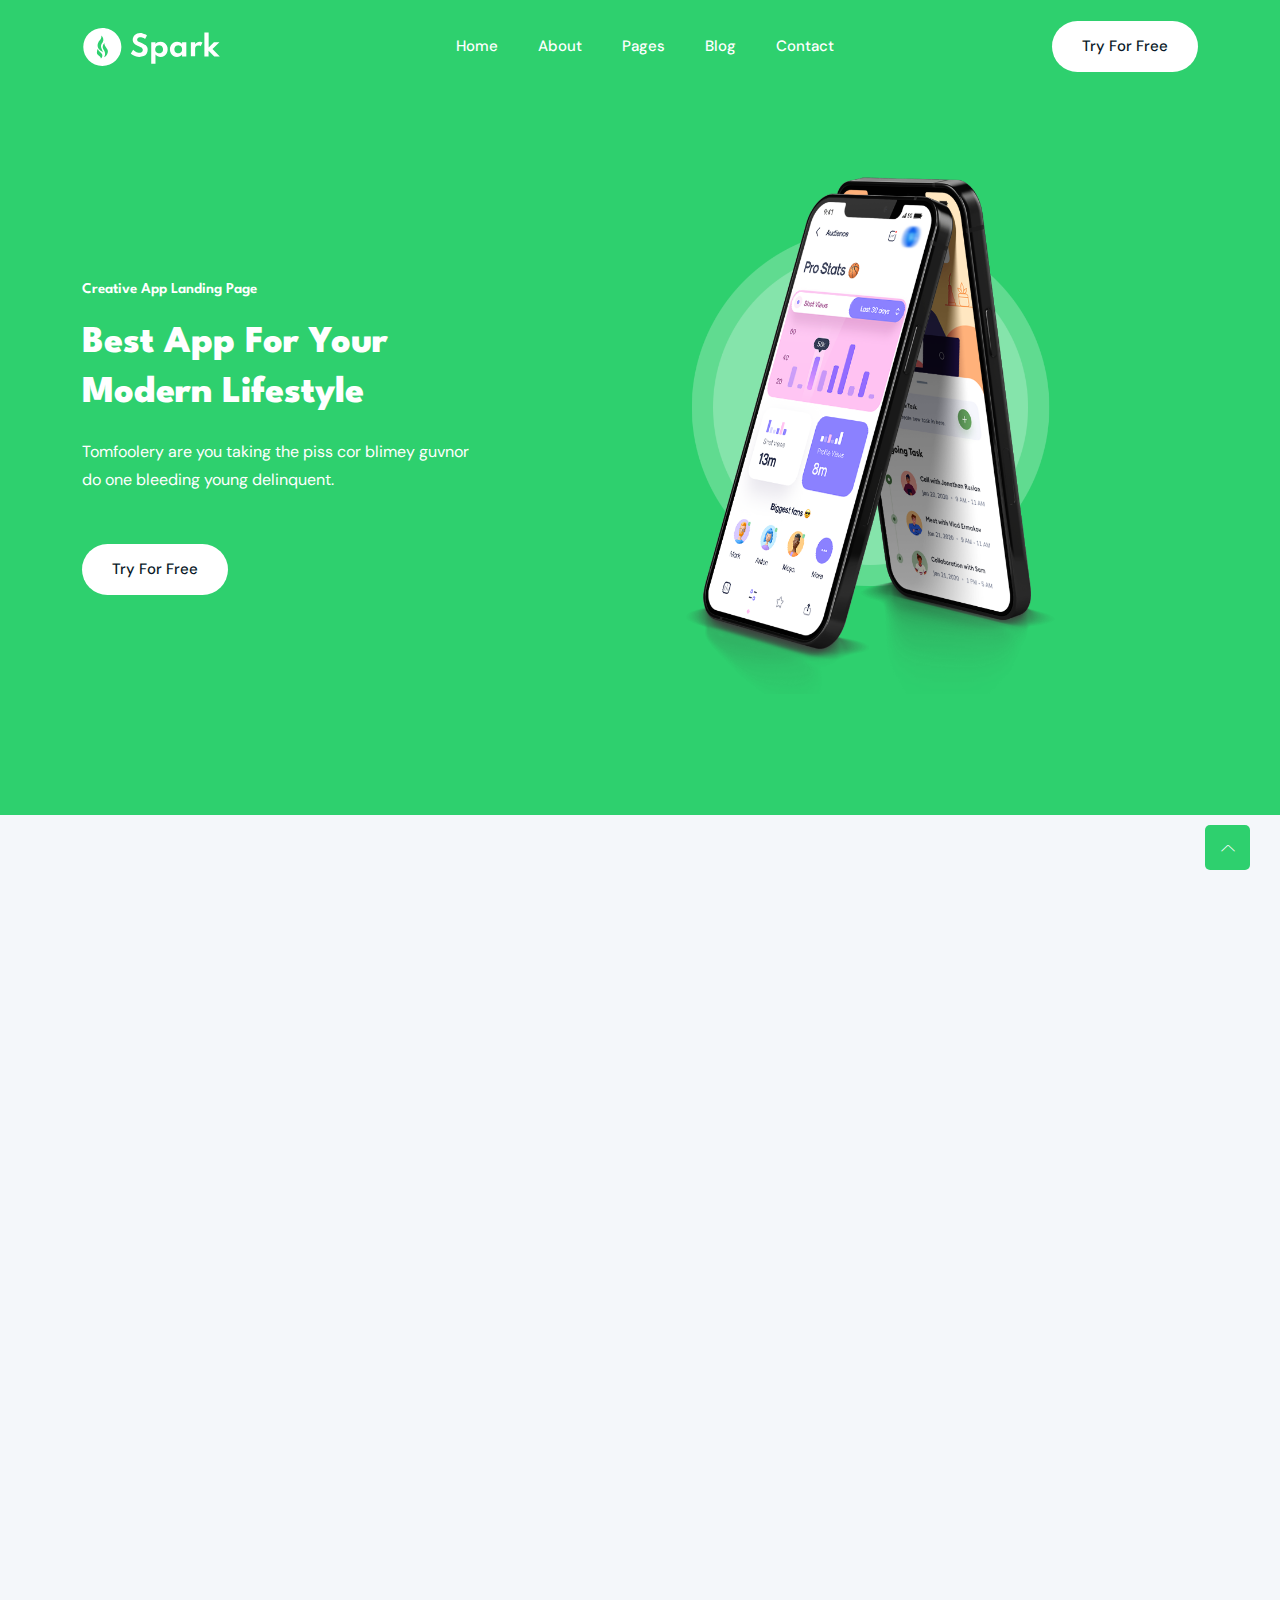
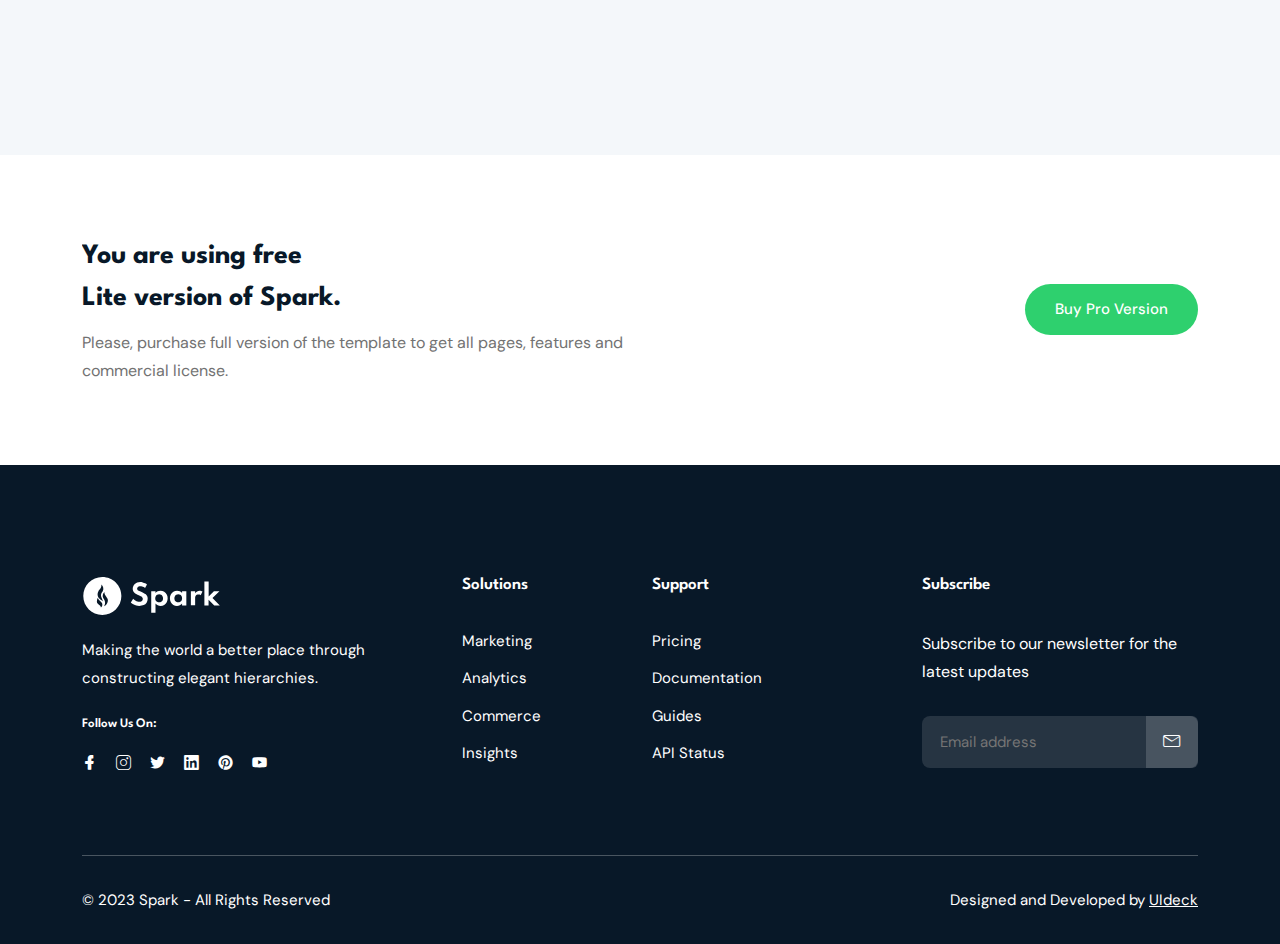
==== index.html @ a5c972e5 "everything" ====
<!DOCTYPE html>
<html class="no-js" lang="zxx">

<head>
    <meta charset="utf-8" />
    <meta http-equiv="x-ua-compatible" content="ie=edge" />
    <title>Spark - App Landing Page Template.</title>
    <meta name="description" content="" />
    <meta name="viewport" content="width=device-width, initial-scale=1" />
    <link rel="shortcut icon" type="image/x-icon" href="assets/images/favicon.svg" />

    <!-- ========================= CSS here ========================= -->
    <link rel="stylesheet" href="assets/css/bootstrap.min.css" />
    <link rel="stylesheet" href="assets/css/LineIcons.3.0.css" />
    <link rel="stylesheet" href="assets/css/animate.css" />
    <link rel="stylesheet" href="assets/css/tiny-slider.css" />
    <link rel="stylesheet" href="assets/css/glightbox.min.css" />
    <link rel="stylesheet" href="assets/css/main.css" />

</head>

<body>
    <!--[if lte IE 9]>
      <p class="browserupgrade">
        You are using an <strong>outdated</strong> browser. Please
        <a href="https://browsehappy.com/">upgrade your browser</a> to improve
        your experience and security.
      </p>
    <![endif]-->

    <!-- Preloader -->
    <div class="preloader">
        <div class="preloader-inner">
            <div class="preloader-icon">
                <span></span>
                <span></span>
            </div>
        </div>
    </div>
    <!-- /End Preloader -->

    <!-- Start Header Area -->
    <header class="header navbar-area">
        <div class="container">
            <div class="row align-items-center">
                <div class="col-lg-12">
                    <div class="nav-inner">
                        <!-- Start Navbar -->
                        <nav class="navbar navbar-expand-lg">
                            <a class="navbar-brand" href="index.html">
                                <img src="assets/images/logo/white-logo.svg" alt="Logo">
                            </a>
                            <button class="navbar-toggler mobile-menu-btn" type="button" data-bs-toggle="collapse"
                                data-bs-target="#navbarSupportedContent" aria-controls="navbarSupportedContent"
                                aria-expanded="false" aria-label="Toggle navigation">
                                <span class="toggler-icon"></span>
                                <span class="toggler-icon"></span>
                                <span class="toggler-icon"></span>
                            </button>
                            <div class="collapse navbar-collapse sub-menu-bar" id="navbarSupportedContent">
                                <ul id="nav" class="navbar-nav ms-auto">
                                    <li class="nav-item">
                                        <a href="index.html" class="active" aria-label="Toggle navigation">Home</a>
                                    </li>
                                    <li class="nav-item">
                                        <a href="about-us.html" aria-label="Toggle navigation">About</a>
                                    </li>
                                    <li class="nav-item">
                                        <a class="dd-menu collapsed" href="javascript:void(0)" data-bs-toggle="collapse"
                                            data-bs-target="#submenu-1-1" aria-controls="navbarSupportedContent"
                                            aria-expanded="false" aria-label="Toggle navigation">Pages</a>
                                        <ul class="sub-menu collapse" id="submenu-1-1">
                                            <li class="nav-item"><a href="about-us.html">About Us</a></li>
                                            <li class="nav-item"><a href="pricing.html">Our Pricing</a></li>
                                            <li class="nav-item"><a href="signin.html">Sign In</a></li>
                                            <li class="nav-item"><a href="signup.html">Sign Up</a></li>
                                            <li class="nav-item"><a href="reset-password.html">Reset Password</a>
                                            <li class="nav-item"><a href="mail-success.html">Mail Success</a></li>
                                            <li class="nav-item"><a href="404.html">404 Error</a></li>
                                        </ul>
                                    </li>
                                    <li class="nav-item">
                                        <a class="dd-menu collapsed" href="javascript:void(0)" data-bs-toggle="collapse"
                                            data-bs-target="#submenu-1-2" aria-controls="navbarSupportedContent"
                                            aria-expanded="false" aria-label="Toggle navigation">Blog</a>
                                        <ul class="sub-menu collapse" id="submenu-1-2">
                                            <li class="nav-item"><a href="blog-grid.html">Blog Grid</a>
                                            </li>
                                            <li class="nav-item"><a href="blog-single.html">Blog Single</a></li>
                                        </ul>
                                    </li>
                                    <li class="nav-item">
                                        <a href="contact.html" aria-label="Toggle navigation">Contact</a>
                                    </li>
                                </ul>
                            </div> <!-- navbar collapse -->
                            <div class="button home-btn">
                                <a href="signup.html" class="btn">Try for free</a>
                            </div>
                        </nav>
                        <!-- End Navbar -->
                    </div>
                </div>
            </div> <!-- row -->
        </div> <!-- container -->
    </header>
    <!-- End Header Area -->

    <!-- Start Hero Area -->
    <section class="hero-area">
        <div class="container">
            <div class="row align-items-center">
                <div class="col-lg-5 col-md-12 col-12">
                    <div class="hero-content">
                        <h4>Creative App Landing Page</h4>
                        <h1>Best app for your<br>
                            modern lifestyle</h1>
                        <p>Tomfoolery are you taking the piss cor blimey guvnor <br>do one bleeding young delinquent.
                        </p>
                        <div class="button">
                            <a href="about-us.html" class="btn ">Try for free</a>
                        </div>
                    </div>
                </div>
                <div class="col-lg-7 col-12">
                    <div class="hero-image wow fadeInRight" data-wow-delay=".4s">
                        <img class="main-image" src="assets/images/hero/hero-image.png" alt="#">
                    </div>
                </div>
            </div>
        </div>
    </section>
    <!-- End Hero Area -->

    <!-- Start Features Area -->
    <section class="freatures section">
        <div class="container">
            <div class="row align-items-center">
                <div class="col-lg-6 col-12">
                    <div class="image wow fadeInLeft" data-wow-delay=".3s">
                        <img src="assets/images/features/feature-img.png" alt="#">
                    </div>
                </div>
                <div class="col-lg-6 col-12">
                    <div class="content">
                        <h3 class="heading wow fadeInUp" data-wow-delay=".5s"><span>Core Features</span>Designed & built
                            by
                            the<br> latest code
                            integration</h3>
                        <!-- Start Single Feature -->
                        <div class="single-feature wow fadeInUp" data-wow-delay=".6s">
                            <div class="f-icon">
                                <i class="lni lni-dashboard"></i>
                            </div>
                            <h4>Fast performance</h4>
                            <p>Get your blood tests delivered at
                                home collect a sample from the
                                news your blood tests</p>
                        </div>
                        <!-- End Single Feature -->
                        <!-- Start Single Feature -->
                        <div class="single-feature wow fadeInUp" data-wow-delay=".7s">
                            <div class="f-icon">
                                <i class="lni lni-pencil-alt"></i>
                            </div>
                            <h4>Prototyping</h4>
                            <p>Get your blood tests delivered at
                                home collect a sample from the
                                news your blood tests</p>
                        </div>
                        <!-- End Single Feature -->
                        <!-- Start Single Feature -->
                        <div class="single-feature wow fadeInUp" data-wow-delay="0.8s">
                            <div class="f-icon">
                                <i class="lni lni-vector"></i>
                            </div>
                            <h4>Vector Editing</h4>
                            <p>Get your blood tests delivered at
                                home collect a sample from the
                                news your blood tests</p>
                        </div>
                        <!-- End Single Feature -->
                    </div>
                </div>
            </div>
        </div>
    </section>
    <!-- End Features Area -->

    <!-- Start Call Action Area -->
    <section class="call-action">
        <div class="container">
            <div class="inner-content">
                <div class="row align-items-center">
                    <div class="col-lg-6 col-md-7 col-12">
                        <div class="text">
                            <h2>You are using free<br> Lite version of Spark.
                            </h2>
                            <p style="display: block;margin-top: 10px;">Please, purchase full version of the template to
                                get all pages,
                                features and commercial license. </p>
                        </div>
                    </div>
                    <div class="col-lg-6 col-md-5 col-12">
                        <div class="button">
                            <a href="#" class="btn">Buy Pro Version
                            </a>
                        </div>
                    </div>
                </div>
            </div>
        </div>
    </section>
    <!-- End Call Action Area -->

    <!-- Start Footer Area -->
    <footer class="footer section">
        <!-- Start Footer Top -->
        <div class="footer-top">
            <div class="container">
                <div class="inner-content">
                    <div class="row">
                        <div class="col-lg-4 col-md-6 col-12">
                            <!-- Single Widget -->
                            <div class="single-footer f-about">
                                <div class="logo">
                                    <a href="index.html">
                                        <img src="assets/images/logo/white-logo.svg" alt="#">
                                    </a>
                                </div>
                                <p>Making the world a better place through constructing elegant hierarchies.</p>
                                <h4 class="social-title">Follow Us On:</h4>
                                <ul class="social">
                                    <li><a href="javascript:void(0)"><i class="lni lni-facebook-filled"></i></a></li>
                                    <li><a href="javascript:void(0)"><i class="lni lni-instagram"></i></a></li>
                                    <li><a href="javascript:void(0)"><i class="lni lni-twitter-original"></i></a></li>
                                    <li><a href="javascript:void(0)"><i class="lni lni-linkedin-original"></i></a></li>
                                    <li><a href="javascript:void(0)"><i class="lni lni-pinterest"></i></a></li>
                                    <li><a href="javascript:void(0)"><i class="lni lni-youtube"></i></a></li>
                                </ul>
                            </div>
                            <!-- End Single Widget -->
                        </div>
                        <div class="col-lg-2 col-md-6 col-12">
                            <!-- Single Widget -->
                            <div class="single-footer f-link">
                                <h3>Solutions</h3>
                                <ul>
                                    <li><a href="javascript:void(0)">Marketing</a></li>
                                    <li><a href="javascript:void(0)">Analytics</a></li>
                                    <li><a href="javascript:void(0)">Commerce</a></li>
                                    <li><a href="javascript:void(0)">Insights</a></li>
                                </ul>
                            </div>
                            <!-- End Single Widget -->
                        </div>
                        <div class="col-lg-2 col-md-6 col-12">
                            <!-- Single Widget -->
                            <div class="single-footer f-link">
                                <h3>Support</h3>
                                <ul>
                                    <li><a href="javascript:void(0)">Pricing</a></li>
                                    <li><a href="javascript:void(0)">Documentation</a></li>
                                    <li><a href="javascript:void(0)">Guides</a></li>
                                    <li><a href="javascript:void(0)">API Status</a></li>
                                </ul>
                            </div>
                            <!-- End Single Widget -->
                        </div>
                        <div class="col-lg-4 col-md-6 col-12">
                            <!-- Single Widget -->
                            <div class="single-footer newsletter">
                                <h3>Subscribe</h3>
                                <p>Subscribe to our newsletter for the latest updates</p>
                                <form action="#" method="get" target="_blank" class="newsletter-form">
                                    <input name="EMAIL" placeholder="Email address" required="required" type="email">
                                    <div class="button">
                                        <button class="sub-btn"><i class="lni lni-envelope"></i>
                                        </button>
                                    </div>
                                </form>
                            </div>
                            <!-- End Single Widget -->
                        </div>
                    </div>
                </div>
            </div>
        </div>
        <!--/ End Footer Top -->
        <!-- Start Copyright Area -->
        <div class="copyright-area">
            <div class="container">
                <div class="inner-content">
                    <div class="row">
                        <div class="col-lg-6 col-md-6 col-12">
                            <p class="copyright-text">© 2023 Spark - All Rights Reserved</p>
                        </div>
                        <div class="col-lg-6 col-md-6 col-12">
                            <p class="copyright-owner">Designed and Developed by <a href="https://uideck.com/"
                                    rel="nofollow" target="_blank">UIdeck</a>
                        </div>
                    </div>
                </div>
            </div>
        </div>
        <!-- End Copyright Area -->
    </footer>
    <!--/ End Footer Area -->

    <!-- ========================= scroll-top ========================= -->
    <a href="#" class="scroll-top">
        <i class="lni lni-chevron-up"></i>
    </a>

    <!-- ========================= JS here ========================= -->
    <script src="assets/js/bootstrap.min.js"></script>
    <script src="assets/js/wow.min.js"></script>
    <script src="assets/js/tiny-slider.js"></script>
    <script src="assets/js/glightbox.min.js"></script>
    <script src="assets/js/count-up.min.js"></script>
    <script src="assets/js/main.js"></script>
    <script>

        //========= testimonial 
        tns({
            container: '.testimonial-slider',
            items: 3,
            slideBy: 'page',
            autoplay: false,
            mouseDrag: true,
            gutter: 0,
            nav: true,
            controls: false,
            responsive: {
                0: {
                    items: 1,
                },
                540: {
                    items: 1,
                },
                768: {
                    items: 2,
                },
                992: {
                    items: 2,
                },
                1170: {
                    items: 3,
                }
            }
        });

        //====== counter up 
        var cu = new counterUp({
            start: 0,
            duration: 2000,
            intvalues: true,
            interval: 100,
            append: " ",
        });
        cu.start();

        //========= glightbox
        GLightbox({
            'href': 'https://www.youtube.com/watch?v=r44RKWyfcFw&fbclid=IwAR21beSJORalzmzokxDRcGfkZA1AtRTE__l5N4r09HcGS5Y6vOluyouM9EM',
            'type': 'video',
            'source': 'youtube', //vimeo, youtube or local
            'width': 900,
            'autoplayVideos': true,
        });

    </script>
</body>

</html>
---- assets/css/tiny-slider.css ----
.tns-outer{padding:0!important}.tns-outer [hidden]{display:none!important}.tns-outer [aria-controls],.tns-outer [data-action]{cursor:pointer}.tns-slider{-webkit-transition:all 0s;-moz-transition:all 0s;transition:all 0s}.tns-slider>.tns-item{-webkit-box-sizing:border-box;-moz-box-sizing:border-box;box-sizing:border-box}.tns-horizontal.tns-subpixel{white-space:nowrap}.tns-horizontal.tns-subpixel>.tns-item{display:inline-block;vertical-align:top;white-space:normal}.tns-horizontal.tns-no-subpixel:after{content:'';display:table;clear:both}.tns-horizontal.tns-no-subpixel>.tns-item{float:left}.tns-horizontal.tns-carousel.tns-no-subpixel>.tns-item{margin-right:-100%}.tns-no-calc{position:relative;left:0}.tns-gallery{position:relative;left:0;min-height:1px}.tns-gallery>.tns-item{position:absolute;left:-100%;-webkit-transition:transform 0s,opacity 0s;-moz-transition:transform 0s,opacity 0s;transition:transform 0s,opacity 0s}.tns-gallery>.tns-slide-active{position:relative;left:auto!important}.tns-gallery>.tns-moving{-webkit-transition:all .25s;-moz-transition:all .25s;transition:all .25s}.tns-autowidth{display:inline-block}.tns-lazy-img{-webkit-transition:opacity .6s;-moz-transition:opacity .6s;transition:opacity .6s;opacity:.6}.tns-lazy-img.tns-complete{opacity:1}.tns-ah{-webkit-transition:height 0s;-moz-transition:height 0s;transition:height 0s}.tns-ovh{overflow:hidden}.tns-visually-hidden{position:absolute;left:-10000em}.tns-transparent{opacity:0;visibility:hidden}.tns-fadeIn{opacity:1;filter:alpha(opacity=100);z-index:0}.tns-normal,.tns-fadeOut{opacity:0;filter:alpha(opacity=0);z-index:-1}.tns-vpfix{white-space:nowrap}.tns-vpfix>div,.tns-vpfix>li{display:inline-block}.tns-t-subp2{margin:0 auto;width:310px;position:relative;height:10px;overflow:hidden}.tns-t-ct{width:2333.3333333%;width:-webkit-calc(100% * 70/3);width:-moz-calc(100% * 70/3);width:calc(100% * 70/3);position:absolute;right:0}.tns-t-ct:after{content:'';display:table;clear:both}.tns-t-ct>div{width:1.4285714%;width:-webkit-calc(100%/70);width:-moz-calc(100%/70);width:calc(100%/70);height:10px;float:left}
---- assets/css/main.css ----
/*======================================
    Variables
========================================*/
/*======================================
    Normalize CSS
========================================*/
@import url("https://fonts.googleapis.com/css2?family=Spartan:wght@100;200;300;400;500;600;700;800;900&display=swap");
@import url("https://fonts.googleapis.com/css2?family=DM+Sans:ital,wght@0,400;0,500;0,700;1,400;1,500;1,700&display=swap");
html {
  scroll-behavior: smooth;
}

body {
  font-family: "DM Sans", sans-serif;
  font-weight: normal;
  font-style: normal;
  color: #727272;
  overflow-x: hidden;
  font-size: 15px;
}

p {
  margin: 0;
  padding: 0;
  font-size: 16px;
  line-height: 28px;
}

* {
  margin: 0;
  padding: 0;
}

.navbar-toggler:focus,
a:focus,
input:focus,
textarea:focus,
button:focus,
.btn:focus,
.btn.focus,
.btn:not(:disabled):not(.disabled).active,
.btn:not(:disabled):not(.disabled):active {
  text-decoration: none;
  outline: none;
  outline: none !important;
  border-color: none !important;
  -webkit-box-shadow: none !important;
          box-shadow: none !important;
}

.form-check-input:checked {
  background-color: #2ed06e;
  border-color: #2ed06e;
}

select {
  -webkit-writing-mode: horizontal-tb !important;
  text-rendering: auto;
  color: #081828;
  letter-spacing: normal;
  word-spacing: normal;
  text-transform: none;
  text-indent: 0px;
  text-shadow: none;
  display: inline-block;
  text-align: start;
  -webkit-appearance: menulist;
     -moz-appearance: menulist;
          appearance: menulist;
  -webkit-box-sizing: border-box;
          box-sizing: border-box;
  -webkit-box-align: center;
      -ms-flex-align: center;
          align-items: center;
  white-space: pre;
  -webkit-rtl-ordering: logical;
  background-color: -internal-light-dark(white, #3b3b3b);
  cursor: default;
  margin: 0em;
  font: 400 14px;
  border-radius: 0px;
  border-width: 1px;
  border-style: solid;
  border-color: -internal-light-dark(#767676, #858585);
  -o-border-image: initial;
     border-image: initial;
}

span,
a {
  display: inline-block;
  text-decoration: none;
  transition: all 0.4s ease;
  -webkit-transition: all 0.4s ease;
  -moz-transition: all 0.4s ease;
}

audio,
canvas,
iframe,
img,
svg,
video {
  vertical-align: middle;
}

img {
  max-width: 100%;
}

h1,
h2,
h3,
h4,
h5,
h6 {
  font-weight: 600;
  margin: 0px;
  color: #081828;
  font-family: 'Spartan', sans-serif;
}

h1 a,
h2 a,
h3 a,
h4 a,
h5 a,
h6 a {
  color: inherit;
}

h1 {
  font-size: 50px;
}

h2 {
  font-size: 40px;
}

h3 {
  font-size: 30px;
}

h4 {
  font-size: 25px;
}

h5 {
  font-size: 20px;
}

h6 {
  font-size: 16px;
}

ul,
ol {
  margin: 0px;
  padding: 0px;
  list-style-type: none;
}

.mt-5 {
  margin-top: 5px;
}

.mt-10 {
  margin-top: 10px;
}

.mt-15 {
  margin-top: 15px;
}

.mt-20 {
  margin-top: 20px;
}

.mt-25 {
  margin-top: 25px;
}

.mt-30 {
  margin-top: 30px;
}

.mt-35 {
  margin-top: 35px;
}

.mt-40 {
  margin-top: 40px;
}

.mt-45 {
  margin-top: 45px;
}

.mt-50 {
  margin-top: 50px;
}

.mt-55 {
  margin-top: 55px;
}

.mt-60 {
  margin-top: 60px;
}

.mt-65 {
  margin-top: 65px;
}

.mt-70 {
  margin-top: 70px;
}

.mt-75 {
  margin-top: 75px;
}

.mt-80 {
  margin-top: 80px;
}

.mt-85 {
  margin-top: 85px;
}

.mt-90 {
  margin-top: 90px;
}

.mt-95 {
  margin-top: 95px;
}

.mt-100 {
  margin-top: 100px;
}

.mt-105 {
  margin-top: 105px;
}

.mt-110 {
  margin-top: 110px;
}

.mt-115 {
  margin-top: 115px;
}

.mt-120 {
  margin-top: 120px;
}

.mt-125 {
  margin-top: 125px;
}

.mt-130 {
  margin-top: 130px;
}

.mt-135 {
  margin-top: 135px;
}

.mt-140 {
  margin-top: 140px;
}

.mt-145 {
  margin-top: 145px;
}

.mt-150 {
  margin-top: 150px;
}

.mt-155 {
  margin-top: 155px;
}

.mt-160 {
  margin-top: 160px;
}

.mt-165 {
  margin-top: 165px;
}

.mt-170 {
  margin-top: 170px;
}

.mt-175 {
  margin-top: 175px;
}

.mt-180 {
  margin-top: 180px;
}

.mt-185 {
  margin-top: 185px;
}

.mt-190 {
  margin-top: 190px;
}

.mt-195 {
  margin-top: 195px;
}

.mt-200 {
  margin-top: 200px;
}

.mt-205 {
  margin-top: 205px;
}

.mt-210 {
  margin-top: 210px;
}

.mt-215 {
  margin-top: 215px;
}

.mt-220 {
  margin-top: 220px;
}

.mt-225 {
  margin-top: 225px;
}

.mb-5 {
  margin-bottom: 5px;
}

.mb-10 {
  margin-bottom: 10px;
}

.mb-15 {
  margin-bottom: 15px;
}

.mb-20 {
  margin-bottom: 20px;
}

.mb-25 {
  margin-bottom: 25px;
}

.mb-30 {
  margin-bottom: 30px;
}

.mb-35 {
  margin-bottom: 35px;
}

.mb-40 {
  margin-bottom: 40px;
}

.mb-45 {
  margin-bottom: 45px;
}

.mb-50 {
  margin-bottom: 50px;
}

.mb-55 {
  margin-bottom: 55px;
}

.mb-60 {
  margin-bottom: 60px;
}

.mb-65 {
  margin-bottom: 65px;
}

.mb-70 {
  margin-bottom: 70px;
}

.mb-75 {
  margin-bottom: 75px;
}

.mb-80 {
  margin-bottom: 80px;
}

.mb-85 {
  margin-bottom: 85px;
}

.mb-90 {
  margin-bottom: 90px;
}

.mb-95 {
  margin-bottom: 95px;
}

.mb-100 {
  margin-bottom: 100px;
}

.mb-105 {
  margin-bottom: 105px;
}

.mb-110 {
  margin-bottom: 110px;
}

.mb-115 {
  margin-bottom: 115px;
}

.mb-120 {
  margin-bottom: 120px;
}

.mb-125 {
  margin-bottom: 125px;
}

.mb-130 {
  margin-bottom: 130px;
}

.mb-135 {
  margin-bottom: 135px;
}

.mb-140 {
  margin-bottom: 140px;
}

.mb-145 {
  margin-bottom: 145px;
}

.mb-150 {
  margin-bottom: 150px;
}

.mb-155 {
  margin-bottom: 155px;
}

.mb-160 {
  margin-bottom: 160px;
}

.mb-165 {
  margin-bottom: 165px;
}

.mb-170 {
  margin-bottom: 170px;
}

.mb-175 {
  margin-bottom: 175px;
}

.mb-180 {
  margin-bottom: 180px;
}

.mb-185 {
  margin-bottom: 185px;
}

.mb-190 {
  margin-bottom: 190px;
}

.mb-195 {
  margin-bottom: 195px;
}

.mb-200 {
  margin-bottom: 200px;
}

.mb-205 {
  margin-bottom: 205px;
}

.mb-210 {
  margin-bottom: 210px;
}

.mb-215 {
  margin-bottom: 215px;
}

.mb-220 {
  margin-bottom: 220px;
}

.mb-225 {
  margin-bottom: 225px;
}

.pt-5 {
  padding-top: 5px;
}

.pt-10 {
  padding-top: 10px;
}

.pt-15 {
  padding-top: 15px;
}

.pt-20 {
  padding-top: 20px;
}

.pt-25 {
  padding-top: 25px;
}

.pt-30 {
  padding-top: 30px;
}

.pt-35 {
  padding-top: 35px;
}

.pt-40 {
  padding-top: 40px;
}

.pt-45 {
  padding-top: 45px;
}

.pt-50 {
  padding-top: 50px;
}

.pt-55 {
  padding-top: 55px;
}

.pt-60 {
  padding-top: 60px;
}

.pt-65 {
  padding-top: 65px;
}

.pt-70 {
  padding-top: 70px;
}

.pt-75 {
  padding-top: 75px;
}

.pt-80 {
  padding-top: 80px;
}

.pt-85 {
  padding-top: 85px;
}

.pt-90 {
  padding-top: 90px;
}

.pt-95 {
  padding-top: 95px;
}

.pt-100 {
  padding-top: 100px;
}

.pt-105 {
  padding-top: 105px;
}

.pt-110 {
  padding-top: 110px;
}

.pt-115 {
  padding-top: 115px;
}

.pt-120 {
  padding-top: 120px;
}

.pt-125 {
  padding-top: 125px;
}

.pt-130 {
  padding-top: 130px;
}

.pt-135 {
  padding-top: 135px;
}

.pt-140 {
  padding-top: 140px;
}

.pt-145 {
  padding-top: 145px;
}

.pt-150 {
  padding-top: 150px;
}

.pt-155 {
  padding-top: 155px;
}

.pt-160 {
  padding-top: 160px;
}

.pt-165 {
  padding-top: 165px;
}

.pt-170 {
  padding-top: 170px;
}

.pt-175 {
  padding-top: 175px;
}

.pt-180 {
  padding-top: 180px;
}

.pt-185 {
  padding-top: 185px;
}

.pt-190 {
  padding-top: 190px;
}

.pt-195 {
  padding-top: 195px;
}

.pt-200 {
  padding-top: 200px;
}

.pt-205 {
  padding-top: 205px;
}

.pt-210 {
  padding-top: 210px;
}

.pt-215 {
  padding-top: 215px;
}

.pt-220 {
  padding-top: 220px;
}

.pt-225 {
  padding-top: 225px;
}

.pb-5 {
  padding-bottom: 5px;
}

.pb-10 {
  padding-bottom: 10px;
}

.pb-15 {
  padding-bottom: 15px;
}

.pb-20 {
  padding-bottom: 20px;
}

.pb-25 {
  padding-bottom: 25px;
}

.pb-30 {
  padding-bottom: 30px;
}

.pb-35 {
  padding-bottom: 35px;
}

.pb-40 {
  padding-bottom: 40px;
}

.pb-45 {
  padding-bottom: 45px;
}

.pb-50 {
  padding-bottom: 50px;
}

.pb-55 {
  padding-bottom: 55px;
}

.pb-60 {
  padding-bottom: 60px;
}

.pb-65 {
  padding-bottom: 65px;
}

.pb-70 {
  padding-bottom: 70px;
}

.pb-75 {
  padding-bottom: 75px;
}

.pb-80 {
  padding-bottom: 80px;
}

.pb-85 {
  padding-bottom: 85px;
}

.pb-90 {
  padding-bottom: 90px;
}

.pb-95 {
  padding-bottom: 95px;
}

.pb-100 {
  padding-bottom: 100px;
}

.pb-105 {
  padding-bottom: 105px;
}

.pb-110 {
  padding-bottom: 110px;
}

.pb-115 {
  padding-bottom: 115px;
}

.pb-120 {
  padding-bottom: 120px;
}

.pb-125 {
  padding-bottom: 125px;
}

.pb-130 {
  padding-bottom: 130px;
}

.pb-135 {
  padding-bottom: 135px;
}

.pb-140 {
  padding-bottom: 140px;
}

.pb-145 {
  padding-bottom: 145px;
}

.pb-150 {
  padding-bottom: 150px;
}

.pb-155 {
  padding-bottom: 155px;
}

.pb-160 {
  padding-bottom: 160px;
}

.pb-165 {
  padding-bottom: 165px;
}

.pb-170 {
  padding-bottom: 170px;
}

.pb-175 {
  padding-bottom: 175px;
}

.pb-180 {
  padding-bottom: 180px;
}

.pb-185 {
  padding-bottom: 185px;
}

.pb-190 {
  padding-bottom: 190px;
}

.pb-195 {
  padding-bottom: 195px;
}

.pb-200 {
  padding-bottom: 200px;
}

.pb-205 {
  padding-bottom: 205px;
}

.pb-210 {
  padding-bottom: 210px;
}

.pb-215 {
  padding-bottom: 215px;
}

.pb-220 {
  padding-bottom: 220px;
}

.pb-225 {
  padding-bottom: 225px;
}

.img-bg {
  background-position: center center;
  background-size: cover;
  background-repeat: no-repeat;
  width: 100%;
  height: 100%;
}

@media only screen and (min-width: 480px) and (max-width: 767px) {
  .container {
    width: 450px;
  }
}

/* Bread Crumbs */
.breadcrumbs {
  position: relative;
  padding-top: 160px;
  padding-bottom: 120px;
  z-index: 2;
  text-align: left;
  background-color: #081828;
  background-image: url("../images/bread-bg/banner-bg.svg");
  background-size: cover;
  background-position: right;
  background-repeat: no-repeat;
  -webkit-box-shadow: 0px 7px 30px rgba(0, 0, 0, 0.075);
          box-shadow: 0px 7px 30px rgba(0, 0, 0, 0.075);
}

.breadcrumbs::before {
  position: absolute;
  content: "";
  left: 0;
  top: 0;
  height: 100%;
  width: 100%;
  background-color: #081828;
  opacity: 0.7;
}

@media only screen and (min-width: 768px) and (max-width: 991px) {
  .breadcrumbs {
    padding-top: 110px;
    padding-bottom: 60px;
  }
}

@media (max-width: 767px) {
  .breadcrumbs {
    padding-top: 100px;
    padding-bottom: 50px;
  }
}

.breadcrumbs .breadcrumbs-content {
  position: relative;
  text-align: center;
}

.breadcrumbs .breadcrumbs-content .page-title {
  font-size: 26px;
  color: #fff;
  font-weight: 700;
  position: relative;
  line-height: 28px;
  text-transform: capitalize;
}

@media only screen and (min-width: 768px) and (max-width: 991px) {
  .breadcrumbs .breadcrumbs-content .page-title {
    font-size: 24px;
    line-height: 28px;
  }
}

@media (max-width: 767px) {
  .breadcrumbs .breadcrumbs-content .page-title {
    font-size: 22px;
    text-align: center;
    line-height: 26px;
  }
}

.breadcrumbs .breadcrumbs-content .breadcrumb-nav {
  background: transparent;
  border-radius: 0;
  margin-bottom: 0;
  padding: 0;
  display: inline-block;
  margin-top: 10px;
}

.breadcrumbs .breadcrumb-nav {
  text-align: right;
}

@media (max-width: 767px) {
  .breadcrumbs .breadcrumb-nav {
    text-align: center;
    margin-top: 15px;
  }
}

.breadcrumbs .breadcrumb-nav li {
  display: inline-block;
  position: relative;
  padding-right: 14px;
  margin-right: 14px;
  text-transform: capitalize;
  color: #fff;
}

.breadcrumbs .breadcrumb-nav li:after {
  content: "\ea62";
  font-family: lineIcons;
  font-size: 11px;
  position: absolute;
  top: 3px;
  right: -7px;
}

.breadcrumbs .breadcrumb-nav li:last-child {
  margin: 0;
  padding: 0;
}

.breadcrumbs .breadcrumb-nav li:last-child::after {
  display: none;
}

.breadcrumbs .breadcrumb-nav li,
.breadcrumbs .breadcrumb-nav li a {
  color: #fff;
  font-size: 14px;
  font-weight: 500;
}

.breadcrumbs .breadcrumb-nav li i,
.breadcrumbs .breadcrumb-nav li a i {
  font-size: 13px;
  display: inline-block;
  margin-right: 3px;
  position: relative;
  top: -1px;
}

.breadcrumbs .breadcrumb-nav li a {
  position: relative;
}

.breadcrumbs .breadcrumb-nav li a:hover {
  color: #e4e4e4;
}

.section {
  padding-top: 110px;
  padding-bottom: 110px;
  position: relative;
}

@media only screen and (min-width: 768px) and (max-width: 991px) {
  .section {
    padding-top: 70px;
    padding-bottom: 70px;
  }
}

@media (max-width: 767px) {
  .section {
    padding-top: 60px;
    padding-bottom: 60px;
  }
}

/* Section Title */
.section-title {
  text-align: center;
  margin-bottom: 80px;
  padding: 0 300px;
  position: relative;
  z-index: 5;
}

.section-title h3 {
  font-size: 15px;
  font-weight: 600;
  display: inline-block;
  margin-bottom: 20px;
  color: #2ed06e;
  text-transform: capitalize;
}

.section-title h2 {
  font-size: 34px;
  margin-bottom: 20px;
  line-height: 42px;
  text-transform: capitalize;
  position: relative;
  font-weight: 700;
}

.section-title p {
  font-size: 16px;
  line-height: 28px;
}

@media only screen and (min-width: 992px) and (max-width: 1199px) {
  .section-title {
    padding: 0px 200px;
    margin-bottom: 70px;
  }
}

@media only screen and (min-width: 768px) and (max-width: 991px) {
  .section-title {
    padding: 0px 20px;
    margin-bottom: 50px;
  }
  .section-title h3 {
    font-size: 14px;
    font-weight: 600;
    margin-bottom: 12px;
  }
  .section-title h2 {
    font-size: 24px;
    line-height: 32px;
    margin-bottom: 20px;
  }
  .section-title p {
    font-size: 15px;
  }
}

@media (max-width: 767px) {
  .section-title {
    padding: 0px 10px;
    margin-bottom: 40px;
  }
  .section-title h3 {
    font-size: 14px;
    font-weight: 600;
    margin-bottom: 12px;
  }
  .section-title h2 {
    font-size: 24px;
    line-height: 30px;
    margin-bottom: 18px;
  }
  .section-title p {
    font-size: 15px;
  }
}

.section-title.align-right {
  padding: 0;
  padding-left: 600px;
}

.section-title.align-right h2:before {
  display: none;
}

.section-title.align-right h2:after {
  position: absolute;
  right: 0;
  bottom: -1px;
  height: 2px;
  width: 50px;
  background: #2ed06e;
  content: "";
}

.section-title.align-left {
  padding: 0;
  padding-right: 600px;
}

.section-title.align-left h2:before {
  left: 0;
  margin-left: 0;
}

/* One Click Scrool Top Button*/
.scroll-top {
  width: 45px;
  height: 45px;
  line-height: 45px;
  background: #2ed06e;
  display: -webkit-box;
  display: -ms-flexbox;
  display: flex;
  -webkit-box-pack: center;
      -ms-flex-pack: center;
          justify-content: center;
  -webkit-box-align: center;
      -ms-flex-align: center;
          align-items: center;
  font-size: 14px;
  color: #fff !important;
  position: fixed;
  bottom: 30px;
  right: 30px;
  z-index: 9;
  cursor: pointer;
  -webkit-transition: all .3s ease-out 0s;
  transition: all .3s ease-out 0s;
  border-radius: 5px;
}

.scroll-top:hover {
  -webkit-box-shadow: 0 1rem 3rem rgba(35, 38, 45, 0.15) !important;
  box-shadow: 0 1rem 3rem rgba(35, 38, 45, 0.15) !important;
  -webkit-transform: translate3d(0, -5px, 0);
  transform: translate3d(0, -5px, 0);
  background-color: #2ed06e;
}

/* Overlay */
.overlay {
  position: relative;
  z-index: 1;
}

.overlay::before {
  position: absolute;
  top: 0;
  left: 0;
  width: 100%;
  height: 100%;
  opacity: 0.4;
  background: #081828;
  content: "";
  -webkit-transition: all 0.4s ease;
  transition: all 0.4s ease;
  z-index: -1;
}

/* Pagination CSS */
.pagination {
  text-align: left;
  margin: 60px 0 0 0;
  display: block;
}

@media only screen and (min-width: 768px) and (max-width: 991px) {
  .pagination {
    margin-top: 50px;
  }
}

@media (max-width: 767px) {
  .pagination {
    margin-top: 40px;
  }
}

.pagination.center {
  text-align: center;
}

.pagination.right {
  text-align: right;
}

.pagination.left {
  text-align: left;
}

.pagination .pagination-list {
  display: inline-block;
  overflow: hidden;
}

.pagination .pagination-list li {
  margin-right: 5px;
  display: inline-block;
  margin-top: 10px;
}

.pagination .pagination-list li:last-child {
  margin-right: 0px;
}

.pagination .pagination-list li a {
  background: #fff;
  color: #081828;
  font-weight: 500;
  font-size: 15px;
  border-radius: 5px;
  padding: 8px 20px;
  text-align: center;
  border: 1px solid #eee;
}

.pagination .pagination-list li.active a,
.pagination .pagination-list li:hover a {
  background: #2ed06e;
  color: #fff;
  border-color: transparent;
}

.pagination .pagination-list li a i {
  font-size: 13px;
}

.blog-grids.pagination {
  margin-top: 50px;
  text-align: center;
}

.button .btn {
  display: inline-block;
  text-transform: capitalize;
  font-size: 15px;
  font-weight: 500;
  padding: 14px 30px;
  background-color: #2ed06e;
  color: #fff;
  border: none;
  -webkit-transition: all 0.4s ease;
  transition: all 0.4s ease;
  border-radius: 30px;
  position: relative;
  z-index: 1;
  margin-right: 7px;
  overflow: hidden;
}

@media only screen and (min-width: 768px) and (max-width: 991px) {
  .button .btn {
    padding: 14px 25px;
    font-size: 14px;
    font-weight: 500;
  }
}

@media (max-width: 767px) {
  .button .btn {
    padding: 14px 25px;
    font-size: 14px;
    font-weight: 500;
  }
}

.button .btn i {
  display: inline-block;
  margin-right: 5px;
}

.button .btn:last-child {
  margin: 0;
}

.button .btn:hover {
  color: #fff;
  background-color: #081828;
}

.button {
  margin-left: 0 !important;
}

.button .btn-alt {
  background-color: #081828 !important;
  color: #fff !important;
}

@media only screen and (min-width: 768px) and (max-width: 991px) {
  .button .btn-alt {
    padding: 14px 25px;
    font-size: 14px;
    font-weight: 500;
  }
}

@media (max-width: 767px) {
  .button .btn-alt {
    padding: 14px 25px;
    font-size: 14px;
    font-weight: 500;
  }
}

.button .btn-alt:hover {
  background-color: #2ed06e !important;
  color: #fff !important;
}

.align-left {
  text-align: left;
}

.align-right {
  text-align: right;
}

.align-center {
  text-align: center;
}

/* Preloader */
.preloader {
  position: fixed;
  top: 0;
  left: 0;
  z-index: 999999999;
  width: 100%;
  height: 100%;
  background-color: #fff;
  overflow: hidden;
}

.preloader-inner {
  position: absolute;
  top: 50%;
  left: 50%;
  -webkit-transform: translate(-50%, -50%);
  transform: translate(-50%, -50%);
}

.preloader-icon {
  width: 100px;
  height: 100px;
  display: inline-block;
  padding: 0px;
}

.preloader-icon span {
  position: absolute;
  display: inline-block;
  width: 100px;
  height: 100px;
  border-radius: 100%;
  background: #2ed06e;
  -webkit-animation: preloader-fx 1.6s linear infinite;
  animation: preloader-fx 1.6s linear infinite;
}

.preloader-icon span:last-child {
  animation-delay: -0.8s;
  -webkit-animation-delay: -0.8s;
}

@keyframes preloader-fx {
  0% {
    -webkit-transform: scale(0, 0);
            transform: scale(0, 0);
    opacity: 0.5;
  }
  100% {
    -webkit-transform: scale(1, 1);
            transform: scale(1, 1);
    opacity: 0;
  }
}

@-webkit-keyframes preloader-fx {
  0% {
    -webkit-transform: scale(0, 0);
    opacity: 0.5;
  }
  100% {
    -webkit-transform: scale(1, 1);
    opacity: 0;
  }
}

/*======================================
	01. Start Header CSS
========================================*/
.header {
  width: 100%;
  background: transparent;
  position: absolute;
  width: 100%;
  left: 0;
  top: 0;
}

@media only screen and (min-width: 768px) and (max-width: 991px) {
  .header {
    padding: 18px 0 !important;
  }
  .header .mobile-menu-btn .toggler-icon {
    background-color: #fff;
  }
  .header .button {
    margin: 0 !important;
  }
  .header .navbar-collapse {
    position: absolute;
    top: 67px !important;
    left: 0;
    width: 100%;
    background-color: #fff;
    z-index: 9;
    -webkit-box-shadow: 0px 15px 20px 0px rgba(0, 0, 0, 0.1);
            box-shadow: 0px 15px 20px 0px rgba(0, 0, 0, 0.1);
    padding: 10px 20px;
    max-height: 350px;
    overflow-y: scroll;
    border-top: 1px solid #eee;
    border-radius: 8px;
  }
  .header .navbar .navbar-nav .nav-item a:hover {
    color: #2ed06e !important;
  }
  .header .navbar .navbar-nav .nav-item a.active {
    color: #2ed06e !important;
  }
  .header .navbar-nav .nav-item {
    margin: 0;
  }
  .header .navbar-nav .nav-item:hover a {
    color: #2ed06e;
  }
  .header .navbar-nav .nav-item a {
    padding: 12px 16px !important;
  }
  .header .navbar-nav .nav-item a::before {
    display: none;
  }
  .header .navbar-nav .nav-item .sub-menu {
    position: static;
    width: 100%;
    opacity: 1;
    visibility: visible;
    -webkit-box-shadow: none;
            box-shadow: none;
    padding: 0;
    border: none;
    margin-left: 15px;
    margin-right: 15px;
  }
  .header .navbar-nav .nav-item .sub-menu .nav-item a {
    padding: 12px 12px;
  }
  .header .navbar-nav .nav-item .sub-menu .nav-item a:hover {
    color: #2ed06e !important;
  }
  .header .navbar-nav .nav-item a {
    color: #051441;
    display: -webkit-box;
    display: -ms-flexbox;
    display: flex;
    -webkit-box-pack: justify;
        -ms-flex-pack: justify;
            justify-content: space-between;
    padding: 10px 0;
  }
  .header .navbar-nav .nav-item a::after {
    opacity: 1;
    visibility: visible;
  }
  .header .navbar-nav .nav-item .sub-menu li.active {
    background: #fff !important;
    color: #2ed06e !important;
  }
  .header .navbar-nav .nav-item .sub-menu .nav-item {
    margin: 0 !important;
  }
  .header .navbar-nav .nav-item .sub-menu .nav-item a {
    padding: 10px 12px !important;
  }
  .header .navbar-nav .nav-item .sub-menu li:hover {
    background: #fff !important;
    color: #2ed06e !important;
  }
  .header .navbar-nav .nav-item a {
    font-size: 14px;
  }
  .header .navbar-nav .nav-item a:hover {
    color: #2ed06e;
  }
}

@media (max-width: 767px) {
  .header {
    padding: 18px 0 !important;
  }
  .header .mobile-menu-btn .toggler-icon {
    background-color: #fff;
  }
  .header .navbar-collapse {
    position: absolute;
    top: 62px !important;
    left: 0;
    width: 100%;
    background-color: #fff;
    z-index: 9;
    -webkit-box-shadow: 0px 15px 20px 0px rgba(0, 0, 0, 0.1);
            box-shadow: 0px 15px 20px 0px rgba(0, 0, 0, 0.1);
    padding: 10px 20px;
    max-height: 350px;
    overflow-y: scroll;
    border-top: 1px solid #eee;
    border-radius: 8px;
  }
  .header .navbar .navbar-nav .nav-item a:hover {
    color: #2ed06e !important;
  }
  .header .navbar .navbar-nav .nav-item a.active {
    color: #2ed06e !important;
  }
  .header .navbar-nav .nav-item {
    margin: 0;
  }
  .header .navbar-nav .nav-item:hover a {
    color: #2ed06e;
  }
  .header .navbar-nav .nav-item a {
    padding: 12px 16px !important;
  }
  .header .navbar-nav .nav-item a::before {
    display: none;
  }
  .header .navbar-nav .nav-item .sub-menu {
    position: static;
    width: 100%;
    opacity: 1;
    visibility: visible;
    -webkit-box-shadow: none;
            box-shadow: none;
    padding: 0;
    border: none;
    margin-left: 15px;
    margin-right: 15px;
  }
  .header .navbar-nav .nav-item .sub-menu .nav-item a {
    padding: 12px 12px;
  }
  .header .navbar-nav .nav-item .sub-menu .nav-item a:hover {
    color: #2ed06e !important;
  }
  .header .navbar-nav .nav-item a {
    color: #051441;
    display: -webkit-box;
    display: -ms-flexbox;
    display: flex;
    -webkit-box-pack: justify;
        -ms-flex-pack: justify;
            justify-content: space-between;
    padding: 10px 0;
  }
  .header .navbar-nav .nav-item a::after {
    opacity: 1;
    visibility: visible;
  }
  .header .navbar-nav .nav-item .sub-menu li.active {
    background: #fff !important;
    color: #2ed06e !important;
  }
  .header .navbar-nav .nav-item .sub-menu .nav-item {
    margin: 0 !important;
  }
  .header .navbar-nav .nav-item .sub-menu .nav-item a {
    padding: 10px 12px !important;
  }
  .header .navbar-nav .nav-item .sub-menu li:hover {
    background: #fff !important;
    color: #2ed06e !important;
  }
  .header .navbar-nav .nav-item a {
    font-size: 14px;
  }
  .header .navbar-nav .nav-item a:hover {
    color: #2ed06e;
  }
}

.header .navbar-brand img {
  width: 140px;
}

@media only screen and (min-width: 768px) and (max-width: 991px) {
  .header .navbar-brand img {
    width: 130px;
  }
}

@media (max-width: 767px) {
  .header .navbar-brand img {
    width: 120px;
  }
}

.header.sticky .button .btn {
  background-color: #2ed06e;
  color: #fff;
}

.header.sticky .button .btn:hover {
  background-color: #081828;
  color: #fff;
}

.sticky {
  position: fixed;
  z-index: 99;
  -webkit-box-shadow: 0px 20px 50px 0px rgba(0, 0, 0, 0.05);
          box-shadow: 0px 20px 50px 0px rgba(0, 0, 0, 0.05);
  -webkit-transition: all 0.3s ease-out 0s;
  transition: all 0.3s ease-out 0s;
  top: 0;
  background-color: #fff;
}

.navbar-expand-lg .navbar-nav {
  margin: 0;
  margin-left: auto !important;
  margin-right: auto !important;
}

.header .navbar .navbar-nav .nav-item a.active {
  color: #fff;
}

.sticky .navbar .navbar-nav .nav-item a.active {
  color: #2ed06e;
}

.sticky .navbar .navbar-nav .nav-item a {
  color: #081828;
}

.header .navbar .navbar-nav .nav-item .sub-menu a.active {
  color: #fff;
}

.sticky .navbar .navbar-nav .nav-item .sub-menu a.active {
  color: #fff;
}

.sticky .navbar .mobile-menu-btn .toggler-icon {
  background: #333;
}

/*===== NAVBAR =====*/
.navbar-area {
  width: 100%;
  z-index: 99;
  -webkit-transition: all 0.3s ease-out 0s;
  transition: all 0.3s ease-out 0s;
  padding: 0;
}

.navbar-area.sticky {
  position: fixed;
  z-index: 99;
  -webkit-box-shadow: 0px 20px 50px 0px rgba(0, 0, 0, 0.05);
          box-shadow: 0px 20px 50px 0px rgba(0, 0, 0, 0.05);
  -webkit-transition: all 0.3s ease-out 0s;
  transition: all 0.3s ease-out 0s;
  padding: 0px 0;
}

.navbar {
  padding: 0;
  position: relative;
  -webkit-transition: all 0.3s ease-out 0s;
  transition: all 0.3s ease-out 0s;
}

.navbar-brand {
  padding-left: 0;
  border-radius: 0;
}

.mobile-menu-btn {
  padding: 0px;
}

.mobile-menu-btn:focus {
  text-decoration: none;
  outline: none;
  -webkit-box-shadow: none;
          box-shadow: none;
}

.mobile-menu-btn .toggler-icon {
  width: 30px;
  height: 2px;
  background-color: #222;
  display: block;
  margin: 5px 0;
  position: relative;
  -webkit-transition: all 0.3s ease-out 0s;
  transition: all 0.3s ease-out 0s;
}

.mobile-menu-btn.active .toggler-icon:nth-of-type(1) {
  -webkit-transform: rotate(45deg);
          transform: rotate(45deg);
  top: 7px;
}

.mobile-menu-btn.active .toggler-icon:nth-of-type(2) {
  opacity: 0;
}

.mobile-menu-btn.active .toggler-icon:nth-of-type(3) {
  -webkit-transform: rotate(135deg);
          transform: rotate(135deg);
  top: -7px;
}

.navbar-nav .nav-item {
  z-index: 1;
  position: relative;
  margin-right: 40px;
}

.navbar-nav .nav-item:last-child {
  margin-right: 0 !important;
}

.navbar-nav .nav-item:hover a {
  color: #fff;
}

.sticky .navbar-nav .nav-item:hover a {
  color: #2ed06e;
}

.navbar-nav .nav-item a {
  font-size: 15px;
  color: #fff;
  -webkit-transition: all 0.3s ease-out 0s;
  transition: all 0.3s ease-out 0s;
  position: relative;
  padding: 35px 0;
  display: -webkit-inline-box;
  display: -ms-inline-flexbox;
  display: inline-flex;
  -webkit-box-align: center;
      -ms-flex-align: center;
          align-items: center;
  font-weight: 500;
  transition: all 0.3s ease-out 0s;
  position: relative;
  text-transform: capitalize;
}

.navbar-nav .nav-item a::after {
  opacity: 0;
  visibility: hidden;
}

.navbar-nav .nav-item:hover a:before {
  width: 100%;
}

.navbar-nav .nav-item a.active {
  color: #fff;
}

.navbar-nav .nav-item a.dd-menu::after {
  content: "\ea5e";
  font: normal normal normal 1em/1 "LineIcons";
  position: absolute;
  right: 17px;
  font-size: 10px;
  top: 50%;
  margin-left: 5px;
  margin-top: 0px;
  -webkit-transition: all 0.3s ease-out 0s;
  transition: all 0.3s ease-out 0s;
  height: 10px;
}

@media only screen and (min-width: 992px) and (max-width: 1199px) {
  .navbar-nav .nav-item a.dd-menu::after {
    right: 13px;
  }
}

@media only screen and (min-width: 768px) and (max-width: 991px), (max-width: 767px) {
  .navbar-nav .nav-item a.dd-menu::after {
    top: 18px;
    right: 0;
    -webkit-transform: rotate(180deg);
            transform: rotate(180deg);
  }
}

@media only screen and (min-width: 768px) and (max-width: 991px), (max-width: 767px) {
  .navbar-nav .nav-item a.collapsed::after {
    -webkit-transform: rotate(0deg);
            transform: rotate(0deg);
  }
}

.navbar-nav .nav-item:hover > .sub-menu {
  top: 100%;
  opacity: 1;
  visibility: visible;
}

.navbar-nav .nav-item:hover > .sub-menu .sub-menu {
  left: 100%;
  top: 0;
}

.navbar-nav .nav-item .sub-menu {
  padding: 30px;
  min-width: 240px;
  background: #fff;
  -webkit-box-shadow: 0px 5px 20px #0000001a;
          box-shadow: 0px 5px 20px #0000001a;
  position: absolute;
  top: 110% !important;
  left: 0;
  opacity: 0;
  visibility: hidden;
  -webkit-transition: all 0.3s ease-out 0s;
  transition: all 0.3s ease-out 0s;
  border-radius: 0 0 4px 4px;
  border-radius: 5px;
}

.navbar-nav .nav-item:hover .sub-menu {
  top: 100% !important;
}

.navbar-nav .nav-item .sub-menu .nav-item {
  width: 100%;
  margin-bottom: 15px;
}

.navbar-nav .nav-item .sub-menu .nav-item:last-child {
  margin: 0;
}

.navbar-nav .nav-item .sub-menu .nav-item a {
  padding: 0;
  color: #888;
  display: block;
  width: 100%;
  font-size: 14px;
  font-weight: 500;
  text-transform: capitalize;
  position: relative;
  z-index: 1;
  border-radius: 4px;
  overflow: hidden;
  -webkit-transition: all 0.1s ease;
  transition: all 0.1s ease;
}

.navbar-nav .nav-item .sub-menu .nav-item a:hover {
  color: #2ed06e;
}

.navbar-nav .nav-item .sub-menu.left-menu {
  left: -100%;
}

.navbar-nav .nav-item .sub-menu.collapse:not(.show) {
  display: block;
}

@media only screen and (min-width: 768px) and (max-width: 991px), (max-width: 767px) {
  .navbar-nav .nav-item .sub-menu.collapse:not(.show) {
    display: none;
  }
}

.navbar-nav .nav-item .sub-menu > li {
  display: block;
  margin-left: 0;
}

.navbar-nav .nav-item .sub-menu > li:last-child {
  border: none;
}

.navbar-nav .nav-item .sub-menu > li.active > a {
  color: #2ed06e !important;
}

.navbar-nav .nav-item .sub-menu > li > a {
  font-weight: 400;
  display: block;
  padding: 12px 15px;
  font-size: 14px;
  color: #222;
  font-weight: 400;
}

.navbar-nav .nav-item .sub-menu > li:first-child a {
  border: none;
}

.header .button {
  display: inline-block;
  margin-left: 10px;
}

@media (max-width: 767px) {
  .header .button {
    display: none;
  }
}

.header .button .btn {
  background-color: #fff;
  color: #081828;
  font-weight: 500;
}

.header .button .btn:hover {
  color: #fff;
  background-color: #2ed06e;
}

.header .button.home-btn .btn:hover {
  background-color: #081828;
  color: #fff;
}

.sticky .button .btn {
  background-color: #2ed06e;
  color: #fff;
}

.sticky .button .btn:hover {
  background-color: #2ed06e;
  color: #fff;
}

@media only screen and (min-width: 768px) and (max-width: 991px), (max-width: 767px) {
  .header .button .signin {
    color: #081828;
  }
  .header .button .signin:hover {
    color: #2ed06e;
  }
  .header .button .signup {
    background-color: #2ed06e;
    color: #fff;
  }
  .header .button .signup:hover {
    background-color: #2ed06e;
    color: #fff;
  }
}

/*======================================
     End Header CSS
  ========================================*/
/*======================================
    Hero Area CSS
========================================*/
.hero-area {
  position: relative;
  background-size: cover;
  background-position: center;
  background-repeat: no-repeat;
  background-color: #2ed06e;
  z-index: 0;
}

.hero-area .hero-shape {
  position: absolute;
  left: 0;
  bottom: -1px;
  z-index: -1;
}

@media only screen and (min-width: 768px) and (max-width: 991px) {
  .hero-area {
    background-image: none;
  }
}

@media (max-width: 767px) {
  .hero-area {
    background-image: none;
  }
}

@media only screen and (min-width: 768px) and (max-width: 991px) {
  .hero-area {
    padding: 150px 0 100px 0;
  }
}

@media (max-width: 767px) {
  .hero-area {
    padding: 110px 0 80px 0;
  }
}

.hero-area .hero-content {
  border-radius: 0;
  position: relative;
  z-index: 1;
  text-align: left;
  padding: 280px 0 220px 0;
}

@media only screen and (min-width: 768px) and (max-width: 991px) {
  .hero-area .hero-content {
    padding: 0px 140px;
  }
}

.hero-area .hero-content h4 {
  color: #fff;
  font-weight: 600;
  font-size: 15px;
  margin-bottom: 20px;
}

.hero-area .hero-content h1 {
  font-weight: 800;
  font-size: 38px;
  line-height: 50px;
  color: #fff;
  text-transform: capitalize;
}

.hero-area .hero-content p {
  font-weight: 400;
  font-size: 16px;
  line-height: 28px;
  margin-top: 20px;
  color: #fff;
}

.hero-area .hero-content .button {
  margin-top: 50px;
}

@media only screen and (min-width: 768px) and (max-width: 991px) {
  .hero-area .hero-content .button {
    margin-top: 30px !important;
    width: 100%;
  }
}

@media (max-width: 767px) {
  .hero-area .hero-content .button {
    margin-top: 30px;
    width: 100%;
  }
}

.hero-area .hero-content .button .btn {
  background-color: #fff;
  color: #081828;
}

@media (max-width: 767px) {
  .hero-area .hero-content .button .btn {
    width: 100%;
  }
}

.hero-area .hero-content .button .btn:hover {
  color: #fff;
  background-color: #081828;
}

@media only screen and (min-width: 992px) and (max-width: 1199px) {
  .hero-area .hero-content h1 {
    font-size: 40px;
  }
}

@media only screen and (min-width: 768px) and (max-width: 991px) {
  .hero-area .hero-content {
    text-align: center;
  }
  .hero-area .hero-content h1 {
    font-size: 30px;
    font-weight: 700;
    line-height: 38px;
  }
  .hero-area .hero-content p {
    font-size: 15px;
  }
}

@media (max-width: 767px) {
  .hero-area .hero-content {
    padding: 0 10px;
    text-align: center;
  }
  .hero-area .hero-content h1 {
    font-size: 24px;
    line-height: 32px;
  }
  .hero-area .hero-content p {
    margin-top: 15px;
    font-size: 15px;
    line-height: 26px;
  }
  .hero-area .hero-content .button .btn {
    width: 60%;
    margin: 0;
    margin-bottom: 7px;
  }
  .hero-area .hero-content .button .btn:last-child {
    margin: 0;
  }
}

.hero-area .hero-image {
  text-align: center;
}

@media only screen and (min-width: 768px) and (max-width: 991px), (max-width: 767px) {
  .hero-area .hero-image {
    display: none;
  }
}

.hero-area .hero-image img {
  width: 400px;
}

/*======================================
	Features CSS
========================================*/
.freatures {
  background-color: #F4F7FA;
}

.freatures .image img {
  width: 100%;
}

@media only screen and (min-width: 1200px) and (max-width: 1399px), only screen and (min-width: 1400px) {
  .freatures .content {
    padding-left: 70px;
  }
}

@media only screen and (min-width: 768px) and (max-width: 991px) {
  .freatures .content {
    margin-top: 40px;
  }
}

@media (max-width: 767px) {
  .freatures .content {
    margin-top: 40px;
  }
}

.freatures .content .heading {
  font-size: 31px;
  font-weight: 700;
  margin-bottom: 70px;
  line-height: 45px;
}

@media only screen and (min-width: 768px) and (max-width: 991px) {
  .freatures .content .heading {
    font-size: 28px;
    line-height: 42px;
  }
}

@media (max-width: 767px) {
  .freatures .content .heading {
    font-size: 22px;
    line-height: 38px;
  }
}

.freatures .content .heading span {
  color: #2ed06e;
  display: block;
  margin-bottom: 10px;
  font-size: 15px;
  font-weight: 600;
}

.freatures .content .single-feature {
  position: relative;
  padding-left: 100px;
  margin-bottom: 50px;
}

.freatures .content .single-feature:last-child {
  margin: 0;
}

.freatures .content .single-feature .f-icon {
  height: 70px;
  width: 70px;
  line-height: 70px;
  text-align: center;
  color: #fff;
  background-color: #2ed06e;
  border-radius: 50%;
  position: absolute;
  left: 0;
  font-size: 28px;
  top: 0;
}

.freatures .content .single-feature h4 {
  font-size: 18px;
  font-weight: 700;
  display: block;
  margin-bottom: 15px;
}

/*======================================
    Call To Action CSS
========================================*/
.call-action {
  background-color: #fff;
}

.call-action .inner-content {
  position: relative;
  padding: 80px 0;
  border-radius: 10px;
  z-index: 0;
  overflow: hidden;
}

@media only screen and (min-width: 768px) and (max-width: 991px) {
  .call-action .inner-content {
    padding: 50px 0;
  }
}

@media (max-width: 767px) {
  .call-action .inner-content {
    padding: 50px 0;
    text-align: center;
  }
}

.call-action .inner-content .bg-shape {
  position: absolute;
  right: 0;
  bottom: 0;
  z-index: -1;
}

.call-action .text h2 {
  font-size: 28px;
  font-weight: 700;
  line-height: 42px;
  color: #081828;
}

@media only screen and (min-width: 768px) and (max-width: 991px) {
  .call-action .text h2 {
    font-size: 25px;
    line-height: 38px;
  }
}

@media (max-width: 767px) {
  .call-action .text h2 {
    font-size: 22px;
    line-height: 32px;
  }
}

.call-action .text h2 span {
  display: block;
  color: #2ed06e;
}

.call-action .button {
  float: right;
}

.call-action .button .btn i {
  font-size: 18px;
  display: inline-block;
  margin-right: 5px;
  position: relative;
  top: 1px;
}

@media (max-width: 767px) {
  .call-action .button {
    float: none;
    margin-top: 30px;
  }
}

/*======================================
	Footer CSS
========================================*/
.footer {
  background-color: #081828;
  position: relative;
  padding-bottom: 0;
}

@media only screen and (min-width: 768px) and (max-width: 991px) {
  .footer {
    padding-top: 30px;
  }
}

@media (max-width: 767px) {
  .footer {
    padding-top: 20px;
  }
}

@media only screen and (min-width: 768px) and (max-width: 991px) {
  .footer .single-footer {
    margin-top: 40px;
  }
}

@media (max-width: 767px) {
  .footer .single-footer {
    margin-top: 40px;
    text-align: center;
  }
}

.footer .single-footer.f-about {
  padding-right: 30px;
}

@media (max-width: 767px) {
  .footer .single-footer.f-about {
    padding: 0;
  }
}

.footer .single-footer.f-about .logo {
  margin-bottom: 20px;
}

.footer .single-footer.f-about .logo img {
  width: 140px;
}

@media only screen and (min-width: 768px) and (max-width: 991px) {
  .footer .single-footer.f-about .logo img {
    width: 130px;
  }
}

@media (max-width: 767px) {
  .footer .single-footer.f-about .logo img {
    width: 120px;
  }
}

.footer .single-footer.f-about p {
  color: #fff;
  margin-top: 20px;
  font-size: 15px;
  margin-bottom: 25px;
}

.footer .single-footer.f-about .social-title {
  color: #fff;
  font-size: 13px;
  font-weight: 600;
  display: block;
  margin-bottom: 20px;
}

.footer .single-footer.f-about .social li {
  display: inline-block;
  margin-right: 15px;
}

.footer .single-footer.f-about .social li:last-child {
  margin: 0;
}

.footer .single-footer.f-about .social li a {
  color: #fff;
}

.footer .single-footer.f-about .social li a:hover {
  color: #2ed06e;
}

.footer .single-footer.f-about .copyright-text {
  color: #fff;
  font-size: 15px;
  margin-top: 40px;
}

.footer .single-footer.f-about .copyright-text span {
  display: block;
}

@media (max-width: 767px) {
  .footer .single-footer.f-about .copyright-text {
    margin-top: 20px;
  }
}

.footer .single-footer.f-about .copyright-text a {
  color: #fff;
  text-decoration: underline;
}

.footer .single-footer.f-link li {
  display: block;
  margin-bottom: 15px;
}

.footer .single-footer.f-link li:last-child {
  margin: 0;
}

.footer .single-footer.f-link li a {
  font-size: 15px;
  font-weight: 400;
  color: #fff;
}

.footer .single-footer.f-link li a:hover {
  color: #2ed06e;
}

@media only screen and (min-width: 1200px) and (max-width: 1399px), only screen and (min-width: 1400px) {
  .footer .single-footer.newsletter {
    padding-left: 80px;
  }
}

.footer .single-footer.newsletter p {
  color: #fff;
}

.footer .single-footer h3 {
  font-size: 17px;
  font-weight: 600;
  display: block;
  margin-bottom: 35px;
  color: #fff;
}

@media only screen and (min-width: 768px) and (max-width: 991px) {
  .footer .single-footer h3 {
    margin-bottom: 25px;
  }
}

@media (max-width: 767px) {
  .footer .single-footer h3 {
    margin-bottom: 25px;
  }
}

.footer .newsletter-form {
  margin-top: 30px;
  position: relative;
}

.footer .newsletter-form input {
  height: 52px;
  width: 100%;
  border-radius: 8px;
  border: none;
  -webkit-box-shadow: none;
          box-shadow: none;
  text-shadow: none;
  padding-left: 18px;
  padding-right: 70px;
  -webkit-transition: all 0.4s ease;
  transition: all 0.4s ease;
  background-color: #ffffff1f;
  color: #fff;
}

.footer .newsletter-form input:hover {
  border-color: #2ed06e;
}

.footer .newsletter-form input:focus {
  border-color: #2ed06e;
}

.footer .newsletter-form .button {
  position: absolute;
  right: 0px;
  top: 0;
}

.footer .newsletter-form .button .sub-btn {
  height: 52px;
  width: 52px;
  border-radius: 0 6px 6px 0;
  background-color: #ffffff29;
  color: #fff;
  text-align: center;
  line-height: 52px;
  border: none;
  -webkit-box-shadow: none;
  box-shadow: none;
  text-shadow: none;
  font-size: 18px;
  -webkit-transition: all 0.4s ease;
  transition: all 0.4s ease;
}

.footer .newsletter-form .button .sub-btn:hover {
  color: #fff;
  background-color: #2ed06e;
}

.footer .copyright-area .inner-content {
  border-top: 1px solid rgba(238, 238, 238, 0.288);
  padding-top: 30px;
  padding-bottom: 30px;
  margin-top: 80px;
}

@media (max-width: 767px) {
  .footer .copyright-area .inner-content {
    margin-top: 50px;
    text-align: center;
  }
}

.footer .copyright-area .copyright-owner {
  text-align: right;
}

@media (max-width: 767px) {
  .footer .copyright-area .copyright-owner {
    text-align: center;
    margin-top: 3px;
  }
}

.footer .copyright-area p {
  color: #fff;
  font-size: 15px;
}

.footer .copyright-area p a {
  text-decoration: underline;
  color: #fff;
}

.footer .copyright-area p a:hover {
  color: #2ed06e;
}
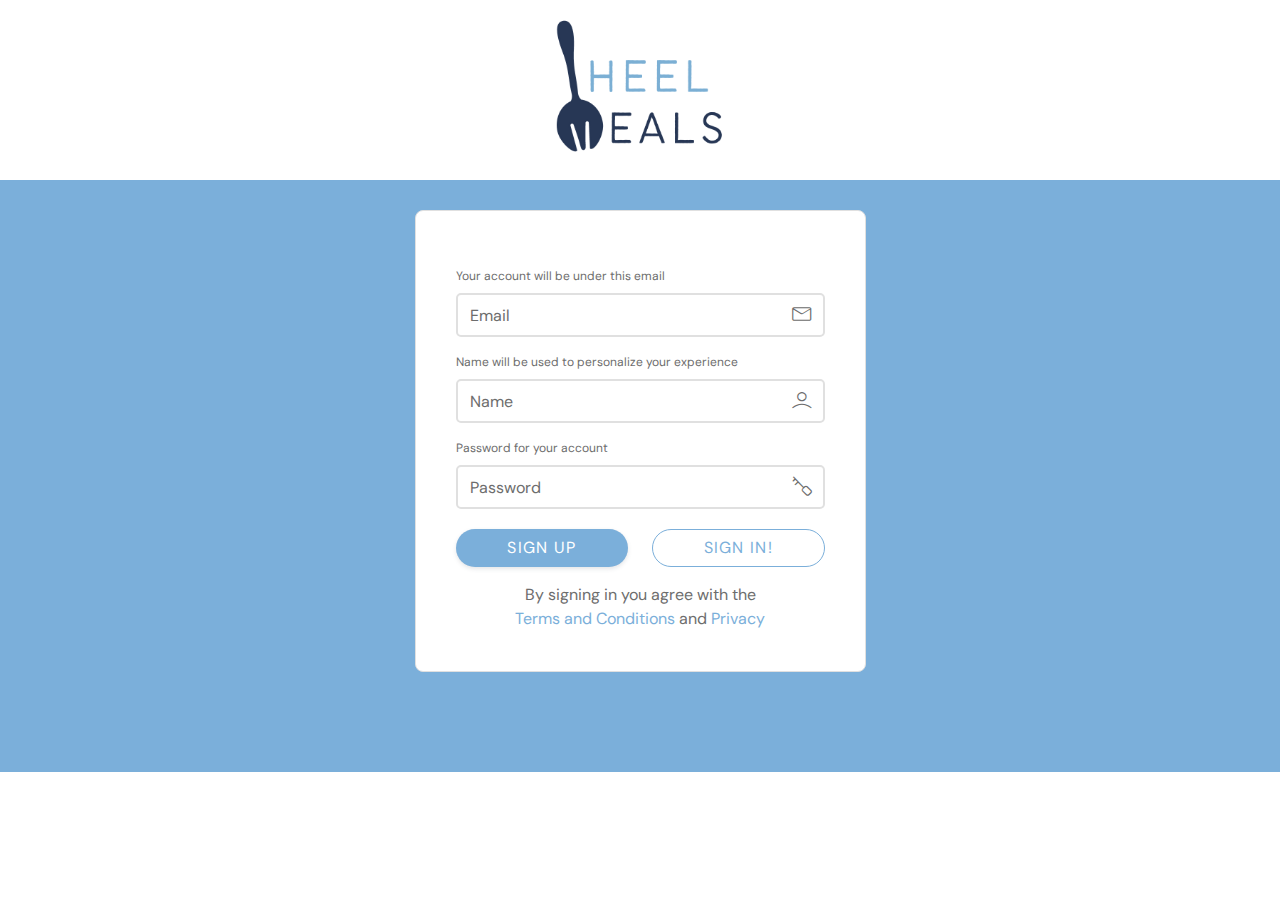
==== commit b4d137b5: "Rename" ====
--- a/index.html
+++ b/index.html
@@ -1,375 +1,98 @@
-<!DOCTYPE html>
-<html class="no-js" lang="zxx">
-
-<head>
-    <meta charset="utf-8" />
-    <meta http-equiv="x-ua-compatible" content="ie=edge" />
-    <title>Spark - App Landing Page Template.</title>
-    <meta name="description" content="" />
-    <meta name="viewport" content="width=device-width, initial-scale=1" />
-    <link rel="shortcut icon" type="image/x-icon" href="assets/images/favicon.svg" />
-
-    <!-- ========================= CSS here ========================= -->
-    <link rel="stylesheet" href="assets/css/bootstrap.min.css" />
-    <link rel="stylesheet" href="assets/css/LineIcons.3.0.css" />
-    <link rel="stylesheet" href="assets/css/animate.css" />
-    <link rel="stylesheet" href="assets/css/tiny-slider.css" />
-    <link rel="stylesheet" href="assets/css/glightbox.min.css" />
-    <link rel="stylesheet" href="assets/css/main.css" />
-
-</head>
-
-<body>
-    <!--[if lte IE 9]>
-      <p class="browserupgrade">
-        You are using an <strong>outdated</strong> browser. Please
-        <a href="https://browsehappy.com/">upgrade your browser</a> to improve
-        your experience and security.
-      </p>
-    <![endif]-->
-
-    <!-- Preloader -->
-    <div class="preloader">
-        <div class="preloader-inner">
-            <div class="preloader-icon">
-                <span></span>
-                <span></span>
-            </div>
-        </div>
-    </div>
-    <!-- /End Preloader -->
-
-    <!-- Start Header Area -->
-    <header class="header navbar-area">
-        <div class="container">
-            <div class="row align-items-center">
-                <div class="col-lg-12">
-                    <div class="nav-inner">
-                        <!-- Start Navbar -->
-                        <nav class="navbar navbar-expand-lg">
-                            <a class="navbar-brand" href="index.html">
-                                <img src="assets/images/logo/white-logo.svg" alt="Logo">
-                            </a>
-                            <button class="navbar-toggler mobile-menu-btn" type="button" data-bs-toggle="collapse"
-                                data-bs-target="#navbarSupportedContent" aria-controls="navbarSupportedContent"
-                                aria-expanded="false" aria-label="Toggle navigation">
-                                <span class="toggler-icon"></span>
-                                <span class="toggler-icon"></span>
-                                <span class="toggler-icon"></span>
-                            </button>
-                            <div class="collapse navbar-collapse sub-menu-bar" id="navbarSupportedContent">
-                                <ul id="nav" class="navbar-nav ms-auto">
-                                    <li class="nav-item">
-                                        <a href="index.html" class="active" aria-label="Toggle navigation">Home</a>
-                                    </li>
-                                    <li class="nav-item">
-                                        <a href="about-us.html" aria-label="Toggle navigation">About</a>
-                                    </li>
-                                    <li class="nav-item">
-                                        <a class="dd-menu collapsed" href="javascript:void(0)" data-bs-toggle="collapse"
-                                            data-bs-target="#submenu-1-1" aria-controls="navbarSupportedContent"
-                                            aria-expanded="false" aria-label="Toggle navigation">Pages</a>
-                                        <ul class="sub-menu collapse" id="submenu-1-1">
-                                            <li class="nav-item"><a href="about-us.html">About Us</a></li>
-                                            <li class="nav-item"><a href="pricing.html">Our Pricing</a></li>
-                                            <li class="nav-item"><a href="signin.html">Sign In</a></li>
-                                            <li class="nav-item"><a href="signup.html">Sign Up</a></li>
-                                            <li class="nav-item"><a href="reset-password.html">Reset Password</a>
-                                            <li class="nav-item"><a href="mail-success.html">Mail Success</a></li>
-                                            <li class="nav-item"><a href="404.html">404 Error</a></li>
-                                        </ul>
-                                    </li>
-                                    <li class="nav-item">
-                                        <a class="dd-menu collapsed" href="javascript:void(0)" data-bs-toggle="collapse"
-                                            data-bs-target="#submenu-1-2" aria-controls="navbarSupportedContent"
-                                            aria-expanded="false" aria-label="Toggle navigation">Blog</a>
-                                        <ul class="sub-menu collapse" id="submenu-1-2">
-                                            <li class="nav-item"><a href="blog-grid.html">Blog Grid</a>
-                                            </li>
-                                            <li class="nav-item"><a href="blog-single.html">Blog Single</a></li>
-                                        </ul>
-                                    </li>
-                                    <li class="nav-item">
-                                        <a href="contact.html" aria-label="Toggle navigation">Contact</a>
-                                    </li>
-                                </ul>
-                            </div> <!-- navbar collapse -->
-                            <div class="button home-btn">
-                                <a href="signup.html" class="btn">Try for free</a>
-                            </div>
-                        </nav>
-                        <!-- End Navbar -->
-                    </div>
-                </div>
-            </div> <!-- row -->
-        </div> <!-- container -->
-    </header>
-    <!-- End Header Area -->
-
-    <!-- Start Hero Area -->
-    <section class="hero-area">
-        <div class="container">
-            <div class="row align-items-center">
-                <div class="col-lg-5 col-md-12 col-12">
-                    <div class="hero-content">
-                        <h4>Creative App Landing Page</h4>
-                        <h1>Best app for your<br>
-                            modern lifestyle</h1>
-                        <p>Tomfoolery are you taking the piss cor blimey guvnor <br>do one bleeding young delinquent.
-                        </p>
-                        <div class="button">
-                            <a href="about-us.html" class="btn ">Try for free</a>
-                        </div>
-                    </div>
-                </div>
-                <div class="col-lg-7 col-12">
-                    <div class="hero-image wow fadeInRight" data-wow-delay=".4s">
-                        <img class="main-image" src="assets/images/hero/hero-image.png" alt="#">
-                    </div>
-                </div>
-            </div>
-        </div>
-    </section>
-    <!-- End Hero Area -->
-
-    <!-- Start Features Area -->
-    <section class="freatures section">
-        <div class="container">
-            <div class="row align-items-center">
-                <div class="col-lg-6 col-12">
-                    <div class="image wow fadeInLeft" data-wow-delay=".3s">
-                        <img src="assets/images/features/feature-img.png" alt="#">
-                    </div>
-                </div>
-                <div class="col-lg-6 col-12">
-                    <div class="content">
-                        <h3 class="heading wow fadeInUp" data-wow-delay=".5s"><span>Core Features</span>Designed & built
-                            by
-                            the<br> latest code
-                            integration</h3>
-                        <!-- Start Single Feature -->
-                        <div class="single-feature wow fadeInUp" data-wow-delay=".6s">
-                            <div class="f-icon">
-                                <i class="lni lni-dashboard"></i>
-                            </div>
-                            <h4>Fast performance</h4>
-                            <p>Get your blood tests delivered at
-                                home collect a sample from the
-                                news your blood tests</p>
-                        </div>
-                        <!-- End Single Feature -->
-                        <!-- Start Single Feature -->
-                        <div class="single-feature wow fadeInUp" data-wow-delay=".7s">
-                            <div class="f-icon">
-                                <i class="lni lni-pencil-alt"></i>
-                            </div>
-                            <h4>Prototyping</h4>
-                            <p>Get your blood tests delivered at
-                                home collect a sample from the
-                                news your blood tests</p>
-                        </div>
-                        <!-- End Single Feature -->
-                        <!-- Start Single Feature -->
-                        <div class="single-feature wow fadeInUp" data-wow-delay="0.8s">
-                            <div class="f-icon">
-                                <i class="lni lni-vector"></i>
-                            </div>
-                            <h4>Vector Editing</h4>
-                            <p>Get your blood tests delivered at
-                                home collect a sample from the
-                                news your blood tests</p>
-                        </div>
-                        <!-- End Single Feature -->
-                    </div>
-                </div>
-            </div>
-        </div>
-    </section>
-    <!-- End Features Area -->
-
-    <!-- Start Call Action Area -->
-    <section class="call-action">
-        <div class="container">
-            <div class="inner-content">
-                <div class="row align-items-center">
-                    <div class="col-lg-6 col-md-7 col-12">
-                        <div class="text">
-                            <h2>You are using free<br> Lite version of Spark.
-                            </h2>
-                            <p style="display: block;margin-top: 10px;">Please, purchase full version of the template to
-                                get all pages,
-                                features and commercial license. </p>
-                        </div>
-                    </div>
-                    <div class="col-lg-6 col-md-5 col-12">
-                        <div class="button">
-                            <a href="#" class="btn">Buy Pro Version
-                            </a>
-                        </div>
-                    </div>
-                </div>
-            </div>
-        </div>
-    </section>
-    <!-- End Call Action Area -->
-
-    <!-- Start Footer Area -->
-    <footer class="footer section">
-        <!-- Start Footer Top -->
-        <div class="footer-top">
-            <div class="container">
-                <div class="inner-content">
-                    <div class="row">
-                        <div class="col-lg-4 col-md-6 col-12">
-                            <!-- Single Widget -->
-                            <div class="single-footer f-about">
-                                <div class="logo">
-                                    <a href="index.html">
-                                        <img src="assets/images/logo/white-logo.svg" alt="#">
-                                    </a>
-                                </div>
-                                <p>Making the world a better place through constructing elegant hierarchies.</p>
-                                <h4 class="social-title">Follow Us On:</h4>
-                                <ul class="social">
-                                    <li><a href="javascript:void(0)"><i class="lni lni-facebook-filled"></i></a></li>
-                                    <li><a href="javascript:void(0)"><i class="lni lni-instagram"></i></a></li>
-                                    <li><a href="javascript:void(0)"><i class="lni lni-twitter-original"></i></a></li>
-                                    <li><a href="javascript:void(0)"><i class="lni lni-linkedin-original"></i></a></li>
-                                    <li><a href="javascript:void(0)"><i class="lni lni-pinterest"></i></a></li>
-                                    <li><a href="javascript:void(0)"><i class="lni lni-youtube"></i></a></li>
-                                </ul>
-                            </div>
-                            <!-- End Single Widget -->
-                        </div>
-                        <div class="col-lg-2 col-md-6 col-12">
-                            <!-- Single Widget -->
-                            <div class="single-footer f-link">
-                                <h3>Solutions</h3>
-                                <ul>
-                                    <li><a href="javascript:void(0)">Marketing</a></li>
-                                    <li><a href="javascript:void(0)">Analytics</a></li>
-                                    <li><a href="javascript:void(0)">Commerce</a></li>
-                                    <li><a href="javascript:void(0)">Insights</a></li>
-                                </ul>
-                            </div>
-                            <!-- End Single Widget -->
-                        </div>
-                        <div class="col-lg-2 col-md-6 col-12">
-                            <!-- Single Widget -->
-                            <div class="single-footer f-link">
-                                <h3>Support</h3>
-                                <ul>
-                                    <li><a href="javascript:void(0)">Pricing</a></li>
-                                    <li><a href="javascript:void(0)">Documentation</a></li>
-                                    <li><a href="javascript:void(0)">Guides</a></li>
-                                    <li><a href="javascript:void(0)">API Status</a></li>
-                                </ul>
-                            </div>
-                            <!-- End Single Widget -->
-                        </div>
-                        <div class="col-lg-4 col-md-6 col-12">
-                            <!-- Single Widget -->
-                            <div class="single-footer newsletter">
-                                <h3>Subscribe</h3>
-                                <p>Subscribe to our newsletter for the latest updates</p>
-                                <form action="#" method="get" target="_blank" class="newsletter-form">
-                                    <input name="EMAIL" placeholder="Email address" required="required" type="email">
-                                    <div class="button">
-                                        <button class="sub-btn"><i class="lni lni-envelope"></i>
-                                        </button>
-                                    </div>
-                                </form>
-                            </div>
-                            <!-- End Single Widget -->
-                        </div>
-                    </div>
-                </div>
-            </div>
-        </div>
-        <!--/ End Footer Top -->
-        <!-- Start Copyright Area -->
-        <div class="copyright-area">
-            <div class="container">
-                <div class="inner-content">
-                    <div class="row">
-                        <div class="col-lg-6 col-md-6 col-12">
-                            <p class="copyright-text">© 2023 Spark - All Rights Reserved</p>
-                        </div>
-                        <div class="col-lg-6 col-md-6 col-12">
-                            <p class="copyright-owner">Designed and Developed by <a href="https://uideck.com/"
-                                    rel="nofollow" target="_blank">UIdeck</a>
-                        </div>
-                    </div>
-                </div>
-            </div>
-        </div>
-        <!-- End Copyright Area -->
-    </footer>
-    <!--/ End Footer Area -->
-
-    <!-- ========================= scroll-top ========================= -->
-    <a href="#" class="scroll-top">
-        <i class="lni lni-chevron-up"></i>
-    </a>
-
-    <!-- ========================= JS here ========================= -->
-    <script src="assets/js/bootstrap.min.js"></script>
-    <script src="assets/js/wow.min.js"></script>
-    <script src="assets/js/tiny-slider.js"></script>
-    <script src="assets/js/glightbox.min.js"></script>
-    <script src="assets/js/count-up.min.js"></script>
-    <script src="assets/js/main.js"></script>
-    <script>
-
-        //========= testimonial 
-        tns({
-            container: '.testimonial-slider',
-            items: 3,
-            slideBy: 'page',
-            autoplay: false,
-            mouseDrag: true,
-            gutter: 0,
-            nav: true,
-            controls: false,
-            responsive: {
-                0: {
-                    items: 1,
-                },
-                540: {
-                    items: 1,
-                },
-                768: {
-                    items: 2,
-                },
-                992: {
-                    items: 2,
-                },
-                1170: {
-                    items: 3,
-                }
-            }
-        });
-
-        //====== counter up 
-        var cu = new counterUp({
-            start: 0,
-            duration: 2000,
-            intvalues: true,
-            interval: 100,
-            append: " ",
-        });
-        cu.start();
-
-        //========= glightbox
-        GLightbox({
-            'href': 'https://www.youtube.com/watch?v=r44RKWyfcFw&fbclid=IwAR21beSJORalzmzokxDRcGfkZA1AtRTE__l5N4r09HcGS5Y6vOluyouM9EM',
-            'type': 'video',
-            'source': 'youtube', //vimeo, youtube or local
-            'width': 900,
-            'autoplayVideos': true,
-        });
-
-    </script>
-</body>
-
-</html>+<!--====== SIGNIN ONE PART START ======-->
+
+<head>
+   <meta charset="utf-8" />
+   <meta http-equiv="x-ua-compatible" content="ie=edge" />
+   <link rel="shortcut icon" href="assets/images/favicon.ico" type="image/png" />
+   <link rel="stylesheet" href="assets/css/starter.css" />
+   <link rel="stylesheet" href="assets/css/tiny-slider.css" />
+   <link rel="stylesheet" href="assets/css/bootstrap.min.css" />
+   <link rel="stylesheet" href="assets/css/LineIcons.3.0.css" />
+   <link rel="stylesheet" href="assets/css/animate.css" />
+   <link rel="stylesheet" href="assets/css/glightbox.min.css" />
+   <link rel="stylesheet" href="assets/css/login.css" />
+   <link rel="stylesheet" href="assets/css/main.css" />
+   <link rel="shortcut icon" type="image/x-icon" href="EALS.png" />
+</head>
+<!--====== SIGNIN ONE PART START ======-->
+
+<body style="background-color:white;">
+   <img src="EALS.png" alt="HEEL MEALS LOGO" class="logo">
+   <section class="signin-area signin-one">
+      <div class="container" background="blue">
+         <div class="row justify-content-center">
+            <div class="col-lg-5">
+               <form action="#">
+                  <div class="signin-form form-style-two rounded-buttons">
+                     <div class="row">
+                        <div class="col-md-12">
+                           <div class="form-input">
+                              <label>Your account will be under this email</label>
+                              <div class="input-items default">
+                                 <input type="text" placeholder="Email" />
+                                 <i class="lni lni-envelope"></i>
+                              </div>
+                           </div>
+                           <!-- form input -->
+                        </div>
+                        <div class="col-md-12">
+                           <div class="form-input">
+                              <label>
+                                 Name will be used to personalize your experience
+                              </label>
+                              <div class="input-items default">
+                                 <input type="text" placeholder="Name" />
+                                 <i class="lni lni-user"></i>
+                              </div>
+                           </div>
+                           <!-- form input -->
+                        </div>
+                        <div class="col-md-12">
+                           <div class="form-input">
+                              <label>Password for your account</label>
+                              <div class="input-items default">
+                                 <input type="password" placeholder="Password" />
+                                 <i class="lni lni-key"></i>
+                              </div>
+                           </div>
+                           <!-- form input -->
+                        </div>
+                        <div class="col-md-6">
+                           <div class="form-input rounded-buttons">
+                              <button style="color:white;" class="btn primary-btn rounded-full" submit">
+                                 <a href="mealplan.html">Sign Up</a>
+                              </button>
+                           </div>
+                           <!-- form input -->
+                        </div>
+                        <div class="col-md-6">
+                           <div class="form-input rounded-buttons">
+                              <button class="btn primary-btn-outline rounded-full" type="submit">
+                                 Sign In!
+                              </button>
+                           </div>
+                           <!-- form input -->
+                        </div>
+                        <div class="col-md-12">
+                           <div class="form-input text-center">
+                              <p class="text">
+                                 By signing in you agree with the
+                                 <a href="javascript:void(0)">Terms and Conditions</a>
+                                 and
+                                 <a href="javascript:void(0)">Privacy</a>
+                              </p>
+                           </div>
+                           <!-- form input -->
+                        </div>
+                     </div>
+                  </div>
+                  <!-- signin form -->
+               </form>
+            </div>
+         </div>
+         <!-- row -->
+      </div>
+      <!-- container -->
+</body>
+</section>
+<!--====== SIGNIN ONE PART ENDS ======-->--- a/assets/css/starter.css
+++ b/assets/css/starter.css
@@ -0,0 +1,249 @@
+@import url('https://fonts.googleapis.com/css2?family=Inter:wght@200;300;400;500;600;700;800;900&display=swap');
+/*===========================
+  COMMON css 
+===========================*/
+:root {
+  --font-family: 'Inter', sans-serif;
+  --primary: #7bafda;
+  --primary-dark: #273755;
+  --primary-light: #e2f1ff;
+  --accent: #00d4d7;
+  --accent-dark: #00bac1;
+  --accent-light: #dff9f8;
+  --success: #7bafda;
+  --success-dark: #273755;
+  --success-light: #eafbe7;
+  --secondary: #8f15d5;
+  --secondary-dark: #6013c7;
+  --secondary-light: #f4e5fa;
+  --info: #15b2d5;
+  --info-dark: #0f8ca8;
+  --info-light: #e0f5fa;
+  --caution: #dbbb25;
+  --caution-dark: #d58f15;
+  --caution-light: #fbf9e4;
+  --error: #e6185e;
+  --error-dark: #bf1257;
+  --error-light: #fce4eb;
+  --black: #1d1d1d;
+  --dark-1: #2d2d2d;
+  --dark-2: #4d4d4d;
+  --dark-3: #6d6d6d;
+  --gray-1: #8d8d8d;
+  --gray-2: #adadad;
+  --gray-3: #cdcdcd;
+  --gray-4: #e0e0e0;
+  --light-1: #efefef;
+  --light-2: #f5f5f5;
+  --light-3: #fafafa;
+  --white: #ffffff;
+  --gradient-1: linear-gradient(180deg, #155bd5 0%, #1c3ab6 100%);
+  --gradient-2: linear-gradient(180deg, #155bd5 13.02%, #00d4d7 85.42%);
+  --gradient-3: linear-gradient(180deg, #155bd5 0%, #8f15d5 100%);
+  --gradient-4: linear-gradient(180deg, #155bd5 0%, #7bafda 100%);
+  --gradient-5: linear-gradient(180deg, #155bd5 0%, #15bbd5 100%);
+  --gradient-6: linear-gradient(180deg, #155bd5 0%, #dbbb25 100%);
+  --gradient-7: linear-gradient(180deg, #155bd5 0%, #e6185e 100%);
+  --gradient-8: linear-gradient(180deg, #1c3ab6 0%, #00bac1 100%);
+  --gradient-9: linear-gradient(180deg, #00d4d7 13.02%, #155bd5 85.42%);
+  --shadow-1: 0px 0px 1px rgba(40, 41, 61, 0.08), 0px 0.5px 2px rgba(96, 97, 112, 0.16);
+  --shadow-2: 0px 0px 1px rgba(40, 41, 61, 0.04), 0px 2px 4px rgba(96, 97, 112, 0.16);
+  --shadow-3: 0px 0px 2px rgba(40, 41, 61, 0.04), 0px 4px 8px rgba(96, 97, 112, 0.16);
+  --shadow-4: 0px 2px 4px rgba(40, 41, 61, 0.04), 0px 8px 16px rgba(96, 97, 112, 0.16);
+  --shadow-5: 0px 2px 8px rgba(40, 41, 61, 0.04), 0px 16px 24px rgba(96, 97, 112, 0.16);
+  --shadow-6: 0px 2px 8px rgba(40, 41, 61, 0.08), 0px 20px 32px rgba(96, 97, 112, 0.24);
+}
+
+body {
+  font-family: var(--font-family);
+  color: var(--black);
+  font-size: 16px;
+}
+@media (max-width: 991px) {
+  body {
+    font-size: 14px;
+  }
+}
+
+img {
+  max-width: 100%;
+}
+
+a {
+  display: inline-block;
+}
+
+a,
+button,
+a:hover,
+a:focus,
+input:focus,
+textarea:focus,
+button:focus {
+  text-decoration: none;
+  outline: none;
+}
+
+ul,
+ol {
+  margin: 0px;
+  padding: 0px;
+  list-style-type: none;
+}
+
+h1,
+h2,
+h3,
+h4,
+h5,
+h6 {
+  font-weight: 600;
+  color: var(--black);
+  margin: 0px;
+}
+
+h1,
+.h1 {
+  font-size: 2.75em;
+  line-height: 1.25;
+}
+
+h2,
+.h2 {
+  font-size: 2.25em;
+  line-height: 1.25;
+}
+
+h3,
+.h3 {
+  font-size: 1.75em;
+  line-height: 1.25;
+}
+
+h4,
+.h4 {
+  font-size: 1.5em;
+  line-height: 1.25;
+}
+
+h5,
+.h5 {
+  font-size: 1.25em;
+  line-height: 1.25;
+}
+
+h6,
+.h6 {
+  font-size: 0.875em;
+  line-height: 1.25;
+}
+
+.display-1 {
+  font-size: 5.5em;
+  line-height: 1.25;
+}
+
+.display-2 {
+  font-size: 4.75em;
+  line-height: 1.25;
+}
+
+.display-3 {
+  font-size: 4em;
+  line-height: 1.25;
+}
+
+.display-4 {
+  font-size: 3.25em;
+  line-height: 1.25;
+}
+
+p {
+  font-size: 1em;
+  font-weight: 400;
+  line-height: 1.5;
+  color: var(--dark-3);
+  margin: 0px;
+}
+
+.text-small {
+  font-size: 0.875em;
+  line-height: 1.5;
+}
+
+.text-lg {
+  font-size: 1.15em;
+  line-height: 1.5;
+}
+
+.bg_cover {
+  background-repeat: no-repeat;
+  background-size: cover;
+  background-position: center;
+}
+
+@media (max-width: 767px) {
+  .container {
+    padding-left: 20px;
+    padding-right: 20px;
+  }
+}
+
+.btn {
+  font-weight: bold;
+  font-size: 16px;
+  line-height: 20px;
+  text-align: center;
+  letter-spacing: 0.08em;
+  text-transform: uppercase;
+  padding: 12px 24px;
+  border-radius: 4px;
+  border: 1px solid transparent;
+}
+.btn:hover {
+  color: inherit;
+}
+.btn:focus {
+  box-shadow: none;
+  outline: none;
+}
+.btn.btn-lg {
+  font-size: 1.15em;
+  padding: 16px 24px;
+}
+.btn.btn-sm {
+  padding: 8px 16px;
+}
+.btn.square {
+  border-radius: 0px;
+}
+.btn.semi-rounded {
+  border-radius: 12px;
+}
+.btn.rounded-full {
+  border-radius: 50px;
+}
+.btn.icon-left span,
+.btn.icon-left i {
+  margin-right: 8px;
+}
+.btn.icon-right span,
+.btn.icon-right i {
+  margin-left: 8px;
+}
+.btn.icon-btn {
+  width: 48px;
+  height: 48px;
+  padding: 0;
+  line-height: 48px;
+}
+.btn.icon-btn.btn-lg {
+  width: 56px;
+  height: 56px;
+  line-height: 56px;
+}
+.btn.icon-btn.btn-sm {
+  width: 40px;
+  height: 40px;
+  line-height: 40px;
+}
--- a/assets/css/login.css
+++ b/assets/css/login.css
@@ -0,0 +1,192 @@
+
+.logo {
+	display: block;
+	margin-left: auto;
+	margin-right: auto;
+	padding-top: 1px;
+	padding-bottom: 1px;
+	max-width:20%;
+	max-height:20%;
+  }
+
+a:link{
+	color: white;
+}
+
+a:visited{
+	color: white;
+}
+
+a:hover{
+	color: white;
+}
+
+a:active{
+	color: white;
+}
+/* ===== Buttons Css ===== */
+.signin-one .rounded-buttons .primary-btn {
+	background: var(--primary);
+	color: var(--white);
+	box-shadow: var(--shadow-2);
+}
+.signin-one .rounded-buttons .active.primary-btn,
+.signin-one .rounded-buttons .primary-btn:hover,
+.signin-one .rounded-buttons .primary-btn:focus {
+	background: var(--primary-dark);
+	color: var(--white);
+	box-shadow: var(--shadow-4);
+}
+.signin-one .rounded-buttons .deactive.primary-btn {
+	background: var(--gray-4);
+	color: var(--dark-3);
+	pointer-events: none;
+}
+
+.signin-one .rounded-buttons .primary-btn-outline {
+	border-color: var(--primary);
+	color: var(--primary);
+}
+.signin-one .rounded-buttons .active.primary-btn-outline,
+.signin-one .rounded-buttons .primary-btn-outline:hover,
+.signin-one .rounded-buttons .primary-btn-outline:focus {
+	background: var(--primary-dark);
+	color: var(--white);
+}
+.signin-one .rounded-buttons .deactive.primary-btn-outline {
+	color: var(--dark-3);
+	border-color: var(--gray-4);
+	pointer-events: none;
+}
+
+/*===========================
+  SING IN SING UP css 
+===========================*/
+.signin-one {
+	padding-top: 10px;
+	padding-bottom: 100px;
+	background-color: var(--primary);
+}
+.signin-one .form-input {
+	margin-top: 16px;
+}
+.signin-one .form-input .main-btn {
+	width: 100%;
+}
+.signin-one .form-input .text {
+	font-size: 16px;
+	line-height: 24px;
+	color: var(--dark-3);
+}
+.signin-one .form-input .text a {
+	color: var(--primary);
+}
+.signin-one .signin-form {
+	background-color: var(--white);
+	padding: 40px;
+	border: 1px solid var(--gray-4);
+	border-radius: 8px;
+}
+.signin-one .rounded-buttons {
+	margin-top: 20px;
+}
+.signin-one .rounded-buttons .primary-btn {
+	width: 100%;
+}
+.signin-one .rounded-buttons .primary-btn-outline {
+	width: 100%;
+}
+.signin-one .form-input .help-block {
+	margin-top: 2px;
+}
+.signin-one .form-input .help-block .list-unstyled li {
+	font-size: 12px;
+	line-height: 16px;
+	color: var(--error);
+}
+.signin-one .form-input label {
+	font-size: 12px;
+	line-height: 18px;
+	color: var(--dark-3);
+	margin-bottom: 8px;
+	display: inline-block;
+}
+.signin-one .form-input .input-items {
+	position: relative;
+}
+.signin-one .form-input .input-items input,
+.signin-one .form-input .input-items textarea {
+	width: 100%;
+	height: 44px;
+	border: 2px solid;
+	padding-left: 44px;
+	padding-right: 12px;
+	position: relative;
+	font-size: 16px;
+}
+.signin-one .form-input .input-items textarea {
+	padding-top: 8px;
+	height: 130px;
+	resize: none;
+}
+.signin-one .form-input .input-items i {
+	position: absolute;
+	top: 11px;
+	left: 13px;
+	font-size: 20px;
+	z-index: 9;
+}
+.signin-one .form-input .input-items.default input,
+.signin-one .form-input .input-items.default textarea {
+	border-color: var(--gray-4);
+	color: var(--dark-3);
+}
+.signin-one .form-input .input-items.default input:focus,
+.signin-one .form-input .input-items.default textarea:focus {
+	border-color: var(--primary);
+}
+.signin-one .form-input .input-items.default input::placeholder,
+.signin-one .form-input .input-items.default textarea::placeholder {
+	color: var(--dark-3);
+	opacity: 1;
+}
+.signin-one .form-input .input-items.default i {
+	color: var(--dark-3);
+}
+.signin-one .form-input .input-items.error input,
+.signin-one .form-input .input-items.error textarea {
+	border-color: var(--error);
+	color: var(--error);
+}
+.signin-one .form-input .input-items.error input::placeholder,
+.signin-one .form-input .input-items.error textarea::placeholder {
+	color: var(--error);
+	opacity: 1;
+}
+.signin-one .form-input .input-items.error i {
+	color: var(--error);
+}
+.signin-one .form-style-two .form-input .input-items input,
+.signin-one .form-style-two .form-input .input-items textarea {
+	border-radius: 5px;
+	padding-left: 12px;
+	padding-right: 44px;
+}
+.signin-one .form-style-two .form-input .input-items i {
+	left: auto;
+	right: 13px;
+}
+
+.signin-content .signin-title {
+	font-size: 36px;
+	line-height: 30px;
+	color: var(--black);
+}
+.signin-content .text {
+	font-size: 16px;
+	line-height: 24px;
+	color: var(--dark-3);
+	margin-top: 8px;
+}
+
+
--- a/assets/css/main.css
+++ b/assets/css/main.css
@@ -1,34 +1,34 @@
-/*======================================
-    Variables
+/*======================================
+    Variables
 ========================================*/
-/*======================================
-    Normalize CSS
+/*======================================
+    Normalize CSS
 ========================================*/
 @import url("https://fonts.googleapis.com/css2?family=Spartan:wght@100;200;300;400;500;600;700;800;900&display=swap");
 @import url("https://fonts.googleapis.com/css2?family=DM+Sans:ital,wght@0,400;0,500;0,700;1,400;1,500;1,700&display=swap");
 html {
-  scroll-behavior: smooth;
+	scroll-behavior: smooth;
 }
 
 body {
-  font-family: "DM Sans", sans-serif;
-  font-weight: normal;
-  font-style: normal;
-  color: #727272;
-  overflow-x: hidden;
-  font-size: 15px;
+	font-family: "DM Sans", sans-serif;
+	font-weight: normal;
+	font-style: normal;
+	color: #727272;
+	overflow-x: hidden;
+	font-size: 15px;
 }
 
 p {
-  margin: 0;
-  padding: 0;
-  font-size: 16px;
-  line-height: 28px;
+	margin: 0;
+	padding: 0;
+	font-size: 16px;
+	line-height: 28px;
 }
 
 * {
-  margin: 0;
-  padding: 0;
+	margin: 0;
+	padding: 0;
 }
 
 .navbar-toggler:focus,
@@ -40,59 +40,59 @@
 .btn.focus,
 .btn:not(:disabled):not(.disabled).active,
 .btn:not(:disabled):not(.disabled):active {
-  text-decoration: none;
-  outline: none;
-  outline: none !important;
-  border-color: none !important;
-  -webkit-box-shadow: none !important;
-          box-shadow: none !important;
+	text-decoration: none;
+	outline: none;
+	outline: none !important;
+	border-color: none !important;
+	-webkit-box-shadow: none !important;
+	box-shadow: none !important;
 }
 
 .form-check-input:checked {
-  background-color: #2ed06e;
-  border-color: #2ed06e;
+	background-color: var(---primary);
+	border-color: var(---primary);
 }
 
 select {
-  -webkit-writing-mode: horizontal-tb !important;
-  text-rendering: auto;
-  color: #081828;
-  letter-spacing: normal;
-  word-spacing: normal;
-  text-transform: none;
-  text-indent: 0px;
-  text-shadow: none;
-  display: inline-block;
-  text-align: start;
-  -webkit-appearance: menulist;
-     -moz-appearance: menulist;
-          appearance: menulist;
-  -webkit-box-sizing: border-box;
-          box-sizing: border-box;
-  -webkit-box-align: center;
-      -ms-flex-align: center;
-          align-items: center;
-  white-space: pre;
-  -webkit-rtl-ordering: logical;
-  background-color: -internal-light-dark(white, #3b3b3b);
-  cursor: default;
-  margin: 0em;
-  font: 400 14px;
-  border-radius: 0px;
-  border-width: 1px;
-  border-style: solid;
-  border-color: -internal-light-dark(#767676, #858585);
-  -o-border-image: initial;
-     border-image: initial;
+	-webkit-writing-mode: horizontal-tb !important;
+	text-rendering: auto;
+	color: #081828;
+	letter-spacing: normal;
+	word-spacing: normal;
+	text-transform: none;
+	text-indent: 0px;
+	text-shadow: none;
+	display: inline-block;
+	text-align: start;
+	-webkit-appearance: menulist;
+	-moz-appearance: menulist;
+	appearance: menulist;
+	-webkit-box-sizing: border-box;
+	box-sizing: border-box;
+	-webkit-box-align: center;
+	-ms-flex-align: center;
+	align-items: center;
+	white-space: pre;
+	-webkit-rtl-ordering: logical;
+	background-color: -internal-light-dark(white, #3b3b3b);
+	cursor: default;
+	margin: 0em;
+	font: 400 14px;
+	border-radius: 0px;
+	border-width: 1px;
+	border-style: solid;
+	border-color: -internal-light-dark(#767676, #858585);
+	-o-border-image: initial;
+	border-image: initial;
 }
 
 span,
 a {
-  display: inline-block;
-  text-decoration: none;
-  transition: all 0.4s ease;
-  -webkit-transition: all 0.4s ease;
-  -moz-transition: all 0.4s ease;
+	display: inline-block;
+	text-decoration: none;
+	transition: all 0.4s ease;
+	-webkit-transition: all 0.4s ease;
+	-moz-transition: all 0.4s ease;
 }
 
 audio,
@@ -101,11 +101,11 @@
 img,
 svg,
 video {
-  vertical-align: middle;
+	vertical-align: middle;
 }
 
 img {
-  max-width: 100%;
+	max-width: 100%;
 }
 
 h1,
@@ -114,10 +114,10 @@
 h4,
 h5,
 h6 {
-  font-weight: 600;
-  margin: 0px;
-  color: #081828;
-  font-family: 'Spartan', sans-serif;
+	font-weight: 600;
+	margin: 0px;
+	color: #081828;
+	font-family: "Spartan", sans-serif;
 }
 
 h1 a,
@@ -126,1178 +126,1195 @@
 h4 a,
 h5 a,
 h6 a {
-  color: inherit;
+	color: inherit;
 }
 
 h1 {
-  font-size: 50px;
+	font-size: 50px;
 }
 
 h2 {
-  font-size: 40px;
+	font-size: 40px;
 }
 
 h3 {
-  font-size: 30px;
+	font-size: 30px;
 }
 
 h4 {
-  font-size: 25px;
+	font-size: 25px;
 }
 
 h5 {
-  font-size: 20px;
+	font-size: 20px;
 }
 
 h6 {
-  font-size: 16px;
+	font-size: 16px;
 }
 
 ul,
 ol {
-  margin: 0px;
-  padding: 0px;
-  list-style-type: none;
+	margin: 0px;
+	padding: 0px;
+	list-style-type: none;
 }
 
 .mt-5 {
-  margin-top: 5px;
+	margin-top: 5px;
 }
 
 .mt-10 {
-  margin-top: 10px;
+	margin-top: 10px;
 }
 
 .mt-15 {
-  margin-top: 15px;
+	margin-top: 15px;
 }
 
 .mt-20 {
-  margin-top: 20px;
+	margin-top: 20px;
 }
 
 .mt-25 {
-  margin-top: 25px;
+	margin-top: 25px;
 }
 
 .mt-30 {
-  margin-top: 30px;
+	margin-top: 30px;
 }
 
 .mt-35 {
-  margin-top: 35px;
+	margin-top: 35px;
 }
 
 .mt-40 {
-  margin-top: 40px;
+	margin-top: 40px;
 }
 
 .mt-45 {
-  margin-top: 45px;
+	margin-top: 45px;
 }
 
 .mt-50 {
-  margin-top: 50px;
+	margin-top: 50px;
 }
 
 .mt-55 {
-  margin-top: 55px;
+	margin-top: 55px;
 }
 
 .mt-60 {
-  margin-top: 60px;
+	margin-top: 60px;
 }
 
 .mt-65 {
-  margin-top: 65px;
+	margin-top: 65px;
 }
 
 .mt-70 {
-  margin-top: 70px;
+	margin-top: 70px;
 }
 
 .mt-75 {
-  margin-top: 75px;
+	margin-top: 75px;
 }
 
 .mt-80 {
-  margin-top: 80px;
+	margin-top: 80px;
 }
 
 .mt-85 {
-  margin-top: 85px;
+	margin-top: 85px;
 }
 
 .mt-90 {
-  margin-top: 90px;
+	margin-top: 90px;
 }
 
 .mt-95 {
-  margin-top: 95px;
+	margin-top: 95px;
 }
 
 .mt-100 {
-  margin-top: 100px;
+	margin-top: 100px;
 }
 
 .mt-105 {
-  margin-top: 105px;
+	margin-top: 105px;
 }
 
 .mt-110 {
-  margin-top: 110px;
+	margin-top: 110px;
 }
 
 .mt-115 {
-  margin-top: 115px;
+	margin-top: 115px;
 }
 
 .mt-120 {
-  margin-top: 120px;
+	margin-top: 120px;
 }
 
 .mt-125 {
-  margin-top: 125px;
+	margin-top: 125px;
 }
 
 .mt-130 {
-  margin-top: 130px;
+	margin-top: 130px;
 }
 
 .mt-135 {
-  margin-top: 135px;
+	margin-top: 135px;
 }
 
 .mt-140 {
-  margin-top: 140px;
+	margin-top: 140px;
 }
 
 .mt-145 {
-  margin-top: 145px;
+	margin-top: 145px;
 }
 
 .mt-150 {
-  margin-top: 150px;
+	margin-top: 150px;
 }
 
 .mt-155 {
-  margin-top: 155px;
+	margin-top: 155px;
 }
 
 .mt-160 {
-  margin-top: 160px;
+	margin-top: 160px;
 }
 
 .mt-165 {
-  margin-top: 165px;
+	margin-top: 165px;
 }
 
 .mt-170 {
-  margin-top: 170px;
+	margin-top: 170px;
 }
 
 .mt-175 {
-  margin-top: 175px;
+	margin-top: 175px;
 }
 
 .mt-180 {
-  margin-top: 180px;
+	margin-top: 180px;
 }
 
 .mt-185 {
-  margin-top: 185px;
+	margin-top: 185px;
 }
 
 .mt-190 {
-  margin-top: 190px;
+	margin-top: 190px;
 }
 
 .mt-195 {
-  margin-top: 195px;
+	margin-top: 195px;
 }
 
 .mt-200 {
-  margin-top: 200px;
+	margin-top: 200px;
 }
 
 .mt-205 {
-  margin-top: 205px;
+	margin-top: 205px;
 }
 
 .mt-210 {
-  margin-top: 210px;
+	margin-top: 210px;
 }
 
 .mt-215 {
-  margin-top: 215px;
+	margin-top: 215px;
 }
 
 .mt-220 {
-  margin-top: 220px;
+	margin-top: 220px;
 }
 
 .mt-225 {
-  margin-top: 225px;
+	margin-top: 225px;
 }
 
 .mb-5 {
-  margin-bottom: 5px;
+	margin-bottom: 5px;
 }
 
 .mb-10 {
-  margin-bottom: 10px;
+	margin-bottom: 10px;
 }
 
 .mb-15 {
-  margin-bottom: 15px;
+	margin-bottom: 15px;
 }
 
 .mb-20 {
-  margin-bottom: 20px;
+	margin-bottom: 20px;
 }
 
 .mb-25 {
-  margin-bottom: 25px;
+	margin-bottom: 25px;
 }
 
 .mb-30 {
-  margin-bottom: 30px;
+	margin-bottom: 30px;
 }
 
 .mb-35 {
-  margin-bottom: 35px;
+	margin-bottom: 35px;
 }
 
 .mb-40 {
-  margin-bottom: 40px;
+	margin-bottom: 40px;
 }
 
 .mb-45 {
-  margin-bottom: 45px;
+	margin-bottom: 45px;
 }
 
 .mb-50 {
-  margin-bottom: 50px;
+	margin-bottom: 50px;
 }
 
 .mb-55 {
-  margin-bottom: 55px;
+	margin-bottom: 55px;
 }
 
 .mb-60 {
-  margin-bottom: 60px;
+	margin-bottom: 60px;
 }
 
 .mb-65 {
-  margin-bottom: 65px;
+	margin-bottom: 65px;
 }
 
 .mb-70 {
-  margin-bottom: 70px;
+	margin-bottom: 70px;
 }
 
 .mb-75 {
-  margin-bottom: 75px;
+	margin-bottom: 75px;
 }
 
 .mb-80 {
-  margin-bottom: 80px;
+	margin-bottom: 80px;
 }
 
 .mb-85 {
-  margin-bottom: 85px;
+	margin-bottom: 85px;
 }
 
 .mb-90 {
-  margin-bottom: 90px;
+	margin-bottom: 90px;
 }
 
 .mb-95 {
-  margin-bottom: 95px;
+	margin-bottom: 95px;
 }
 
 .mb-100 {
-  margin-bottom: 100px;
+	margin-bottom: 100px;
 }
 
 .mb-105 {
-  margin-bottom: 105px;
+	margin-bottom: 105px;
 }
 
 .mb-110 {
-  margin-bottom: 110px;
+	margin-bottom: 110px;
 }
 
 .mb-115 {
-  margin-bottom: 115px;
+	margin-bottom: 115px;
 }
 
 .mb-120 {
-  margin-bottom: 120px;
+	margin-bottom: 120px;
 }
 
 .mb-125 {
-  margin-bottom: 125px;
+	margin-bottom: 125px;
 }
 
 .mb-130 {
-  margin-bottom: 130px;
+	margin-bottom: 130px;
 }
 
 .mb-135 {
-  margin-bottom: 135px;
+	margin-bottom: 135px;
 }
 
 .mb-140 {
-  margin-bottom: 140px;
+	margin-bottom: 140px;
 }
 
 .mb-145 {
-  margin-bottom: 145px;
+	margin-bottom: 145px;
 }
 
 .mb-150 {
-  margin-bottom: 150px;
+	margin-bottom: 150px;
 }
 
 .mb-155 {
-  margin-bottom: 155px;
+	margin-bottom: 155px;
 }
 
 .mb-160 {
-  margin-bottom: 160px;
+	margin-bottom: 160px;
 }
 
 .mb-165 {
-  margin-bottom: 165px;
+	margin-bottom: 165px;
 }
 
 .mb-170 {
-  margin-bottom: 170px;
+	margin-bottom: 170px;
 }
 
 .mb-175 {
-  margin-bottom: 175px;
+	margin-bottom: 175px;
 }
 
 .mb-180 {
-  margin-bottom: 180px;
+	margin-bottom: 180px;
 }
 
 .mb-185 {
-  margin-bottom: 185px;
+	margin-bottom: 185px;
 }
 
 .mb-190 {
-  margin-bottom: 190px;
+	margin-bottom: 190px;
 }
 
 .mb-195 {
-  margin-bottom: 195px;
+	margin-bottom: 195px;
 }
 
 .mb-200 {
-  margin-bottom: 200px;
+	margin-bottom: 200px;
 }
 
 .mb-205 {
-  margin-bottom: 205px;
+	margin-bottom: 205px;
 }
 
 .mb-210 {
-  margin-bottom: 210px;
+	margin-bottom: 210px;
 }
 
 .mb-215 {
-  margin-bottom: 215px;
+	margin-bottom: 215px;
 }
 
 .mb-220 {
-  margin-bottom: 220px;
+	margin-bottom: 220px;
 }
 
 .mb-225 {
-  margin-bottom: 225px;
+	margin-bottom: 225px;
 }
 
 .pt-5 {
-  padding-top: 5px;
+	padding-top: 5px;
 }
 
 .pt-10 {
-  padding-top: 10px;
+	padding-top: 10px;
 }
 
 .pt-15 {
-  padding-top: 15px;
+	padding-top: 15px;
 }
 
 .pt-20 {
-  padding-top: 20px;
+	padding-top: 20px;
 }
 
 .pt-25 {
-  padding-top: 25px;
+	padding-top: 25px;
 }
 
 .pt-30 {
-  padding-top: 30px;
+	padding-top: 30px;
 }
 
 .pt-35 {
-  padding-top: 35px;
+	padding-top: 35px;
 }
 
 .pt-40 {
-  padding-top: 40px;
+	padding-top: 40px;
 }
 
 .pt-45 {
-  padding-top: 45px;
+	padding-top: 45px;
 }
 
 .pt-50 {
-  padding-top: 50px;
+	padding-top: 50px;
 }
 
 .pt-55 {
-  padding-top: 55px;
+	padding-top: 55px;
 }
 
 .pt-60 {
-  padding-top: 60px;
+	padding-top: 60px;
 }
 
 .pt-65 {
-  padding-top: 65px;
+	padding-top: 65px;
 }
 
 .pt-70 {
-  padding-top: 70px;
+	padding-top: 70px;
 }
 
 .pt-75 {
-  padding-top: 75px;
+	padding-top: 75px;
 }
 
 .pt-80 {
-  padding-top: 80px;
+	padding-top: 80px;
 }
 
 .pt-85 {
-  padding-top: 85px;
+	padding-top: 85px;
 }
 
 .pt-90 {
-  padding-top: 90px;
+	padding-top: 90px;
 }
 
 .pt-95 {
-  padding-top: 95px;
+	padding-top: 95px;
 }
 
 .pt-100 {
-  padding-top: 100px;
+	padding-top: 100px;
 }
 
 .pt-105 {
-  padding-top: 105px;
+	padding-top: 105px;
 }
 
 .pt-110 {
-  padding-top: 110px;
+	padding-top: 110px;
 }
 
 .pt-115 {
-  padding-top: 115px;
+	padding-top: 115px;
 }
 
 .pt-120 {
-  padding-top: 120px;
+	padding-top: 120px;
 }
 
 .pt-125 {
-  padding-top: 125px;
+	padding-top: 125px;
 }
 
 .pt-130 {
-  padding-top: 130px;
+	padding-top: 130px;
 }
 
 .pt-135 {
-  padding-top: 135px;
+	padding-top: 135px;
 }
 
 .pt-140 {
-  padding-top: 140px;
+	padding-top: 140px;
 }
 
 .pt-145 {
-  padding-top: 145px;
+	padding-top: 145px;
 }
 
 .pt-150 {
-  padding-top: 150px;
+	padding-top: 150px;
 }
 
 .pt-155 {
-  padding-top: 155px;
+	padding-top: 155px;
 }
 
 .pt-160 {
-  padding-top: 160px;
+	padding-top: 160px;
 }
 
 .pt-165 {
-  padding-top: 165px;
+	padding-top: 165px;
 }
 
 .pt-170 {
-  padding-top: 170px;
+	padding-top: 170px;
 }
 
 .pt-175 {
-  padding-top: 175px;
+	padding-top: 175px;
 }
 
 .pt-180 {
-  padding-top: 180px;
+	padding-top: 180px;
 }
 
 .pt-185 {
-  padding-top: 185px;
+	padding-top: 185px;
 }
 
 .pt-190 {
-  padding-top: 190px;
+	padding-top: 190px;
 }
 
 .pt-195 {
-  padding-top: 195px;
+	padding-top: 195px;
 }
 
 .pt-200 {
-  padding-top: 200px;
+	padding-top: 200px;
 }
 
 .pt-205 {
-  padding-top: 205px;
+	padding-top: 205px;
 }
 
 .pt-210 {
-  padding-top: 210px;
+	padding-top: 210px;
 }
 
 .pt-215 {
-  padding-top: 215px;
+	padding-top: 215px;
 }
 
 .pt-220 {
-  padding-top: 220px;
+	padding-top: 220px;
 }
 
 .pt-225 {
-  padding-top: 225px;
+	padding-top: 225px;
 }
 
 .pb-5 {
-  padding-bottom: 5px;
+	padding-bottom: 5px;
 }
 
 .pb-10 {
-  padding-bottom: 10px;
+	padding-bottom: 10px;
 }
 
 .pb-15 {
-  padding-bottom: 15px;
+	padding-bottom: 15px;
 }
 
 .pb-20 {
-  padding-bottom: 20px;
+	padding-bottom: 20px;
 }
 
 .pb-25 {
-  padding-bottom: 25px;
+	padding-bottom: 25px;
 }
 
 .pb-30 {
-  padding-bottom: 30px;
+	padding-bottom: 30px;
 }
 
 .pb-35 {
-  padding-bottom: 35px;
+	padding-bottom: 35px;
 }
 
 .pb-40 {
-  padding-bottom: 40px;
+	padding-bottom: 40px;
 }
 
 .pb-45 {
-  padding-bottom: 45px;
+	padding-bottom: 45px;
 }
 
 .pb-50 {
-  padding-bottom: 50px;
+	padding-bottom: 50px;
 }
 
 .pb-55 {
-  padding-bottom: 55px;
+	padding-bottom: 55px;
 }
 
 .pb-60 {
-  padding-bottom: 60px;
+	padding-bottom: 60px;
 }
 
 .pb-65 {
-  padding-bottom: 65px;
+	padding-bottom: 65px;
 }
 
 .pb-70 {
-  padding-bottom: 70px;
+	padding-bottom: 70px;
 }
 
 .pb-75 {
-  padding-bottom: 75px;
+	padding-bottom: 75px;
 }
 
 .pb-80 {
-  padding-bottom: 80px;
+	padding-bottom: 80px;
 }
 
 .pb-85 {
-  padding-bottom: 85px;
+	padding-bottom: 85px;
 }
 
 .pb-90 {
-  padding-bottom: 90px;
+	padding-bottom: 90px;
 }
 
 .pb-95 {
-  padding-bottom: 95px;
+	padding-bottom: 95px;
 }
 
 .pb-100 {
-  padding-bottom: 100px;
+	padding-bottom: 100px;
 }
 
 .pb-105 {
-  padding-bottom: 105px;
+	padding-bottom: 105px;
 }
 
 .pb-110 {
-  padding-bottom: 110px;
+	padding-bottom: 110px;
 }
 
 .pb-115 {
-  padding-bottom: 115px;
+	padding-bottom: 115px;
 }
 
 .pb-120 {
-  padding-bottom: 120px;
+	padding-bottom: 120px;
 }
 
 .pb-125 {
-  padding-bottom: 125px;
+	padding-bottom: 125px;
 }
 
 .pb-130 {
-  padding-bottom: 130px;
+	padding-bottom: 130px;
 }
 
 .pb-135 {
-  padding-bottom: 135px;
+	padding-bottom: 135px;
 }
 
 .pb-140 {
-  padding-bottom: 140px;
+	padding-bottom: 140px;
 }
 
 .pb-145 {
-  padding-bottom: 145px;
+	padding-bottom: 145px;
 }
 
 .pb-150 {
-  padding-bottom: 150px;
+	padding-bottom: 150px;
 }
 
 .pb-155 {
-  padding-bottom: 155px;
+	padding-bottom: 155px;
 }
 
 .pb-160 {
-  padding-bottom: 160px;
+	padding-bottom: 160px;
 }
 
 .pb-165 {
-  padding-bottom: 165px;
+	padding-bottom: 165px;
 }
 
 .pb-170 {
-  padding-bottom: 170px;
+	padding-bottom: 170px;
 }
 
 .pb-175 {
-  padding-bottom: 175px;
+	padding-bottom: 175px;
 }
 
 .pb-180 {
-  padding-bottom: 180px;
+	padding-bottom: 180px;
 }
 
 .pb-185 {
-  padding-bottom: 185px;
+	padding-bottom: 185px;
 }
 
 .pb-190 {
-  padding-bottom: 190px;
+	padding-bottom: 190px;
 }
 
 .pb-195 {
-  padding-bottom: 195px;
+	padding-bottom: 195px;
 }
 
 .pb-200 {
-  padding-bottom: 200px;
+	padding-bottom: 200px;
 }
 
 .pb-205 {
-  padding-bottom: 205px;
+	padding-bottom: 205px;
 }
 
 .pb-210 {
-  padding-bottom: 210px;
+	padding-bottom: 210px;
 }
 
 .pb-215 {
-  padding-bottom: 215px;
+	padding-bottom: 215px;
 }
 
 .pb-220 {
-  padding-bottom: 220px;
+	padding-bottom: 220px;
 }
 
 .pb-225 {
-  padding-bottom: 225px;
+	padding-bottom: 225px;
 }
 
 .img-bg {
-  background-position: center center;
-  background-size: cover;
-  background-repeat: no-repeat;
-  width: 100%;
-  height: 100%;
+	background-position: center center;
+	background-size: cover;
+	background-repeat: no-repeat;
+	width: 100%;
+	height: 100%;
 }
 
 @media only screen and (min-width: 480px) and (max-width: 767px) {
-  .container {
-    width: 450px;
-  }
+	.container {
+		width: 450px;
+	}
 }
 
 /* Bread Crumbs */
 .breadcrumbs {
-  position: relative;
-  padding-top: 160px;
-  padding-bottom: 120px;
-  z-index: 2;
-  text-align: left;
-  background-color: #081828;
-  background-image: url("../images/bread-bg/banner-bg.svg");
-  background-size: cover;
-  background-position: right;
-  background-repeat: no-repeat;
-  -webkit-box-shadow: 0px 7px 30px rgba(0, 0, 0, 0.075);
-          box-shadow: 0px 7px 30px rgba(0, 0, 0, 0.075);
+	position: relative;
+	padding-top: 160px;
+	padding-bottom: 120px;
+	z-index: 2;
+	text-align: left;
+	background-color: #081828;
+	background-image: url("../images/bread-bg/banner-bg.svg");
+	background-size: cover;
+	background-position: right;
+	background-repeat: no-repeat;
+	-webkit-box-shadow: 0px 7px 30px rgba(0, 0, 0, 0.075);
+	box-shadow: 0px 7px 30px rgba(0, 0, 0, 0.075);
 }
 
 .breadcrumbs::before {
-  position: absolute;
-  content: "";
-  left: 0;
-  top: 0;
-  height: 100%;
-  width: 100%;
-  background-color: #081828;
-  opacity: 0.7;
+	position: absolute;
+	content: "";
+	left: 0;
+	top: 0;
+	height: 100%;
+	width: 100%;
+	background-color: #081828;
+	opacity: 0.7;
 }
 
 @media only screen and (min-width: 768px) and (max-width: 991px) {
-  .breadcrumbs {
-    padding-top: 110px;
-    padding-bottom: 60px;
-  }
-}
-
-@media (max-width: 767px) {
-  .breadcrumbs {
-    padding-top: 100px;
-    padding-bottom: 50px;
-  }
+	.breadcrumbs {
+		padding-top: 110px;
+		padding-bottom: 60px;
+	}
+}
+
+@media (max-width: 767px) {
+	.breadcrumbs {
+		padding-top: 100px;
+		padding-bottom: 50px;
+	}
 }
 
 .breadcrumbs .breadcrumbs-content {
-  position: relative;
-  text-align: center;
+	position: relative;
+	text-align: center;
 }
 
 .breadcrumbs .breadcrumbs-content .page-title {
-  font-size: 26px;
-  color: #fff;
-  font-weight: 700;
-  position: relative;
-  line-height: 28px;
-  text-transform: capitalize;
+	font-size: 26px;
+	color: #fff;
+	font-weight: 700;
+	position: relative;
+	line-height: 28px;
+	text-transform: capitalize;
 }
 
 @media only screen and (min-width: 768px) and (max-width: 991px) {
-  .breadcrumbs .breadcrumbs-content .page-title {
-    font-size: 24px;
-    line-height: 28px;
-  }
-}
-
-@media (max-width: 767px) {
-  .breadcrumbs .breadcrumbs-content .page-title {
-    font-size: 22px;
-    text-align: center;
-    line-height: 26px;
-  }
+	.breadcrumbs .breadcrumbs-content .page-title {
+		font-size: 24px;
+		line-height: 28px;
+	}
+}
+
+@media (max-width: 767px) {
+	.breadcrumbs .breadcrumbs-content .page-title {
+		font-size: 22px;
+		text-align: center;
+		line-height: 26px;
+	}
 }
 
 .breadcrumbs .breadcrumbs-content .breadcrumb-nav {
-  background: transparent;
-  border-radius: 0;
-  margin-bottom: 0;
-  padding: 0;
-  display: inline-block;
-  margin-top: 10px;
+	background: transparent;
+	border-radius: 0;
+	margin-bottom: 0;
+	padding: 0;
+	display: inline-block;
+	margin-top: 10px;
 }
 
 .breadcrumbs .breadcrumb-nav {
-  text-align: right;
-}
-
-@media (max-width: 767px) {
-  .breadcrumbs .breadcrumb-nav {
-    text-align: center;
-    margin-top: 15px;
-  }
+	text-align: right;
+}
+
+@media (max-width: 767px) {
+	.breadcrumbs .breadcrumb-nav {
+		text-align: center;
+		margin-top: 15px;
+	}
 }
 
 .breadcrumbs .breadcrumb-nav li {
-  display: inline-block;
-  position: relative;
-  padding-right: 14px;
-  margin-right: 14px;
-  text-transform: capitalize;
-  color: #fff;
+	display: inline-block;
+	position: relative;
+	padding-right: 14px;
+	margin-right: 14px;
+	text-transform: capitalize;
+	color: #fff;
 }
 
 .breadcrumbs .breadcrumb-nav li:after {
-  content: "\ea62";
-  font-family: lineIcons;
-  font-size: 11px;
-  position: absolute;
-  top: 3px;
-  right: -7px;
+	content: "\ea62";
+	font-family: lineIcons;
+	font-size: 11px;
+	position: absolute;
+	top: 3px;
+	right: -7px;
 }
 
 .breadcrumbs .breadcrumb-nav li:last-child {
-  margin: 0;
-  padding: 0;
+	margin: 0;
+	padding: 0;
 }
 
 .breadcrumbs .breadcrumb-nav li:last-child::after {
-  display: none;
+	display: none;
 }
 
 .breadcrumbs .breadcrumb-nav li,
 .breadcrumbs .breadcrumb-nav li a {
-  color: #fff;
-  font-size: 14px;
-  font-weight: 500;
+	color: #fff;
+	font-size: 14px;
+	font-weight: 500;
 }
 
 .breadcrumbs .breadcrumb-nav li i,
 .breadcrumbs .breadcrumb-nav li a i {
-  font-size: 13px;
-  display: inline-block;
-  margin-right: 3px;
-  position: relative;
-  top: -1px;
+	font-size: 13px;
+	display: inline-block;
+	margin-right: 3px;
+	position: relative;
+	top: -1px;
 }
 
 .breadcrumbs .breadcrumb-nav li a {
-  position: relative;
+	position: relative;
 }
 
 .breadcrumbs .breadcrumb-nav li a:hover {
-  color: #e4e4e4;
+	color: #e4e4e4;
 }
 
 .section {
-  padding-top: 110px;
-  padding-bottom: 110px;
-  position: relative;
+	padding-top: 110px;
+	padding-bottom: 110px;
+	position: relative;
 }
 
 @media only screen and (min-width: 768px) and (max-width: 991px) {
-  .section {
-    padding-top: 70px;
-    padding-bottom: 70px;
-  }
-}
-
-@media (max-width: 767px) {
-  .section {
-    padding-top: 60px;
-    padding-bottom: 60px;
-  }
+	.section {
+		padding-top: 70px;
+		padding-bottom: 70px;
+	}
+}
+
+@media (max-width: 767px) {
+	.section {
+		padding-top: 60px;
+		padding-bottom: 60px;
+	}
 }
 
 /* Section Title */
 .section-title {
-  text-align: center;
-  margin-bottom: 80px;
-  padding: 0 300px;
-  position: relative;
-  z-index: 5;
+	text-align: center;
+	margin-bottom: 80px;
+	padding: 0 300px;
+	position: relative;
+	z-index: 5;
 }
 
 .section-title h3 {
-  font-size: 15px;
-  font-weight: 600;
-  display: inline-block;
-  margin-bottom: 20px;
-  color: #2ed06e;
-  text-transform: capitalize;
+	font-size: 15px;
+	font-weight: 600;
+	display: inline-block;
+	margin-bottom: 20px;
+	color: #2ed06e;
+	text-transform: capitalize;
 }
 
 .section-title h2 {
-  font-size: 34px;
-  margin-bottom: 20px;
-  line-height: 42px;
-  text-transform: capitalize;
-  position: relative;
-  font-weight: 700;
+	font-size: 34px;
+	margin-bottom: 20px;
+	line-height: 42px;
+	text-transform: capitalize;
+	position: relative;
+	font-weight: 700;
 }
 
 .section-title p {
-  font-size: 16px;
-  line-height: 28px;
+	font-size: 16px;
+	line-height: 28px;
 }
 
 @media only screen and (min-width: 992px) and (max-width: 1199px) {
-  .section-title {
-    padding: 0px 200px;
-    margin-bottom: 70px;
-  }
+	.section-title {
+		padding: 0px 200px;
+		margin-bottom: 70px;
+	}
 }
 
 @media only screen and (min-width: 768px) and (max-width: 991px) {
-  .section-title {
-    padding: 0px 20px;
-    margin-bottom: 50px;
-  }
-  .section-title h3 {
-    font-size: 14px;
-    font-weight: 600;
-    margin-bottom: 12px;
-  }
-  .section-title h2 {
-    font-size: 24px;
-    line-height: 32px;
-    margin-bottom: 20px;
-  }
-  .section-title p {
-    font-size: 15px;
-  }
-}
-
-@media (max-width: 767px) {
-  .section-title {
-    padding: 0px 10px;
-    margin-bottom: 40px;
-  }
-  .section-title h3 {
-    font-size: 14px;
-    font-weight: 600;
-    margin-bottom: 12px;
-  }
-  .section-title h2 {
-    font-size: 24px;
-    line-height: 30px;
-    margin-bottom: 18px;
-  }
-  .section-title p {
-    font-size: 15px;
-  }
+	.section-title {
+		padding: 0px 20px;
+		margin-bottom: 50px;
+	}
+	.section-title h3 {
+		font-size: 14px;
+		font-weight: 600;
+		margin-bottom: 12px;
+	}
+	.section-title h2 {
+		font-size: 24px;
+		line-height: 32px;
+		margin-bottom: 20px;
+	}
+	.section-title p {
+		font-size: 15px;
+	}
+}
+
+@media (max-width: 767px) {
+	.section-title {
+		padding: 0px 10px;
+		margin-bottom: 40px;
+	}
+	.section-title h3 {
+		font-size: 14px;
+		font-weight: 600;
+		margin-bottom: 12px;
+	}
+	.section-title h2 {
+		font-size: 24px;
+		line-height: 30px;
+		margin-bottom: 18px;
+	}
+	.section-title p {
+		font-size: 15px;
+	}
 }
 
 .section-title.align-right {
-  padding: 0;
-  padding-left: 600px;
+	padding: 0;
+	padding-left: 600px;
 }
 
 .section-title.align-right h2:before {
-  display: none;
+	display: none;
 }
 
 .section-title.align-right h2:after {
-  position: absolute;
-  right: 0;
-  bottom: -1px;
-  height: 2px;
-  width: 50px;
-  background: #2ed06e;
-  content: "";
+	position: absolute;
+	right: 0;
+	bottom: -1px;
+	height: 2px;
+	width: 50px;
+	background: #2ed06e;
+	content: "";
 }
 
 .section-title.align-left {
-  padding: 0;
-  padding-right: 600px;
+	padding: 0;
+	padding-right: 600px;
 }
 
 .section-title.align-left h2:before {
-  left: 0;
-  margin-left: 0;
-}
-
-/* One Click Scrool Top Button*/
+	left: 0;
+	margin-left: 0;
+}
+
+/* One Click Scroll Top Button*/
 .scroll-top {
-  width: 45px;
-  height: 45px;
-  line-height: 45px;
-  background: #2ed06e;
-  display: -webkit-box;
-  display: -ms-flexbox;
-  display: flex;
-  -webkit-box-pack: center;
-      -ms-flex-pack: center;
-          justify-content: center;
-  -webkit-box-align: center;
-      -ms-flex-align: center;
-          align-items: center;
-  font-size: 14px;
-  color: #fff !important;
-  position: fixed;
-  bottom: 30px;
-  right: 30px;
-  z-index: 9;
-  cursor: pointer;
-  -webkit-transition: all .3s ease-out 0s;
-  transition: all .3s ease-out 0s;
-  border-radius: 5px;
+	width: 45px;
+	height: 45px;
+	line-height: 45px;
+	background: powderblue;
+	display: -webkit-box;
+	display: -ms-flexbox;
+	display: flex;
+	-webkit-box-pack: center;
+	-ms-flex-pack: center;
+	justify-content: center;
+	-webkit-box-align: center;
+	-ms-flex-align: center;
+	align-items: center;
+	font-size: 14px;
+	color: #fff !important;
+	position: fixed;
+	bottom: 30px;
+	right: 30px;
+	z-index: 9;
+	cursor: pointer;
+	-webkit-transition: all 0.3s ease-out 0s;
+	transition: all 0.3s ease-out 0s;
+	border-radius: 5px;
 }
 
 .scroll-top:hover {
-  -webkit-box-shadow: 0 1rem 3rem rgba(35, 38, 45, 0.15) !important;
-  box-shadow: 0 1rem 3rem rgba(35, 38, 45, 0.15) !important;
-  -webkit-transform: translate3d(0, -5px, 0);
-  transform: translate3d(0, -5px, 0);
-  background-color: #2ed06e;
+	-webkit-box-shadow: 0 1rem 3rem rgba(35, 38, 45, 0.15) !important;
+	box-shadow: 0 1rem 3rem rgba(35, 38, 45, 0.15) !important;
+	-webkit-transform: translate3d(0, -5px, 0);
+	transform: translate3d(0, -5px, 0);
+	background-color: var(--primary);
 }
 
 /* Overlay */
 .overlay {
-  position: relative;
-  z-index: 1;
+	position: relative;
+	z-index: 1;
 }
 
 .overlay::before {
-  position: absolute;
-  top: 0;
-  left: 0;
-  width: 100%;
-  height: 100%;
-  opacity: 0.4;
-  background: #081828;
-  content: "";
-  -webkit-transition: all 0.4s ease;
-  transition: all 0.4s ease;
-  z-index: -1;
+	position: absolute;
+	top: 0;
+	left: 0;
+	width: 100%;
+	height: 100%;
+	opacity: 0.4;
+	background: #081828;
+	content: "";
+	-webkit-transition: all 0.4s ease;
+	transition: all 0.4s ease;
+	z-index: -1;
 }
 
 /* Pagination CSS */
 .pagination {
-  text-align: left;
-  margin: 60px 0 0 0;
-  display: block;
+	text-align: left;
+	margin: 60px 0 0 0;
+	display: block;
 }
 
 @media only screen and (min-width: 768px) and (max-width: 991px) {
-  .pagination {
-    margin-top: 50px;
-  }
-}
-
-@media (max-width: 767px) {
-  .pagination {
-    margin-top: 40px;
-  }
+	.pagination {
+		margin-top: 50px;
+	}
+}
+
+@media (max-width: 767px) {
+	.pagination {
+		margin-top: 40px;
+	}
 }
 
 .pagination.center {
-  text-align: center;
+	text-align: center;
 }
 
 .pagination.right {
-  text-align: right;
+	text-align: right;
 }
 
 .pagination.left {
-  text-align: left;
+	text-align: left;
 }
 
 .pagination .pagination-list {
-  display: inline-block;
-  overflow: hidden;
+	display: inline-block;
+	overflow: hidden;
 }
 
 .pagination .pagination-list li {
-  margin-right: 5px;
-  display: inline-block;
-  margin-top: 10px;
+	margin-right: 5px;
+	display: inline-block;
+	margin-top: 10px;
 }
 
 .pagination .pagination-list li:last-child {
-  margin-right: 0px;
+	margin-right: 0px;
 }
 
 .pagination .pagination-list li a {
-  background: #fff;
-  color: #081828;
-  font-weight: 500;
-  font-size: 15px;
-  border-radius: 5px;
-  padding: 8px 20px;
-  text-align: center;
-  border: 1px solid #eee;
+	background: #fff;
+	color: #081828;
+	font-weight: 500;
+	font-size: 15px;
+	border-radius: 5px;
+	padding: 8px 20px;
+	text-align: center;
+	border: 1px solid #eee;
 }
 
 .pagination .pagination-list li.active a,
 .pagination .pagination-list li:hover a {
-  background: #2ed06e;
-  color: #fff;
-  border-color: transparent;
+	background: #2ed06e;
+	color: #fff;
+	border-color: transparent;
 }
 
 .pagination .pagination-list li a i {
-  font-size: 13px;
+	font-size: 13px;
 }
 
 .blog-grids.pagination {
-  margin-top: 50px;
-  text-align: center;
+	margin-top: 50px;
+	text-align: center;
 }
 
 .button .btn {
+<<<<<<< HEAD
+	display: inline-block;
+	text-transform: capitalize;
+	font-size: 15px;
+	font-weight: 500;
+	padding: 14px 30px;
+	background-color: #2ed06e;
+	color: #fff;
+	border: none;
+	-webkit-transition: all 0.4s ease;
+	transition: all 0.4s ease;
+	border-radius: 30px;
+	position: relative;
+	z-index: 1;
+	margin-right: 7px;
+	overflow: hidden;
+=======
   display: inline-block;
   text-transform: capitalize;
   font-size: 15px;
   font-weight: 500;
   padding: 14px 30px;
-  background-color: #2ed06e;
+  background-color: var(--primary);
   color: #fff;
   border: none;
   -webkit-transition: all 0.4s ease;
@@ -1307,1329 +1324,1337 @@
   z-index: 1;
   margin-right: 7px;
   overflow: hidden;
+>>>>>>> 5794397a12c22c754c8364dbc2a459c79b00c66d
 }
 
 @media only screen and (min-width: 768px) and (max-width: 991px) {
-  .button .btn {
-    padding: 14px 25px;
-    font-size: 14px;
-    font-weight: 500;
-  }
-}
-
-@media (max-width: 767px) {
-  .button .btn {
-    padding: 14px 25px;
-    font-size: 14px;
-    font-weight: 500;
-  }
+	.button .btn {
+		padding: 14px 25px;
+		font-size: 14px;
+		font-weight: 500;
+	}
+}
+
+@media (max-width: 767px) {
+	.button .btn {
+		padding: 14px 25px;
+		font-size: 14px;
+		font-weight: 500;
+	}
 }
 
 .button .btn i {
-  display: inline-block;
-  margin-right: 5px;
+	display: inline-block;
+	margin-right: 5px;
 }
 
 .button .btn:last-child {
-  margin: 0;
+	margin: 0;
 }
 
 .button .btn:hover {
-  color: #fff;
-  background-color: #081828;
+	color: #fff;
+	background-color: #081828;
 }
 
 .button {
-  margin-left: 0 !important;
+	margin-left: 0 !important;
 }
 
 .button .btn-alt {
-  background-color: #081828 !important;
-  color: #fff !important;
+	background-color: #081828 !important;
+	color: #fff !important;
 }
 
 @media only screen and (min-width: 768px) and (max-width: 991px) {
-  .button .btn-alt {
-    padding: 14px 25px;
-    font-size: 14px;
-    font-weight: 500;
-  }
-}
-
-@media (max-width: 767px) {
-  .button .btn-alt {
-    padding: 14px 25px;
-    font-size: 14px;
-    font-weight: 500;
-  }
+	.button .btn-alt {
+		padding: 14px 25px;
+		font-size: 14px;
+		font-weight: 500;
+	}
+}
+
+@media (max-width: 767px) {
+	.button .btn-alt {
+		padding: 14px 25px;
+		font-size: 14px;
+		font-weight: 500;
+	}
 }
 
 .button .btn-alt:hover {
-  background-color: #2ed06e !important;
-  color: #fff !important;
+	background-color: #2ed06e !important;
+	color: #fff !important;
 }
 
 .align-left {
-  text-align: left;
+	text-align: left;
 }
 
 .align-right {
-  text-align: right;
+	text-align: right;
 }
 
 .align-center {
-  text-align: center;
+	text-align: center;
 }
 
 /* Preloader */
 .preloader {
-  position: fixed;
-  top: 0;
-  left: 0;
-  z-index: 999999999;
-  width: 100%;
-  height: 100%;
-  background-color: #fff;
-  overflow: hidden;
+	position: fixed;
+	top: 0;
+	left: 0;
+	z-index: 999999999;
+	width: 100%;
+	height: 100%;
+	background-color: #fff;
+	overflow: hidden;
 }
 
 .preloader-inner {
-  position: absolute;
-  top: 50%;
-  left: 50%;
-  -webkit-transform: translate(-50%, -50%);
-  transform: translate(-50%, -50%);
+	position: absolute;
+	top: 50%;
+	left: 50%;
+	-webkit-transform: translate(-50%, -50%);
+	transform: translate(-50%, -50%);
 }
 
 .preloader-icon {
-  width: 100px;
-  height: 100px;
-  display: inline-block;
-  padding: 0px;
+	width: 100px;
+	height: 100px;
+	display: inline-block;
+	padding: 0px;
 }
 
 .preloader-icon span {
-  position: absolute;
-  display: inline-block;
-  width: 100px;
-  height: 100px;
-  border-radius: 100%;
-  background: #2ed06e;
-  -webkit-animation: preloader-fx 1.6s linear infinite;
-  animation: preloader-fx 1.6s linear infinite;
+	position: absolute;
+	display: inline-block;
+	width: 100px;
+	height: 100px;
+	border-radius: 100%;
+	background: #7bafda;
+	-webkit-animation: preloader-fx 1.6s linear infinite;
+	animation: preloader-fx 1.6s linear infinite;
 }
 
 .preloader-icon span:last-child {
-  animation-delay: -0.8s;
-  -webkit-animation-delay: -0.8s;
+	animation-delay: -0.8s;
+	-webkit-animation-delay: -0.8s;
 }
 
 @keyframes preloader-fx {
-  0% {
-    -webkit-transform: scale(0, 0);
-            transform: scale(0, 0);
-    opacity: 0.5;
-  }
-  100% {
-    -webkit-transform: scale(1, 1);
-            transform: scale(1, 1);
-    opacity: 0;
-  }
+	0% {
+		-webkit-transform: scale(0, 0);
+		transform: scale(0, 0);
+		opacity: 0.5;
+	}
+	100% {
+		-webkit-transform: scale(1, 1);
+		transform: scale(1, 1);
+		opacity: 0;
+	}
 }
 
 @-webkit-keyframes preloader-fx {
-  0% {
-    -webkit-transform: scale(0, 0);
-    opacity: 0.5;
-  }
-  100% {
-    -webkit-transform: scale(1, 1);
-    opacity: 0;
-  }
-}
-
-/*======================================
-	01. Start Header CSS
+	0% {
+		-webkit-transform: scale(0, 0);
+		opacity: 0.5;
+	}
+	100% {
+		-webkit-transform: scale(1, 1);
+		opacity: 0;
+	}
+}
+
+/*======================================
+	01. Start Header CSS
 ========================================*/
 .header {
-  width: 100%;
-  background: transparent;
-  position: absolute;
-  width: 100%;
-  left: 0;
-  top: 0;
+	width: 100%;
+	background: transparent;
+	position: absolute;
+	width: 100%;
+	left: 0;
+	top: 0;
 }
 
 @media only screen and (min-width: 768px) and (max-width: 991px) {
-  .header {
-    padding: 18px 0 !important;
-  }
-  .header .mobile-menu-btn .toggler-icon {
-    background-color: #fff;
-  }
-  .header .button {
-    margin: 0 !important;
-  }
-  .header .navbar-collapse {
-    position: absolute;
-    top: 67px !important;
-    left: 0;
-    width: 100%;
-    background-color: #fff;
-    z-index: 9;
-    -webkit-box-shadow: 0px 15px 20px 0px rgba(0, 0, 0, 0.1);
-            box-shadow: 0px 15px 20px 0px rgba(0, 0, 0, 0.1);
-    padding: 10px 20px;
-    max-height: 350px;
-    overflow-y: scroll;
-    border-top: 1px solid #eee;
-    border-radius: 8px;
-  }
-  .header .navbar .navbar-nav .nav-item a:hover {
-    color: #2ed06e !important;
-  }
-  .header .navbar .navbar-nav .nav-item a.active {
-    color: #2ed06e !important;
-  }
-  .header .navbar-nav .nav-item {
-    margin: 0;
-  }
-  .header .navbar-nav .nav-item:hover a {
-    color: #2ed06e;
-  }
-  .header .navbar-nav .nav-item a {
-    padding: 12px 16px !important;
-  }
-  .header .navbar-nav .nav-item a::before {
-    display: none;
-  }
-  .header .navbar-nav .nav-item .sub-menu {
-    position: static;
-    width: 100%;
-    opacity: 1;
-    visibility: visible;
-    -webkit-box-shadow: none;
-            box-shadow: none;
-    padding: 0;
-    border: none;
-    margin-left: 15px;
-    margin-right: 15px;
-  }
-  .header .navbar-nav .nav-item .sub-menu .nav-item a {
-    padding: 12px 12px;
-  }
-  .header .navbar-nav .nav-item .sub-menu .nav-item a:hover {
-    color: #2ed06e !important;
-  }
-  .header .navbar-nav .nav-item a {
-    color: #051441;
-    display: -webkit-box;
-    display: -ms-flexbox;
-    display: flex;
-    -webkit-box-pack: justify;
-        -ms-flex-pack: justify;
-            justify-content: space-between;
-    padding: 10px 0;
-  }
-  .header .navbar-nav .nav-item a::after {
-    opacity: 1;
-    visibility: visible;
-  }
-  .header .navbar-nav .nav-item .sub-menu li.active {
-    background: #fff !important;
-    color: #2ed06e !important;
-  }
-  .header .navbar-nav .nav-item .sub-menu .nav-item {
-    margin: 0 !important;
-  }
-  .header .navbar-nav .nav-item .sub-menu .nav-item a {
-    padding: 10px 12px !important;
-  }
-  .header .navbar-nav .nav-item .sub-menu li:hover {
-    background: #fff !important;
-    color: #2ed06e !important;
-  }
-  .header .navbar-nav .nav-item a {
-    font-size: 14px;
-  }
-  .header .navbar-nav .nav-item a:hover {
-    color: #2ed06e;
-  }
-}
-
-@media (max-width: 767px) {
-  .header {
-    padding: 18px 0 !important;
-  }
-  .header .mobile-menu-btn .toggler-icon {
-    background-color: #fff;
-  }
-  .header .navbar-collapse {
-    position: absolute;
-    top: 62px !important;
-    left: 0;
-    width: 100%;
-    background-color: #fff;
-    z-index: 9;
-    -webkit-box-shadow: 0px 15px 20px 0px rgba(0, 0, 0, 0.1);
-            box-shadow: 0px 15px 20px 0px rgba(0, 0, 0, 0.1);
-    padding: 10px 20px;
-    max-height: 350px;
-    overflow-y: scroll;
-    border-top: 1px solid #eee;
-    border-radius: 8px;
-  }
-  .header .navbar .navbar-nav .nav-item a:hover {
-    color: #2ed06e !important;
-  }
-  .header .navbar .navbar-nav .nav-item a.active {
-    color: #2ed06e !important;
-  }
-  .header .navbar-nav .nav-item {
-    margin: 0;
-  }
-  .header .navbar-nav .nav-item:hover a {
-    color: #2ed06e;
-  }
-  .header .navbar-nav .nav-item a {
-    padding: 12px 16px !important;
-  }
-  .header .navbar-nav .nav-item a::before {
-    display: none;
-  }
-  .header .navbar-nav .nav-item .sub-menu {
-    position: static;
-    width: 100%;
-    opacity: 1;
-    visibility: visible;
-    -webkit-box-shadow: none;
-            box-shadow: none;
-    padding: 0;
-    border: none;
-    margin-left: 15px;
-    margin-right: 15px;
-  }
-  .header .navbar-nav .nav-item .sub-menu .nav-item a {
-    padding: 12px 12px;
-  }
-  .header .navbar-nav .nav-item .sub-menu .nav-item a:hover {
-    color: #2ed06e !important;
-  }
-  .header .navbar-nav .nav-item a {
-    color: #051441;
-    display: -webkit-box;
-    display: -ms-flexbox;
-    display: flex;
-    -webkit-box-pack: justify;
-        -ms-flex-pack: justify;
-            justify-content: space-between;
-    padding: 10px 0;
-  }
-  .header .navbar-nav .nav-item a::after {
-    opacity: 1;
-    visibility: visible;
-  }
-  .header .navbar-nav .nav-item .sub-menu li.active {
-    background: #fff !important;
-    color: #2ed06e !important;
-  }
-  .header .navbar-nav .nav-item .sub-menu .nav-item {
-    margin: 0 !important;
-  }
-  .header .navbar-nav .nav-item .sub-menu .nav-item a {
-    padding: 10px 12px !important;
-  }
-  .header .navbar-nav .nav-item .sub-menu li:hover {
-    background: #fff !important;
-    color: #2ed06e !important;
-  }
-  .header .navbar-nav .nav-item a {
-    font-size: 14px;
-  }
-  .header .navbar-nav .nav-item a:hover {
-    color: #2ed06e;
-  }
+	.header {
+		padding: 18px 0 !important;
+	}
+	.header .mobile-menu-btn .toggler-icon {
+		background-color: #fff;
+	}
+	.header .button {
+		margin: 0 !important;
+	}
+	.header .navbar-collapse {
+		position: absolute;
+		top: 67px !important;
+		left: 0;
+		width: 100%;
+		background-color: #fff;
+		z-index: 9;
+		-webkit-box-shadow: 0px 15px 20px 0px rgba(0, 0, 0, 0.1);
+		box-shadow: 0px 15px 20px 0px rgba(0, 0, 0, 0.1);
+		padding: 10px 20px;
+		max-height: 350px;
+		overflow-y: scroll;
+		border-top: 1px solid #eee;
+		border-radius: 8px;
+	}
+	.header .navbar .navbar-nav .nav-item a:hover {
+		color: #7bafda !important;
+	}
+	.header .navbar .navbar-nav .nav-item a.active {
+		color: #7bafda !important;
+	}
+	.header .navbar-nav .nav-item {
+		margin: 0;
+	}
+	.header .navbar-nav .nav-item:hover a {
+		color: #7bafda;
+	}
+	.header .navbar-nav .nav-item a {
+		padding: 12px 16px !important;
+	}
+	.header .navbar-nav .nav-item a::before {
+		display: none;
+	}
+	.header .navbar-nav .nav-item .sub-menu {
+		position: static;
+		width: 100%;
+		opacity: 1;
+		visibility: visible;
+		-webkit-box-shadow: none;
+		box-shadow: none;
+		padding: 0;
+		border: none;
+		margin-left: 15px;
+		margin-right: 15px;
+	}
+	.header .navbar-nav .nav-item .sub-menu .nav-item a {
+		padding: 12px 12px;
+	}
+	.header .navbar-nav .nav-item .sub-menu .nav-item a:hover {
+		color: #2ed06e !important;
+	}
+	.header .navbar-nav .nav-item a {
+		color: #051441;
+		display: -webkit-box;
+		display: -ms-flexbox;
+		display: flex;
+		-webkit-box-pack: justify;
+		-ms-flex-pack: justify;
+		justify-content: space-between;
+		padding: 10px 0;
+	}
+	.header .navbar-nav .nav-item a::after {
+		opacity: 1;
+		visibility: visible;
+	}
+	.header .navbar-nav .nav-item .sub-menu li.active {
+		background: #fff !important;
+		color: #7bafda !important;
+	}
+	.header .navbar-nav .nav-item .sub-menu .nav-item {
+		margin: 0 !important;
+	}
+	.header .navbar-nav .nav-item .sub-menu .nav-item a {
+		padding: 10px 12px !important;
+	}
+	.header .navbar-nav .nav-item .sub-menu li:hover {
+		background: #fff !important;
+		color: #7bafda !important;
+	}
+	.header .navbar-nav .nav-item a {
+		font-size: 14px;
+	}
+	.header .navbar-nav .nav-item a:hover {
+		color: #7bafda;
+	}
+}
+
+@media (max-width: 767px) {
+	.header {
+		padding: 18px 0 !important;
+	}
+	.header .mobile-menu-btn .toggler-icon {
+		background-color: #fff;
+	}
+	.header .navbar-collapse {
+		position: absolute;
+		top: 62px !important;
+		left: 0;
+		width: 100%;
+		background-color: #fff;
+		z-index: 9;
+		-webkit-box-shadow: 0px 15px 20px 0px rgba(0, 0, 0, 0.1);
+		box-shadow: 0px 15px 20px 0px rgba(0, 0, 0, 0.1);
+		padding: 10px 20px;
+		max-height: 350px;
+		overflow-y: scroll;
+		border-top: 1px solid #eee;
+		border-radius: 8px;
+	}
+	.header .navbar .navbar-nav .nav-item a:hover {
+		color: var(---primary) !important;
+	}
+	.header .navbar .navbar-nav .nav-item a.active {
+		color: var(---primary) !important;
+	}
+	.header .navbar-nav .nav-item {
+		margin: 0;
+	}
+	.header .navbar-nav .nav-item:hover a {
+		color: var(---primary);
+	}
+	.header .navbar-nav .nav-item a {
+		padding: 12px 16px !important;
+	}
+	.header .navbar-nav .nav-item a::before {
+		display: none;
+	}
+	.header .navbar-nav .nav-item .sub-menu {
+		position: static;
+		width: 100%;
+		opacity: 1;
+		visibility: visible;
+		-webkit-box-shadow: none;
+		box-shadow: none;
+		padding: 0;
+		border: none;
+		margin-left: 15px;
+		margin-right: 15px;
+	}
+	.header .navbar-nav .nav-item .sub-menu .nav-item a {
+		padding: 12px 12px;
+	}
+	.header .navbar-nav .nav-item .sub-menu .nav-item a:hover {
+		color: var(---primary) !important;
+	}
+	.header .navbar-nav .nav-item a {
+		color: #051441;
+		display: -webkit-box;
+		display: -ms-flexbox;
+		display: flex;
+		-webkit-box-pack: justify;
+		-ms-flex-pack: justify;
+		justify-content: space-between;
+		padding: 10px 0;
+	}
+	.header .navbar-nav .nav-item a::after {
+		opacity: 1;
+		visibility: visible;
+	}
+	.header .navbar-nav .nav-item .sub-menu li.active {
+		background: #fff !important;
+		color: blue !important;
+	}
+	.header .navbar-nav .nav-item .sub-menu .nav-item {
+		margin: 0 !important;
+	}
+	.header .navbar-nav .nav-item .sub-menu .nav-item a {
+		padding: 10px 12px !important;
+	}
+	.header .navbar-nav .nav-item .sub-menu li:hover {
+		background: #fff !important;
+		color: var(---primary) !important;
+	}
+	.header .navbar-nav .nav-item a {
+		font-size: 14px;
+	}
+	.header .navbar-nav .nav-item a:hover {
+		color: var(---primary);
+	}
 }
 
 .header .navbar-brand img {
-  width: 140px;
+	width: 140px;
 }
 
 @media only screen and (min-width: 768px) and (max-width: 991px) {
-  .header .navbar-brand img {
-    width: 130px;
-  }
-}
-
-@media (max-width: 767px) {
-  .header .navbar-brand img {
-    width: 120px;
-  }
+	.header .navbar-brand img {
+		width: 130px;
+	}
+}
+
+@media (max-width: 767px) {
+	.header .navbar-brand img {
+		width: 120px;
+	}
 }
 
 .header.sticky .button .btn {
-  background-color: #2ed06e;
-  color: #fff;
+	background-color: var(---primary);
+	color: #fff;
 }
 
 .header.sticky .button .btn:hover {
-  background-color: #081828;
-  color: #fff;
+	background-color: #081828;
+	color: #fff;
 }
 
 .sticky {
-  position: fixed;
-  z-index: 99;
-  -webkit-box-shadow: 0px 20px 50px 0px rgba(0, 0, 0, 0.05);
-          box-shadow: 0px 20px 50px 0px rgba(0, 0, 0, 0.05);
-  -webkit-transition: all 0.3s ease-out 0s;
-  transition: all 0.3s ease-out 0s;
-  top: 0;
-  background-color: #fff;
+	position: fixed;
+	z-index: 99;
+	-webkit-box-shadow: 0px 20px 50px 0px rgba(0, 0, 0, 0.05);
+	box-shadow: 0px 20px 50px 0px rgba(0, 0, 0, 0.05);
+	-webkit-transition: all 0.3s ease-out 0s;
+	transition: all 0.3s ease-out 0s;
+	top: 0;
+	background-color: #fff;
 }
 
 .navbar-expand-lg .navbar-nav {
-  margin: 0;
-  margin-left: auto !important;
-  margin-right: auto !important;
+	margin: 0;
+	margin-left: auto !important;
+	margin-right: auto !important;
 }
 
 .header .navbar .navbar-nav .nav-item a.active {
-  color: #fff;
+	color: #fff;
 }
 
 .sticky .navbar .navbar-nav .nav-item a.active {
-  color: #2ed06e;
+	color: #2ed06e;
 }
 
 .sticky .navbar .navbar-nav .nav-item a {
-  color: #081828;
+	color: #081828;
 }
 
 .header .navbar .navbar-nav .nav-item .sub-menu a.active {
-  color: #fff;
+	color: #fff;
 }
 
 .sticky .navbar .navbar-nav .nav-item .sub-menu a.active {
-  color: #fff;
+	color: #fff;
 }
 
 .sticky .navbar .mobile-menu-btn .toggler-icon {
-  background: #333;
+	background: #333;
 }
 
 /*===== NAVBAR =====*/
 .navbar-area {
-  width: 100%;
-  z-index: 99;
-  -webkit-transition: all 0.3s ease-out 0s;
-  transition: all 0.3s ease-out 0s;
-  padding: 0;
+	width: 100%;
+	z-index: 99;
+	-webkit-transition: all 0.3s ease-out 0s;
+	transition: all 0.3s ease-out 0s;
+	padding: 0;
 }
 
 .navbar-area.sticky {
-  position: fixed;
-  z-index: 99;
-  -webkit-box-shadow: 0px 20px 50px 0px rgba(0, 0, 0, 0.05);
-          box-shadow: 0px 20px 50px 0px rgba(0, 0, 0, 0.05);
-  -webkit-transition: all 0.3s ease-out 0s;
-  transition: all 0.3s ease-out 0s;
-  padding: 0px 0;
+	position: fixed;
+	z-index: 99;
+	-webkit-box-shadow: 0px 20px 50px 0px rgba(0, 0, 0, 0.05);
+	box-shadow: 0px 20px 50px 0px rgba(0, 0, 0, 0.05);
+	-webkit-transition: all 0.3s ease-out 0s;
+	transition: all 0.3s ease-out 0s;
+	padding: 0px 0;
 }
 
 .navbar {
-  padding: 0;
-  position: relative;
-  -webkit-transition: all 0.3s ease-out 0s;
-  transition: all 0.3s ease-out 0s;
+	padding: 0;
+	position: relative;
+	-webkit-transition: all 0.3s ease-out 0s;
+	transition: all 0.3s ease-out 0s;
 }
 
 .navbar-brand {
-  padding-left: 0;
-  border-radius: 0;
+	padding-left: 0;
+	border-radius: 0;
 }
 
 .mobile-menu-btn {
-  padding: 0px;
+	padding: 0px;
 }
 
 .mobile-menu-btn:focus {
-  text-decoration: none;
-  outline: none;
-  -webkit-box-shadow: none;
-          box-shadow: none;
+	text-decoration: none;
+	outline: none;
+	-webkit-box-shadow: none;
+	box-shadow: none;
 }
 
 .mobile-menu-btn .toggler-icon {
-  width: 30px;
-  height: 2px;
-  background-color: #222;
-  display: block;
-  margin: 5px 0;
-  position: relative;
-  -webkit-transition: all 0.3s ease-out 0s;
-  transition: all 0.3s ease-out 0s;
+	width: 30px;
+	height: 2px;
+	background-color: #222;
+	display: block;
+	margin: 5px 0;
+	position: relative;
+	-webkit-transition: all 0.3s ease-out 0s;
+	transition: all 0.3s ease-out 0s;
 }
 
 .mobile-menu-btn.active .toggler-icon:nth-of-type(1) {
-  -webkit-transform: rotate(45deg);
-          transform: rotate(45deg);
-  top: 7px;
+	-webkit-transform: rotate(45deg);
+	transform: rotate(45deg);
+	top: 7px;
 }
 
 .mobile-menu-btn.active .toggler-icon:nth-of-type(2) {
-  opacity: 0;
+	opacity: 0;
 }
 
 .mobile-menu-btn.active .toggler-icon:nth-of-type(3) {
-  -webkit-transform: rotate(135deg);
-          transform: rotate(135deg);
-  top: -7px;
+	-webkit-transform: rotate(135deg);
+	transform: rotate(135deg);
+	top: -7px;
 }
 
 .navbar-nav .nav-item {
-  z-index: 1;
-  position: relative;
-  margin-right: 40px;
+	z-index: 1;
+	position: relative;
+	margin-right: 40px;
 }
 
 .navbar-nav .nav-item:last-child {
-  margin-right: 0 !important;
+	margin-right: 0 !important;
 }
 
 .navbar-nav .nav-item:hover a {
-  color: #fff;
+	color: #fff;
 }
 
 .sticky .navbar-nav .nav-item:hover a {
-  color: #2ed06e;
+	color: #2ed06e;
 }
 
 .navbar-nav .nav-item a {
-  font-size: 15px;
-  color: #fff;
-  -webkit-transition: all 0.3s ease-out 0s;
-  transition: all 0.3s ease-out 0s;
-  position: relative;
-  padding: 35px 0;
-  display: -webkit-inline-box;
-  display: -ms-inline-flexbox;
-  display: inline-flex;
-  -webkit-box-align: center;
-      -ms-flex-align: center;
-          align-items: center;
-  font-weight: 500;
-  transition: all 0.3s ease-out 0s;
-  position: relative;
-  text-transform: capitalize;
+	font-size: 15px;
+	color: #fff;
+	-webkit-transition: all 0.3s ease-out 0s;
+	transition: all 0.3s ease-out 0s;
+	position: relative;
+	padding: 35px 0;
+	display: -webkit-inline-box;
+	display: -ms-inline-flexbox;
+	display: inline-flex;
+	-webkit-box-align: center;
+	-ms-flex-align: center;
+	align-items: center;
+	font-weight: 500;
+	transition: all 0.3s ease-out 0s;
+	position: relative;
+	text-transform: capitalize;
 }
 
 .navbar-nav .nav-item a::after {
-  opacity: 0;
-  visibility: hidden;
+	opacity: 0;
+	visibility: hidden;
 }
 
 .navbar-nav .nav-item:hover a:before {
-  width: 100%;
+	width: 100%;
 }
 
 .navbar-nav .nav-item a.active {
-  color: #fff;
+	color: #fff;
 }
 
 .navbar-nav .nav-item a.dd-menu::after {
-  content: "\ea5e";
-  font: normal normal normal 1em/1 "LineIcons";
-  position: absolute;
-  right: 17px;
-  font-size: 10px;
-  top: 50%;
-  margin-left: 5px;
-  margin-top: 0px;
-  -webkit-transition: all 0.3s ease-out 0s;
-  transition: all 0.3s ease-out 0s;
-  height: 10px;
+	content: "\ea5e";
+	font: normal normal normal 1em/1 "LineIcons";
+	position: absolute;
+	right: 17px;
+	font-size: 10px;
+	top: 50%;
+	margin-left: 5px;
+	margin-top: 0px;
+	-webkit-transition: all 0.3s ease-out 0s;
+	transition: all 0.3s ease-out 0s;
+	height: 10px;
 }
 
 @media only screen and (min-width: 992px) and (max-width: 1199px) {
-  .navbar-nav .nav-item a.dd-menu::after {
-    right: 13px;
-  }
-}
-
-@media only screen and (min-width: 768px) and (max-width: 991px), (max-width: 767px) {
-  .navbar-nav .nav-item a.dd-menu::after {
-    top: 18px;
-    right: 0;
-    -webkit-transform: rotate(180deg);
-            transform: rotate(180deg);
-  }
-}
-
-@media only screen and (min-width: 768px) and (max-width: 991px), (max-width: 767px) {
-  .navbar-nav .nav-item a.collapsed::after {
-    -webkit-transform: rotate(0deg);
-            transform: rotate(0deg);
-  }
+	.navbar-nav .nav-item a.dd-menu::after {
+		right: 13px;
+	}
+}
+
+@media only screen and (min-width: 768px) and (max-width: 991px),
+	(max-width: 767px) {
+	.navbar-nav .nav-item a.dd-menu::after {
+		top: 18px;
+		right: 0;
+		-webkit-transform: rotate(180deg);
+		transform: rotate(180deg);
+	}
+}
+
+@media only screen and (min-width: 768px) and (max-width: 991px),
+	(max-width: 767px) {
+	.navbar-nav .nav-item a.collapsed::after {
+		-webkit-transform: rotate(0deg);
+		transform: rotate(0deg);
+	}
 }
 
 .navbar-nav .nav-item:hover > .sub-menu {
-  top: 100%;
-  opacity: 1;
-  visibility: visible;
+	top: 100%;
+	opacity: 1;
+	visibility: visible;
 }
 
 .navbar-nav .nav-item:hover > .sub-menu .sub-menu {
-  left: 100%;
-  top: 0;
+	left: 100%;
+	top: 0;
 }
 
 .navbar-nav .nav-item .sub-menu {
-  padding: 30px;
-  min-width: 240px;
-  background: #fff;
-  -webkit-box-shadow: 0px 5px 20px #0000001a;
-          box-shadow: 0px 5px 20px #0000001a;
-  position: absolute;
-  top: 110% !important;
-  left: 0;
-  opacity: 0;
-  visibility: hidden;
-  -webkit-transition: all 0.3s ease-out 0s;
-  transition: all 0.3s ease-out 0s;
-  border-radius: 0 0 4px 4px;
-  border-radius: 5px;
+	padding: 30px;
+	min-width: 240px;
+	background: #fff;
+	-webkit-box-shadow: 0px 5px 20px #0000001a;
+	box-shadow: 0px 5px 20px #0000001a;
+	position: absolute;
+	top: 110% !important;
+	left: 0;
+	opacity: 0;
+	visibility: hidden;
+	-webkit-transition: all 0.3s ease-out 0s;
+	transition: all 0.3s ease-out 0s;
+	border-radius: 0 0 4px 4px;
+	border-radius: 5px;
 }
 
 .navbar-nav .nav-item:hover .sub-menu {
-  top: 100% !important;
+	top: 100% !important;
 }
 
 .navbar-nav .nav-item .sub-menu .nav-item {
-  width: 100%;
-  margin-bottom: 15px;
+	width: 100%;
+	margin-bottom: 15px;
 }
 
 .navbar-nav .nav-item .sub-menu .nav-item:last-child {
-  margin: 0;
+	margin: 0;
 }
 
 .navbar-nav .nav-item .sub-menu .nav-item a {
-  padding: 0;
-  color: #888;
-  display: block;
-  width: 100%;
-  font-size: 14px;
-  font-weight: 500;
-  text-transform: capitalize;
-  position: relative;
-  z-index: 1;
-  border-radius: 4px;
-  overflow: hidden;
-  -webkit-transition: all 0.1s ease;
-  transition: all 0.1s ease;
+	padding: 0;
+	color: #888;
+	display: block;
+	width: 100%;
+	font-size: 14px;
+	font-weight: 500;
+	text-transform: capitalize;
+	position: relative;
+	z-index: 1;
+	border-radius: 4px;
+	overflow: hidden;
+	-webkit-transition: all 0.1s ease;
+	transition: all 0.1s ease;
 }
 
 .navbar-nav .nav-item .sub-menu .nav-item a:hover {
-  color: #2ed06e;
+	color: #7bafda;
 }
 
 .navbar-nav .nav-item .sub-menu.left-menu {
-  left: -100%;
+	left: -100%;
 }
 
 .navbar-nav .nav-item .sub-menu.collapse:not(.show) {
-  display: block;
-}
-
-@media only screen and (min-width: 768px) and (max-width: 991px), (max-width: 767px) {
-  .navbar-nav .nav-item .sub-menu.collapse:not(.show) {
-    display: none;
-  }
+	display: block;
+}
+
+@media only screen and (min-width: 768px) and (max-width: 991px),
+	(max-width: 767px) {
+	.navbar-nav .nav-item .sub-menu.collapse:not(.show) {
+		display: none;
+	}
 }
 
 .navbar-nav .nav-item .sub-menu > li {
-  display: block;
-  margin-left: 0;
+	display: block;
+	margin-left: 0;
 }
 
 .navbar-nav .nav-item .sub-menu > li:last-child {
-  border: none;
+	border: none;
 }
 
 .navbar-nav .nav-item .sub-menu > li.active > a {
-  color: #2ed06e !important;
+	color: #2ed06e !important;
 }
 
 .navbar-nav .nav-item .sub-menu > li > a {
-  font-weight: 400;
-  display: block;
-  padding: 12px 15px;
-  font-size: 14px;
-  color: #222;
-  font-weight: 400;
+	font-weight: 400;
+	display: block;
+	padding: 12px 15px;
+	font-size: 14px;
+	color: #222;
+	font-weight: 400;
 }
 
 .navbar-nav .nav-item .sub-menu > li:first-child a {
-  border: none;
+	border: none;
 }
 
 .header .button {
-  display: inline-block;
-  margin-left: 10px;
-}
-
-@media (max-width: 767px) {
-  .header .button {
-    display: none;
-  }
+	display: inline-block;
+	margin-left: 10px;
+}
+
+@media (max-width: 767px) {
+	.header .button {
+		display: none;
+	}
 }
 
 .header .button .btn {
-  background-color: #fff;
-  color: #081828;
-  font-weight: 500;
+	background-color: #fff;
+	color: #081828;
+	font-weight: 500;
 }
 
 .header .button .btn:hover {
-  color: #fff;
-  background-color: #2ed06e;
+	color: #fff;
+	background-color: #7bafda;
 }
 
 .header .button.home-btn .btn:hover {
-  background-color: #081828;
-  color: #fff;
+	background-color: #081828;
+	color: #fff;
 }
 
 .sticky .button .btn {
-  background-color: #2ed06e;
-  color: #fff;
+	background-color: #7bafda;
+	color: #fff;
 }
 
 .sticky .button .btn:hover {
-  background-color: #2ed06e;
-  color: #fff;
-}
-
-@media only screen and (min-width: 768px) and (max-width: 991px), (max-width: 767px) {
-  .header .button .signin {
-    color: #081828;
-  }
-  .header .button .signin:hover {
-    color: #2ed06e;
-  }
-  .header .button .signup {
-    background-color: #2ed06e;
-    color: #fff;
-  }
-  .header .button .signup:hover {
-    background-color: #2ed06e;
-    color: #fff;
-  }
-}
-
-/*======================================
-     End Header CSS
+	background-color: #7bafda;
+	color: #fff;
+}
+
+@media only screen and (min-width: 768px) and (max-width: 991px),
+	(max-width: 767px) {
+	.header .button .signin {
+		color: #081828;
+	}
+	.header .button .signin:hover {
+		color: #7bafda;
+	}
+	.header .button .signup {
+		background-color: #7bafda;
+		color: #fff;
+	}
+	.header .button .signup:hover {
+		background-color: #7bafda;
+		color: #fff;
+	}
+}
+
+/*======================================
+     End Header CSS
   ========================================*/
-/*======================================
-    Hero Area CSS
+/*======================================
+    Hero Area CSS
 ========================================*/
 .hero-area {
-  position: relative;
-  background-size: cover;
-  background-position: center;
-  background-repeat: no-repeat;
-  background-color: #2ed06e;
-  z-index: 0;
+	position: relative;
+	background-size: cover;
+	background-position: center;
+	background-repeat: no-repeat;
+	background-color: #7bafda;
+	z-index: 0;
 }
 
 .hero-area .hero-shape {
-  position: absolute;
-  left: 0;
-  bottom: -1px;
-  z-index: -1;
+	position: absolute;
+	left: 0;
+	bottom: -1px;
+	z-index: -1;
 }
 
 @media only screen and (min-width: 768px) and (max-width: 991px) {
-  .hero-area {
-    background-image: none;
-  }
-}
-
-@media (max-width: 767px) {
-  .hero-area {
-    background-image: none;
-  }
+	.hero-area {
+		background-image: none;
+	}
+}
+
+@media (max-width: 767px) {
+	.hero-area {
+		background-image: none;
+	}
 }
 
 @media only screen and (min-width: 768px) and (max-width: 991px) {
-  .hero-area {
-    padding: 150px 0 100px 0;
-  }
-}
-
-@media (max-width: 767px) {
-  .hero-area {
-    padding: 110px 0 80px 0;
-  }
+	.hero-area {
+		padding: 150px 0 100px 0;
+	}
+}
+
+@media (max-width: 767px) {
+	.hero-area {
+		padding: 110px 0 80px 0;
+	}
 }
 
 .hero-area .hero-content {
-  border-radius: 0;
-  position: relative;
-  z-index: 1;
-  text-align: left;
-  padding: 280px 0 220px 0;
+	border-radius: 0;
+	position: relative;
+	z-index: 1;
+	text-align: left;
+	padding: 280px 0 220px 0;
 }
 
 @media only screen and (min-width: 768px) and (max-width: 991px) {
-  .hero-area .hero-content {
-    padding: 0px 140px;
-  }
+	.hero-area .hero-content {
+		padding: 0px 140px;
+	}
 }
 
 .hero-area .hero-content h4 {
-  color: #fff;
-  font-weight: 600;
-  font-size: 15px;
-  margin-bottom: 20px;
+	color: #fff;
+	font-weight: 600;
+	font-size: 15px;
+	margin-bottom: 20px;
 }
 
 .hero-area .hero-content h1 {
-  font-weight: 800;
-  font-size: 38px;
-  line-height: 50px;
-  color: #fff;
-  text-transform: capitalize;
+	font-weight: 800;
+	font-size: 38px;
+	line-height: 50px;
+	color: #fff;
+	text-transform: capitalize;
 }
 
 .hero-area .hero-content p {
-  font-weight: 400;
-  font-size: 16px;
-  line-height: 28px;
-  margin-top: 20px;
-  color: #fff;
+	font-weight: 400;
+	font-size: 16px;
+	line-height: 28px;
+	margin-top: 20px;
+	color: #fff;
 }
 
 .hero-area .hero-content .button {
-  margin-top: 50px;
+	margin-top: 50px;
 }
 
 @media only screen and (min-width: 768px) and (max-width: 991px) {
-  .hero-area .hero-content .button {
-    margin-top: 30px !important;
-    width: 100%;
-  }
-}
-
-@media (max-width: 767px) {
-  .hero-area .hero-content .button {
-    margin-top: 30px;
-    width: 100%;
-  }
+	.hero-area .hero-content .button {
+		margin-top: 30px !important;
+		width: 100%;
+	}
+}
+
+@media (max-width: 767px) {
+	.hero-area .hero-content .button {
+		margin-top: 30px;
+		width: 100%;
+	}
 }
 
 .hero-area .hero-content .button .btn {
-  background-color: #fff;
-  color: #081828;
-}
-
-@media (max-width: 767px) {
-  .hero-area .hero-content .button .btn {
-    width: 100%;
-  }
+	background-color: #fff;
+	color: #081828;
+}
+
+@media (max-width: 767px) {
+	.hero-area .hero-content .button .btn {
+		width: 100%;
+	}
 }
 
 .hero-area .hero-content .button .btn:hover {
-  color: #fff;
-  background-color: #081828;
+	color: #fff;
+	background-color: #081828;
 }
 
 @media only screen and (min-width: 992px) and (max-width: 1199px) {
-  .hero-area .hero-content h1 {
-    font-size: 40px;
-  }
+	.hero-area .hero-content h1 {
+		font-size: 40px;
+	}
 }
 
 @media only screen and (min-width: 768px) and (max-width: 991px) {
-  .hero-area .hero-content {
-    text-align: center;
-  }
-  .hero-area .hero-content h1 {
-    font-size: 30px;
-    font-weight: 700;
-    line-height: 38px;
-  }
-  .hero-area .hero-content p {
-    font-size: 15px;
-  }
-}
-
-@media (max-width: 767px) {
-  .hero-area .hero-content {
-    padding: 0 10px;
-    text-align: center;
-  }
-  .hero-area .hero-content h1 {
-    font-size: 24px;
-    line-height: 32px;
-  }
-  .hero-area .hero-content p {
-    margin-top: 15px;
-    font-size: 15px;
-    line-height: 26px;
-  }
-  .hero-area .hero-content .button .btn {
-    width: 60%;
-    margin: 0;
-    margin-bottom: 7px;
-  }
-  .hero-area .hero-content .button .btn:last-child {
-    margin: 0;
-  }
+	.hero-area .hero-content {
+		text-align: center;
+	}
+	.hero-area .hero-content h1 {
+		font-size: 30px;
+		font-weight: 700;
+		line-height: 38px;
+	}
+	.hero-area .hero-content p {
+		font-size: 15px;
+	}
+}
+
+@media (max-width: 767px) {
+	.hero-area .hero-content {
+		padding: 0 10px;
+		text-align: center;
+	}
+	.hero-area .hero-content h1 {
+		font-size: 24px;
+		line-height: 32px;
+	}
+	.hero-area .hero-content p {
+		margin-top: 15px;
+		font-size: 15px;
+		line-height: 26px;
+	}
+	.hero-area .hero-content .button .btn {
+		width: 60%;
+		margin: 0;
+		margin-bottom: 7px;
+	}
+	.hero-area .hero-content .button .btn:last-child {
+		margin: 0;
+	}
 }
 
 .hero-area .hero-image {
-  text-align: center;
-}
-
-@media only screen and (min-width: 768px) and (max-width: 991px), (max-width: 767px) {
-  .hero-area .hero-image {
-    display: none;
-  }
+	text-align: center;
+}
+
+@media only screen and (min-width: 768px) and (max-width: 991px),
+	(max-width: 767px) {
+	.hero-area .hero-image {
+		display: none;
+	}
 }
 
 .hero-area .hero-image img {
-  width: 400px;
-}
-
-/*======================================
-	Features CSS
+	width: 400px;
+}
+
+/*======================================
+	Features CSS
 ========================================*/
 .freatures {
-  background-color: #F4F7FA;
+	background-color: #f4f7fa;
 }
 
 .freatures .image img {
-  width: 100%;
-}
-
-@media only screen and (min-width: 1200px) and (max-width: 1399px), only screen and (min-width: 1400px) {
-  .freatures .content {
-    padding-left: 70px;
-  }
+	width: 100%;
+}
+
+@media only screen and (min-width: 1200px) and (max-width: 1399px),
+	only screen and (min-width: 1400px) {
+	.freatures .content {
+		padding-left: 70px;
+	}
 }
 
 @media only screen and (min-width: 768px) and (max-width: 991px) {
-  .freatures .content {
-    margin-top: 40px;
-  }
-}
-
-@media (max-width: 767px) {
-  .freatures .content {
-    margin-top: 40px;
-  }
+	.freatures .content {
+		margin-top: 40px;
+	}
+}
+
+@media (max-width: 767px) {
+	.freatures .content {
+		margin-top: 40px;
+	}
 }
 
 .freatures .content .heading {
-  font-size: 31px;
-  font-weight: 700;
-  margin-bottom: 70px;
-  line-height: 45px;
+	font-size: 31px;
+	font-weight: 700;
+	margin-bottom: 70px;
+	line-height: 45px;
 }
 
 @media only screen and (min-width: 768px) and (max-width: 991px) {
-  .freatures .content .heading {
-    font-size: 28px;
-    line-height: 42px;
-  }
-}
-
-@media (max-width: 767px) {
-  .freatures .content .heading {
-    font-size: 22px;
-    line-height: 38px;
-  }
+	.freatures .content .heading {
+		font-size: 28px;
+		line-height: 42px;
+	}
+}
+
+@media (max-width: 767px) {
+	.freatures .content .heading {
+		font-size: 22px;
+		line-height: 38px;
+	}
 }
 
 .freatures .content .heading span {
-  color: #2ed06e;
-  display: block;
-  margin-bottom: 10px;
-  font-size: 15px;
-  font-weight: 600;
+	color: #7bafda;
+	display: block;
+	margin-bottom: 10px;
+	font-size: 15px;
+	font-weight: 600;
 }
 
 .freatures .content .single-feature {
-  position: relative;
-  padding-left: 100px;
-  margin-bottom: 50px;
+	position: relative;
+	padding-left: 100px;
+	margin-bottom: 50px;
 }
 
 .freatures .content .single-feature:last-child {
-  margin: 0;
+	margin: 0;
 }
 
 .freatures .content .single-feature .f-icon {
-  height: 70px;
-  width: 70px;
-  line-height: 70px;
-  text-align: center;
-  color: #fff;
-  background-color: #2ed06e;
-  border-radius: 50%;
-  position: absolute;
-  left: 0;
-  font-size: 28px;
-  top: 0;
+	height: 70px;
+	width: 70px;
+	line-height: 70px;
+	text-align: center;
+	color: #fff;
+	background-color: #7bafda;
+	border-radius: 50%;
+	position: absolute;
+	left: 0;
+	font-size: 28px;
+	top: 0;
 }
 
 .freatures .content .single-feature h4 {
-  font-size: 18px;
-  font-weight: 700;
-  display: block;
-  margin-bottom: 15px;
-}
-
-/*======================================
-    Call To Action CSS
+	font-size: 18px;
+	font-weight: 700;
+	display: block;
+	margin-bottom: 15px;
+}
+
+/*======================================
+    Call To Action CSS
 ========================================*/
 .call-action {
-  background-color: #fff;
+	background-color: #fff;
 }
 
 .call-action .inner-content {
-  position: relative;
-  padding: 80px 0;
-  border-radius: 10px;
-  z-index: 0;
-  overflow: hidden;
+	position: relative;
+	padding: 80px 0;
+	border-radius: 10px;
+	z-index: 0;
+	overflow: hidden;
 }
 
 @media only screen and (min-width: 768px) and (max-width: 991px) {
-  .call-action .inner-content {
-    padding: 50px 0;
-  }
-}
-
-@media (max-width: 767px) {
-  .call-action .inner-content {
-    padding: 50px 0;
-    text-align: center;
-  }
+	.call-action .inner-content {
+		padding: 50px 0;
+	}
+}
+
+@media (max-width: 767px) {
+	.call-action .inner-content {
+		padding: 50px 0;
+		text-align: center;
+	}
 }
 
 .call-action .inner-content .bg-shape {
-  position: absolute;
-  right: 0;
-  bottom: 0;
-  z-index: -1;
+	position: absolute;
+	right: 0;
+	bottom: 0;
+	z-index: -1;
 }
 
 .call-action .text h2 {
-  font-size: 28px;
-  font-weight: 700;
-  line-height: 42px;
-  color: #081828;
+	font-size: 28px;
+	font-weight: 700;
+	line-height: 42px;
+	color: #081828;
 }
 
 @media only screen and (min-width: 768px) and (max-width: 991px) {
-  .call-action .text h2 {
-    font-size: 25px;
-    line-height: 38px;
-  }
-}
-
-@media (max-width: 767px) {
-  .call-action .text h2 {
-    font-size: 22px;
-    line-height: 32px;
-  }
+	.call-action .text h2 {
+		font-size: 25px;
+		line-height: 38px;
+	}
+}
+
+@media (max-width: 767px) {
+	.call-action .text h2 {
+		font-size: 22px;
+		line-height: 32px;
+	}
 }
 
 .call-action .text h2 span {
-  display: block;
-  color: #2ed06e;
+	display: block;
+	color: #7bafda;
 }
 
 .call-action .button {
-  float: right;
+	float: right;
 }
 
 .call-action .button .btn i {
-  font-size: 18px;
-  display: inline-block;
-  margin-right: 5px;
-  position: relative;
-  top: 1px;
-}
-
-@media (max-width: 767px) {
-  .call-action .button {
-    float: none;
-    margin-top: 30px;
-  }
-}
-
-/*======================================
-	Footer CSS
+	font-size: 18px;
+	display: inline-block;
+	margin-right: 5px;
+	position: relative;
+	top: 1px;
+}
+
+@media (max-width: 767px) {
+	.call-action .button {
+		float: none;
+		margin-top: 30px;
+	}
+}
+
+/*======================================
+	Footer CSS
 ========================================*/
 .footer {
-  background-color: #081828;
-  position: relative;
-  padding-bottom: 0;
+	background-color: #081828;
+	position: relative;
+	padding-bottom: 0;
 }
 
 @media only screen and (min-width: 768px) and (max-width: 991px) {
-  .footer {
-    padding-top: 30px;
-  }
-}
-
-@media (max-width: 767px) {
-  .footer {
-    padding-top: 20px;
-  }
+	.footer {
+		padding-top: 30px;
+	}
+}
+
+@media (max-width: 767px) {
+	.footer {
+		padding-top: 20px;
+	}
 }
 
 @media only screen and (min-width: 768px) and (max-width: 991px) {
-  .footer .single-footer {
-    margin-top: 40px;
-  }
-}
-
-@media (max-width: 767px) {
-  .footer .single-footer {
-    margin-top: 40px;
-    text-align: center;
-  }
+	.footer .single-footer {
+		margin-top: 40px;
+	}
+}
+
+@media (max-width: 767px) {
+	.footer .single-footer {
+		margin-top: 40px;
+		text-align: center;
+	}
 }
 
 .footer .single-footer.f-about {
-  padding-right: 30px;
-}
-
-@media (max-width: 767px) {
-  .footer .single-footer.f-about {
-    padding: 0;
-  }
+	padding-right: 30px;
+}
+
+@media (max-width: 767px) {
+	.footer .single-footer.f-about {
+		padding: 0;
+	}
 }
 
 .footer .single-footer.f-about .logo {
-  margin-bottom: 20px;
+	margin-bottom: 20px;
 }
 
 .footer .single-footer.f-about .logo img {
-  width: 140px;
+	width: 140px;
 }
 
 @media only screen and (min-width: 768px) and (max-width: 991px) {
-  .footer .single-footer.f-about .logo img {
-    width: 130px;
-  }
-}
-
-@media (max-width: 767px) {
-  .footer .single-footer.f-about .logo img {
-    width: 120px;
-  }
+	.footer .single-footer.f-about .logo img {
+		width: 130px;
+	}
+}
+
+@media (max-width: 767px) {
+	.footer .single-footer.f-about .logo img {
+		width: 120px;
+	}
 }
 
 .footer .single-footer.f-about p {
-  color: #fff;
-  margin-top: 20px;
-  font-size: 15px;
-  margin-bottom: 25px;
+	color: #fff;
+	margin-top: 20px;
+	font-size: 15px;
+	margin-bottom: 25px;
 }
 
 .footer .single-footer.f-about .social-title {
-  color: #fff;
-  font-size: 13px;
-  font-weight: 600;
-  display: block;
-  margin-bottom: 20px;
+	color: #fff;
+	font-size: 13px;
+	font-weight: 600;
+	display: block;
+	margin-bottom: 20px;
 }
 
 .footer .single-footer.f-about .social li {
-  display: inline-block;
-  margin-right: 15px;
+	display: inline-block;
+	margin-right: 15px;
 }
 
 .footer .single-footer.f-about .social li:last-child {
-  margin: 0;
+	margin: 0;
 }
 
 .footer .single-footer.f-about .social li a {
-  color: #fff;
+	color: #fff;
 }
 
 .footer .single-footer.f-about .social li a:hover {
-  color: #2ed06e;
+	color: #2ed06e;
 }
 
 .footer .single-footer.f-about .copyright-text {
-  color: #fff;
-  font-size: 15px;
-  margin-top: 40px;
+	color: #fff;
+	font-size: 15px;
+	margin-top: 40px;
 }
 
 .footer .single-footer.f-about .copyright-text span {
-  display: block;
-}
-
-@media (max-width: 767px) {
-  .footer .single-footer.f-about .copyright-text {
-    margin-top: 20px;
-  }
+	display: block;
+}
+
+@media (max-width: 767px) {
+	.footer .single-footer.f-about .copyright-text {
+		margin-top: 20px;
+	}
 }
 
 .footer .single-footer.f-about .copyright-text a {
-  color: #fff;
-  text-decoration: underline;
+	color: #fff;
+	text-decoration: underline;
 }
 
 .footer .single-footer.f-link li {
-  display: block;
-  margin-bottom: 15px;
+	display: block;
+	margin-bottom: 15px;
 }
 
 .footer .single-footer.f-link li:last-child {
-  margin: 0;
+	margin: 0;
 }
 
 .footer .single-footer.f-link li a {
-  font-size: 15px;
-  font-weight: 400;
-  color: #fff;
+	font-size: 15px;
+	font-weight: 400;
+	color: #fff;
 }
 
 .footer .single-footer.f-link li a:hover {
-  color: #2ed06e;
-}
-
-@media only screen and (min-width: 1200px) and (max-width: 1399px), only screen and (min-width: 1400px) {
-  .footer .single-footer.newsletter {
-    padding-left: 80px;
-  }
+	color: #7bafda;
+}
+
+@media only screen and (min-width: 1200px) and (max-width: 1399px),
+	only screen and (min-width: 1400px) {
+	.footer .single-footer.newsletter {
+		padding-left: 80px;
+	}
 }
 
 .footer .single-footer.newsletter p {
-  color: #fff;
+	color: #fff;
 }
 
 .footer .single-footer h3 {
-  font-size: 17px;
-  font-weight: 600;
-  display: block;
-  margin-bottom: 35px;
-  color: #fff;
+	font-size: 17px;
+	font-weight: 600;
+	display: block;
+	margin-bottom: 35px;
+	color: #fff;
 }
 
 @media only screen and (min-width: 768px) and (max-width: 991px) {
-  .footer .single-footer h3 {
-    margin-bottom: 25px;
-  }
-}
-
-@media (max-width: 767px) {
-  .footer .single-footer h3 {
-    margin-bottom: 25px;
-  }
+	.footer .single-footer h3 {
+		margin-bottom: 25px;
+	}
+}
+
+@media (max-width: 767px) {
+	.footer .single-footer h3 {
+		margin-bottom: 25px;
+	}
 }
 
 .footer .newsletter-form {
-  margin-top: 30px;
-  position: relative;
+	margin-top: 30px;
+	position: relative;
 }
 
 .footer .newsletter-form input {
-  height: 52px;
-  width: 100%;
-  border-radius: 8px;
-  border: none;
-  -webkit-box-shadow: none;
-          box-shadow: none;
-  text-shadow: none;
-  padding-left: 18px;
-  padding-right: 70px;
-  -webkit-transition: all 0.4s ease;
-  transition: all 0.4s ease;
-  background-color: #ffffff1f;
-  color: #fff;
+	height: 52px;
+	width: 100%;
+	border-radius: 8px;
+	border: none;
+	-webkit-box-shadow: none;
+	box-shadow: none;
+	text-shadow: none;
+	padding-left: 18px;
+	padding-right: 70px;
+	-webkit-transition: all 0.4s ease;
+	transition: all 0.4s ease;
+	background-color: #ffffff1f;
+	color: #fff;
 }
 
 .footer .newsletter-form input:hover {
-  border-color: #2ed06e;
+	border-color: #7bafda;
 }
 
 .footer .newsletter-form input:focus {
-  border-color: #2ed06e;
+	border-color: #7bafda;
 }
 
 .footer .newsletter-form .button {
-  position: absolute;
-  right: 0px;
-  top: 0;
+	position: absolute;
+	right: 0px;
+	top: 0;
 }
 
 .footer .newsletter-form .button .sub-btn {
-  height: 52px;
-  width: 52px;
-  border-radius: 0 6px 6px 0;
-  background-color: #ffffff29;
-  color: #fff;
-  text-align: center;
-  line-height: 52px;
-  border: none;
-  -webkit-box-shadow: none;
-  box-shadow: none;
-  text-shadow: none;
-  font-size: 18px;
-  -webkit-transition: all 0.4s ease;
-  transition: all 0.4s ease;
+	height: 52px;
+	width: 52px;
+	border-radius: 0 6px 6px 0;
+	background-color: #ffffff29;
+	color: #fff;
+	text-align: center;
+	line-height: 52px;
+	border: none;
+	-webkit-box-shadow: none;
+	box-shadow: none;
+	text-shadow: none;
+	font-size: 18px;
+	-webkit-transition: all 0.4s ease;
+	transition: all 0.4s ease;
 }
 
 .footer .newsletter-form .button .sub-btn:hover {
-  color: #fff;
-  background-color: #2ed06e;
+	color: #fff;
+	background-color: #7bafda;
 }
 
 .footer .copyright-area .inner-content {
-  border-top: 1px solid rgba(238, 238, 238, 0.288);
-  padding-top: 30px;
-  padding-bottom: 30px;
-  margin-top: 80px;
-}
-
-@media (max-width: 767px) {
-  .footer .copyright-area .inner-content {
-    margin-top: 50px;
-    text-align: center;
-  }
+	border-top: 1px solid rgba(238, 238, 238, 0.288);
+	padding-top: 30px;
+	padding-bottom: 30px;
+	margin-top: 80px;
+}
+
+@media (max-width: 767px) {
+	.footer .copyright-area .inner-content {
+		margin-top: 50px;
+		text-align: center;
+	}
 }
 
 .footer .copyright-area .copyright-owner {
-  text-align: right;
-}
-
-@media (max-width: 767px) {
-  .footer .copyright-area .copyright-owner {
-    text-align: center;
-    margin-top: 3px;
-  }
+	text-align: right;
+}
+
+@media (max-width: 767px) {
+	.footer .copyright-area .copyright-owner {
+		text-align: center;
+		margin-top: 3px;
+	}
 }
 
 .footer .copyright-area p {
-  color: #fff;
-  font-size: 15px;
+	color: #fff;
+	font-size: 15px;
 }
 
 .footer .copyright-area p a {
-  text-decoration: underline;
-  color: #fff;
+	text-decoration: underline;
+	color: #fff;
 }
 
 .footer .copyright-area p a:hover {
-  color: #2ed06e;
-}
+	color: #7bafda;
+}
